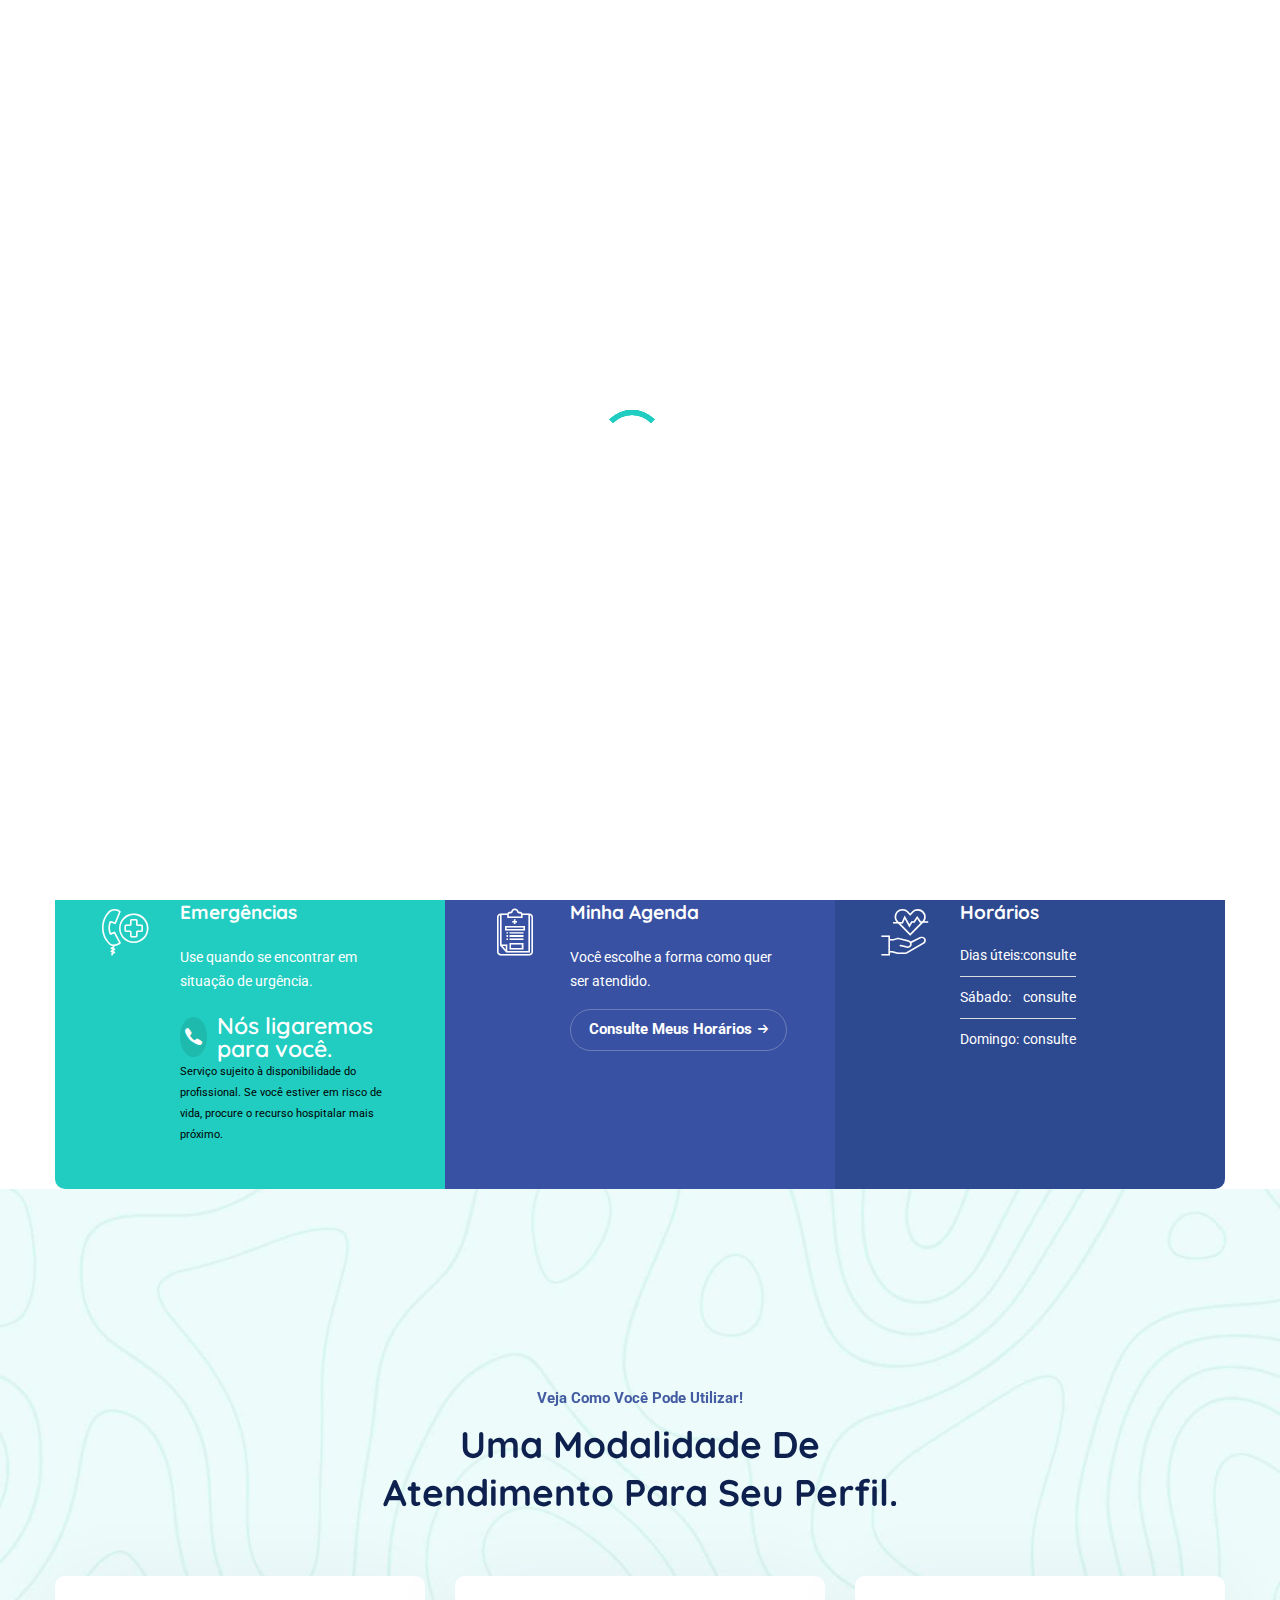
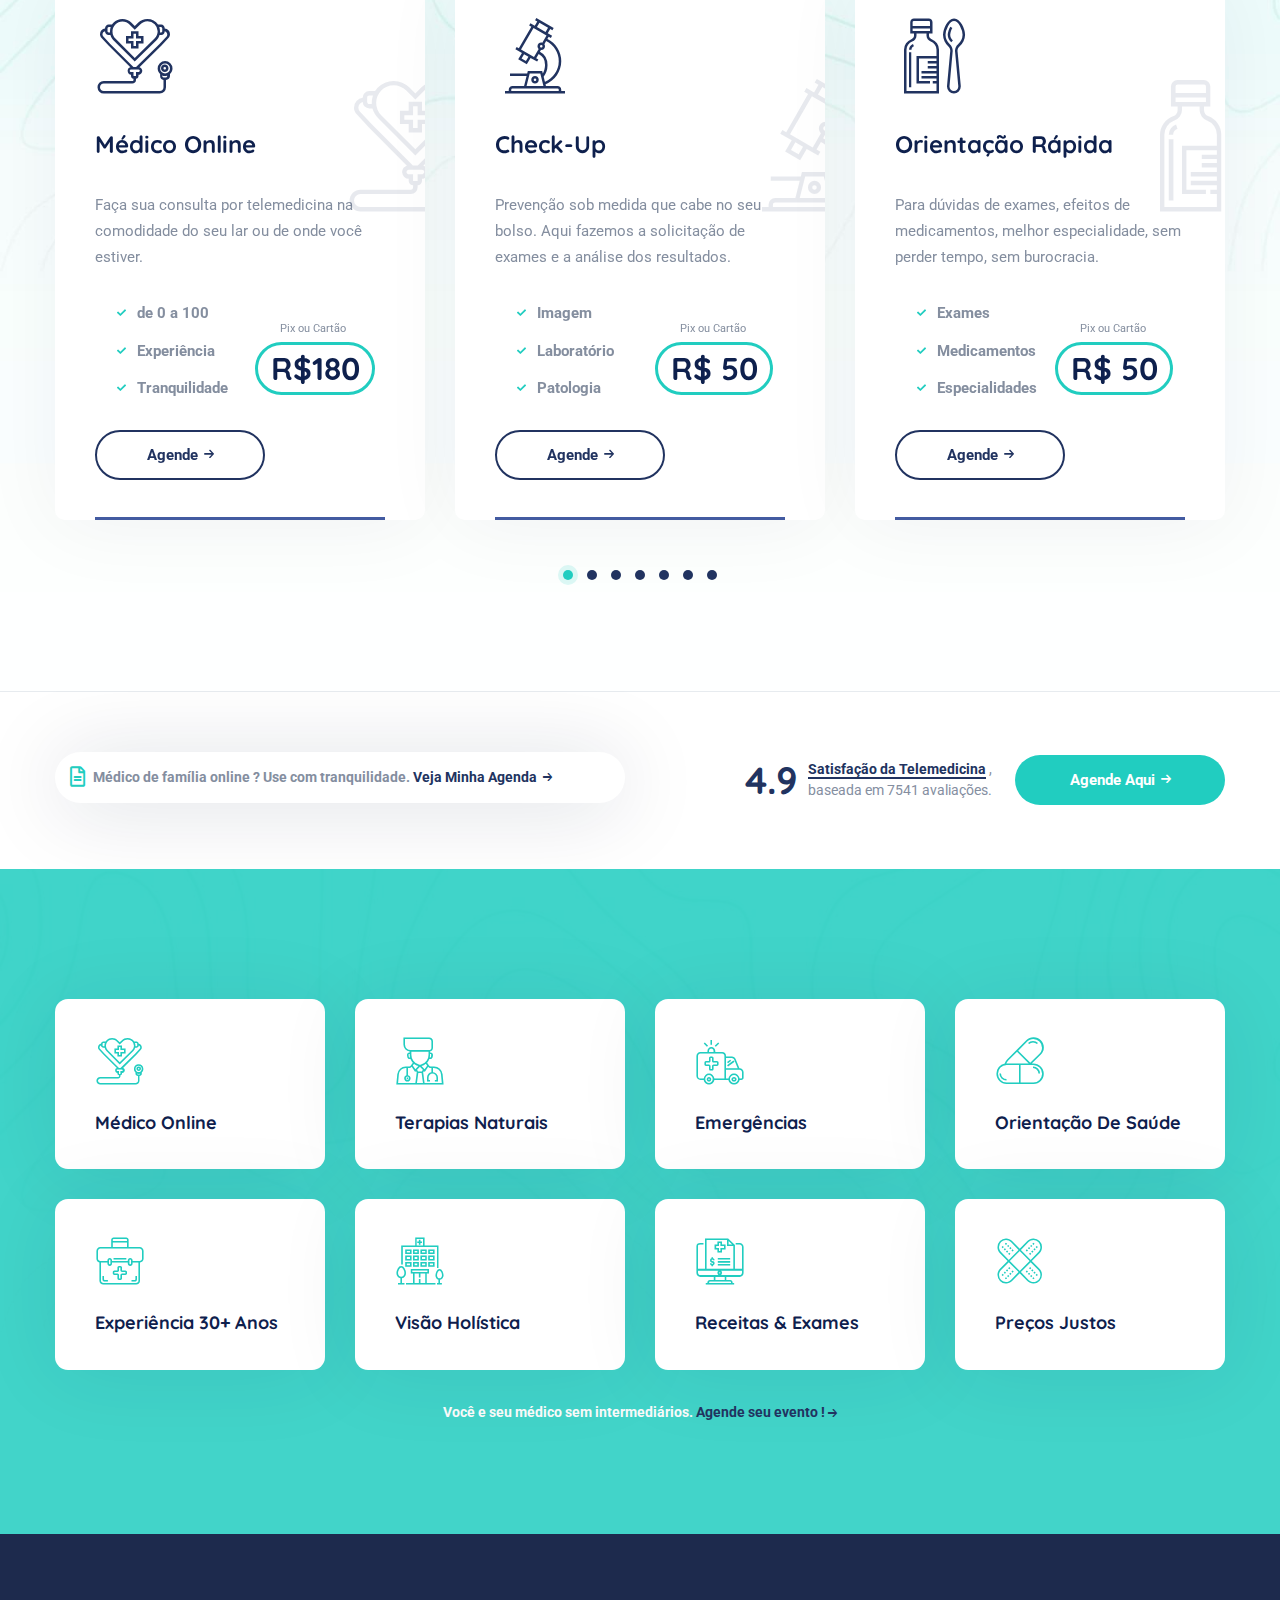
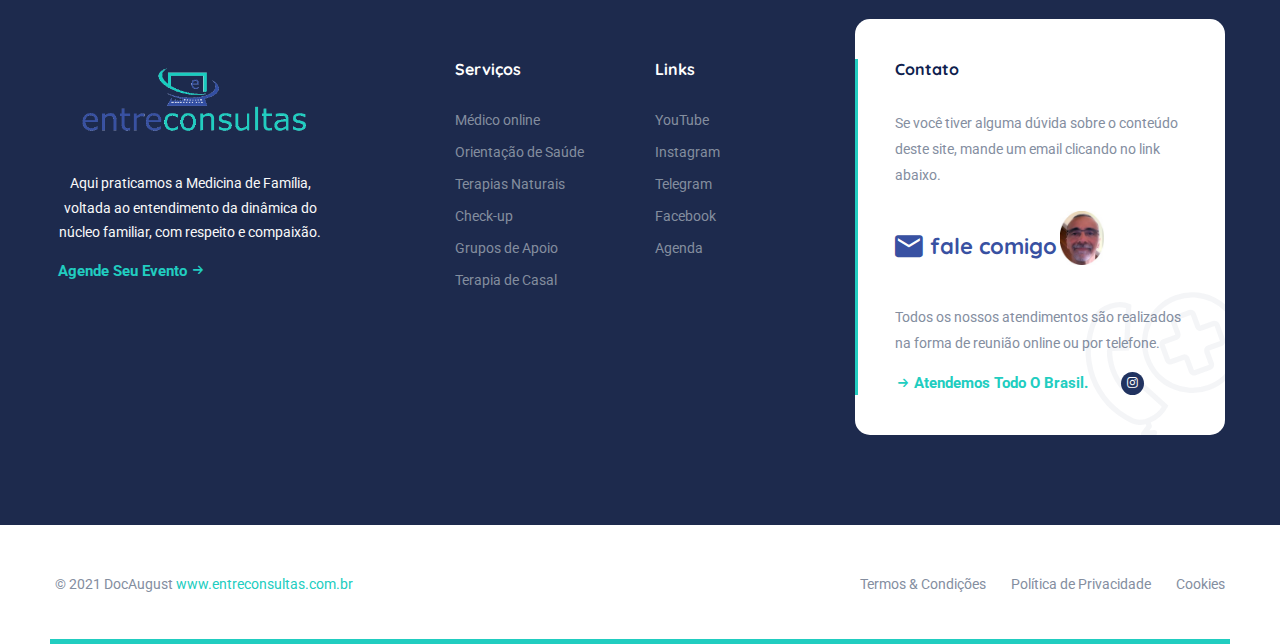
==== src/index.html @ 7e135b15 "alterar video attr" ====
<!DOCTYPE html>
<html lang="en">

<head>
  <!-- Global site tag (gtag.js) - Google Analytics -->
  <script async src="https://www.googletagmanager.com/gtag/js?id=UA-213722652-1">
  </script>
  <script>
    window.dataLayer = window.dataLayer || [];
    function gtag() { dataLayer.push(arguments); }
    gtag('js', new Date());
    gtag('config', 'UA-213722652-1');
  </script>
  <meta charset="UTF-8" />
  <meta name="viewport" content="width=device-width, initial-scale=1.0" />
  <meta http-equiv="X-UA-Compatible" content="ie=edge" />
  <meta name="description" content="Médico Online - Ansiedade - Depressão - Ginecologia">
  <link href="assets/images/favicon/favicon.ico" rel="icon">
  <title>Entreconsultas - Médico de Família Online</title>

  <link rel="stylesheet" type="text/css" href="assets/css/addtohomescreen.css">
  <script src="assets/js/addtohomescreen.js"></script>

  <link rel="apple-touch-icon" sizes="57x57" href="assets/images/favicon/apple-icon-57x57.png">
  <link rel="apple-touch-icon" sizes="60x60" href="assets/images/favicon/apple-icon-60x60.png">
  <link rel="apple-touch-icon" sizes="72x72" href="assets/images/favicon/apple-icon-72x72.png">
  <link rel="apple-touch-icon" sizes="76x76" href="assets/images/favicon/apple-icon-76x76.png">
  <link rel="apple-touch-icon" sizes="114x114" href="assets/images/favicon/apple-icon-114x114.png">
  <link rel="apple-touch-icon" sizes="120x120" href="assets/images/favicon/apple-icon-120x120.png">
  <link rel="apple-touch-icon" sizes="144x144" href="assets/images/favicon/apple-icon-144x144.png">
  <link rel="apple-touch-icon" sizes="152x152" href="assets/images/favicon/apple-icon-152x152.png">
  <link rel="apple-touch-icon" sizes="180x180" href="assets/images/favicon//apple-icon-180x180.png">
  <link rel="icon" type="image/png" sizes="192x192" href="assets/images/favicon/android-icon-192x192.png">
  <link rel="icon" type="image/png" sizes="32x32" href="assets/images/favicon/favicon-32x32.png">
  <link rel="icon" type="image/png" sizes="96x96" href="assets/images/favicon/favicon-96x96.png">
  <link rel="icon" type="image/png" sizes="16x16" href="assets/images/favicon/favicon-16x16.png">
  <link rel="manifest" href="assets/images/favicon/manifest.json" crossorigin="use-credentials">
  <meta name="msapplication-TileColor" content="#ffffff">
  <meta name="msapplication-TileImage" content="/ms-icon-144x144.png">
  <meta name="theme-color" content="#ffffff">

  <link rel="stylesheet"
    href="https://fonts.googleapis.com/css2?family=Quicksand:wght@400;500;600;700&family=Roboto:wght@400;700&display=swap">
  <link rel="stylesheet" href="https://use.fontawesome.com/releases/v5.15.3/css/all.css">
  <link rel="stylesheet" href="assets/css/libraries.css">
  <link rel="stylesheet" href="assets/css/style.css">
  <!-- Widget de link do Calendly - início -->
  <link href="https://assets.calendly.com/assets/external/widget.css" rel="stylesheet">
  <!-- Widget de link do Calendly - fim -->
  <style>
    /* The Modal (background) */
    .modal {
      display: none;
      /* Hidden by default */
      position: fixed;
      /* Stay in place */
      z-index: 9999;
      /* Sit on top */
      left: 0;
      top: 0;
      width: 100%;
      /* Full width */
      height: 100%;
      /* Full height */
      overflow: hidden;
      /* Enable scroll if needed */
      background-color: rgb(0, 0, 0);
      /* Fallback color */
      background-color: rgba(0, 0, 0, 0.7);
      /* Black w/ opacity */
    }

    /* Modal Content/Box */
    .modal-content {
      background-color: #0707073d;
      margin: 10% auto;
      /* 15% from the top and centered */
      padding: 2px;
      border: 1px solid #888;
      width: 100%;
      /* Could be more or less, depending on screen size */
      height: 80%;
      top: 0px;
    }

    /* The Close Button */
    .close {
      color: #aaa;
      float: right;
      font-size: 20px;
      font-weight: bold;
    }

    .close:hover,
    .close:focus {
      color: black;
      text-decoration: none;
      cursor: pointer;
    }

    #myVideo {
      position: fixed;
      right: 0;
      bottom: 0;
      min-width: 100%;
      min-height: 100%;
    }

    @media screen and (max-width: 400px) {
      #myVideo {
        right: -380px;
      }
    }

    @media screen and (max-width: 550px) and (min-width: 400px) {
      #myVideo {
        right: -340px;
      }
    }

    @media screen and (max-width: 800px) and (min-width: 550px) {
      .modal-content {
        width: 100%;
        height: 70%;
      }

      #myVideo {
        right: -240px;
      }
    }

    @media screen and (max-width: 970px) and (min-width: 800px) {
      .modal-content {
        width: 80%;
        height: 60%;
      }

      #myVideo {
        right: -191px;
      }
    }

    /* Add some content at the bottom of the video/page */
    .content {
      position: relative;
      bottom: 0;
      background: rgba(0, 0, 0, 0.5);
      color: #f1f1f1;
      width: 100%;
      padding: 20px;
    }

    /* Style the button used to pause/play the video */
    .myBtn {
      font-size: 18px;
      padding: 10px;
      border: none;
      background: #000;
      color: #fff;
      cursor: pointer;
    }

    .myBtn:hover {
      background: #ddd;
      color: black;
    }
  </style>
</head>

<body>
  <div class="wrapper">
    <div class="preloader">
      <div class="loading"><span></span><span></span><span></span><span></span></div>
    </div><!-- /.preloader -->

    <!-- =========================
        Header teste commit
    =========================== -->
    <header class="header header-layout1">
      <div class="header-topbar">
        <div class="container-fluid">
          <div class="row align-items-center">
            <div class="col-12">
              <div class="d-flex align-items-center justify-content-between">
                <ul class="contact__list d-flex flex-wrap align-items-center list-unstyled mb-0">
                  <li>
                    <button class="miniPopup-emergency-trigger" type="button">Emergências</button>
                    <div id="miniPopup-emergency" class="miniPopup miniPopup-emergency text-center">
                      <div class="emergency__icon">
                        <i class="icon-call3"></i>
                      </div>
                      <a href="#boxes_emerg" class="phone__number">
                        <i class="icon-phone"></i> <span>Nós ligaremos para você!</span>
                      </a>
                      <p>Use esta seção se você estiver em situação de emergência.
                      </p>
                      <a href="#" onclick="handleClicks(Event,'consulta-de-emergencia');"
                        class="btn btn__secondary btn__link btn__block">
                        <span>Agende agora</span> <i class="icon-arrow-right"></i>
                      </a>
                    </div><!-- /.miniPopup-emergency -->
                  </li>
                  <li>
                    <i class="icon-phone"></i><a href="#boxes_emerg">Emergência: Nós ligaremos para você</a>
                  </li>
                  <li>
                    <i class="icon-location"></i><a href="#">Em qualquer lugar do Brasil</a>
                  </li>
                  <li>
                    <i class="icon-clock"></i><a href="#" onclick="handleClicks(Event,'consulta-de-emergencia');">Veja
                      horários na agenda</a>
                  </li>
                </ul><!-- /.contact__list -->
                <div class="d-flex">
                  <ul class="social-icons list-unstyled mb-0 mr-30">
                    <li><a href="https://www.facebook.com/appsaudecolorida/"><i class="fab fa-facebook-f"></i></a></li>
                    <li><a href="https://www.instagram.com/saudecolorida_app/"><i class="fab fa-instagram"></i></a></li>
                    <li><a href="https://t.me/saudecolorida"><i class="fab fa-telegram"></i></a></li>
                  </ul><!-- /.social-icons -->
                  <!-- <form class="header-topbar__search">
                    <input type="text" class="form-control" placeholder="Search...">
                    <button class="header-topbar__search-btn"><i class="fa fa-search"></i></button>
                  </form> -->
                </div>
              </div>
            </div><!-- /.col-12 -->
          </div><!-- /.row -->
        </div><!-- /.container -->
      </div><!-- /.header-top -->
      <nav class="navbar navbar-expand-lg sticky-navbar">
        <div class="container-fluid">
          <a class="navbar-brand" href="index.html">
            <img src="assets/images/logo/entreconsultas3.png" class="logo-light" alt="logo" style="max-width:280px;
            max-height:145px;
            width: auto;
            height: auto;">
            <img src="assets/images/logo/entreconsultas3.png" class="logo-dark" alt="logo" style="display: block;
            max-width:230px;
            max-height:95px;
            width: auto;
            height: auto;">
          </a>
          <button class="navbar-toggler hvr-bounce-to-bottom collapsed" type="button" data-toggle="collapse"
            data-target="#mainNavigation" aria-controls="mainNavigation" aria-expanded="false"
            aria-label="Toggle navigation">
            <span class="menu-lines"><span></span></span>
          </button>
          <div class="collapse navbar-collapse" id="mainNavigation">
            <ul class="navbar-nav ml-auto">
              <li class="nav__item">
                <a onclick="modalNav.style.display='block';" class="nav__item-link cl-click"
                  style="cursor:pointer;">Sobre mim</a>
              </li><!-- /.nav-item -->
              <li class="nav__item has-dropdown" style="display:block">
                <a href="#" data-toggle="dropdown" data-target=".navbar-collapse"
                  class="dropdown-toggle nav__item-link">Meus Canais</a>
                <ul class="dropdown-menu">
                  <li class="nav__item">
                    <a onclick="modal.style.display='block';" class="nav__item-link cl-click" style="cursor:pointer;"><i
                        class="fab fa-youtube"></i> YouTube </a>
                  </li><!-- /.nav-item -->
                  <li class="nav__item">
                    <a href="https://t.me/saudecolorida" class="nav__item-link  cl-click"><i
                        class="fab fa-telegram"></i> Telegram </a>
                  </li>
                  <li class="nav__item">
                    <a href="https://www.instagram.com/saudecolorida_app/" class="nav__item-link  cl-click"><i
                        class="fab fa-instagram-square"></i> Instagram </a>
                  </li>
                </ul><!-- /.dropdown-menu -->
              </li><!-- /.nav-item -->
              <li class="nav__item">
                <a href="#contato" class="nav__item-link  cl-click">Contato</a>
              </li><!-- /.nav-item -->
              <li class="nav__item">
                <a href="#services" class="nav__item-link  cl-click">Serviços</a>
              </li><!-- /.nav-item -->
            </ul><!-- /.navbar-nav -->
            <button class="close-mobile-menu d-block d-lg-none"><i class="fas fa-times"></i></button>
          </div><!-- /.navbar-collapse -->
          <div class="d-none d-xl-flex align-items-center position-relative ml-30">
            <a href="#" onclick="handleClicks(Event,'agenda');" class="btn btn__primary btn__rounded ml-30">
              <i class="icon-calendar"></i>
              <span>Agende aqui</span>
            </a>
          </div>
        </div><!-- /.container -->
      </nav><!-- /.navabr -->
    </header><!-- /.Header -->

    <!-- The ModalNav -->
    <div id="myModalNav" class="modal">
      <div class="modal-dialog  modal-lg modal-dialog-centered">
        <div class="modal-content" style="color: white;text-align:center;padding:8px;background-color:#0707073d">
          <video autoplay muted loop id="myVideo">
            <source src="assets/videos/Sobre_mim_Entreconsultas.mp4" type="video/mp4">
            Atualize seu navegador para assistir a este video.
          </video>
          <div class="content">
            <figure>
              <img src="assets/images/team/rpFoto3-1.jpg" style="padding:3px;border-radius:50%;" width="90" height="108"
                alt="Dr Augusto">
            </figure>
            <p>Sou médico de família e utilizo telemedicina há mais de 30 anos.</p>
            <p>Não há melhor trabalho que atender os avós, pais e netos de uma família, acompanhar seu crescimento e
              maturidade, levar saúde e tranquilidade para as pessoas nos quatro cantos do Brasil.</p>
            <p>Sou feliz e realizado porque sei que isso é um privilégio que poucos podem alcançar.</p>

            <button id="btnFechar" class="myBtn">Fechar</button>
          </div>
        </div>
      </div>
    </div>
    <!-- Trigger/Open The Modal -->
    <!-- The Modal -->
    <div id="myModal" class="modal">
      <!-- Modal content -->
      <div class="modal-content">
        <!-- <span class="close" id="closeVideo">&times;</span> -->
        <iframe width=100% height=100% src="https://www.youtube.com/embed/MdIj5aNDSck?autoplay=0&rel=0&loop=1"
          title="YouTube video player" frameborder="0"
          allow="accelerometer; autoplay; clipboard-write; encrypted-media; gyroscope; picture-in-picture"
          allowfullscreen></iframe>
        <button id="btnFecharIframe" class="myBtn btn-block">Fechar</button>
      </div>
    </div>

    <!-- ============================
        Slider
    ============================== -->
    <section class="slider" id="slider">
      <div class="slick-carousel m-slides-0"
        data-slick='{"slidesToShow": 1, "autoplay":true, "autoplaySpeed":3500, "arrows": false, "dots": false, "speed": 900,"fade": true,"cssEase": "linear"}'>
        <div class="slide-item align-v-h">
          <div class="bg-img"><img src="assets/images/sliders/slider-telemed1.jpg" alt="slide img"></div>
          <div class="container" style="background-color: rgba(233,242,202,0.5);">
            <div class="row align-items-center">
              <div class="col-sm-12 col-md-12 col-lg-12 col-xl-7">
                <div class="slide__content">
                  <h2 class="slide__title">Para quem está começando</h2>
                  <p class="slide__desc">Todos os cuidados de um profissional experiente e dedicado.
                  </p>
                  <ul class="features-list list-unstyled mb-0 d-flex flex-wrap">
                    <!-- feature item #1 -->
                    <li onclick="handleClicks(Event,'consulta');" style="cursor:pointer" class="feature-item">
                      <div class="feature__icon">
                        <i class="icon-heart"></i>
                      </div>
                      <h2 class="feature__title">Consulta</h2>
                    </li><!-- /.feature-item-->
                    <!-- feature item #2 -->
                    <li onclick="handleClicks(Event,'express');" style="cursor:pointer" class="feature-item">
                      <div class="feature__icon">
                        <i class="icon-medicine"></i>
                      </div>
                      <h2 class="feature__title">Orientação</h2>
                    </li><!-- /.feature-item-->
                    <!-- feature item #3 -->
                    <li onclick="handleClicks(Event,'grupo-de-apoio-perdas-frustracoes');" style="cursor:pointer"
                      class="feature-item">
                      <div class="feature__icon">
                        <i class="icon-heart2"></i>
                      </div>
                      <h2 class="feature__title">Grupo de apoio</h2>
                    </li><!-- /.feature-item-->
                    <!-- feature item #4 -->
                    <li onclick="handleClicks(Event,'check-up-de-saude');" style="cursor:pointer" class="feature-item">
                      <div class="feature__icon">
                        <i class="icon-microscope"></i>
                      </div>
                      <h2 class="feature__title">Check-up</h2>
                    </li><!-- /.feature-item-->
                  </ul><!-- /.features-list -->
                </div><!-- /.slide-content -->
              </div><!-- /.col-xl-7 -->
            </div><!-- /.row -->
          </div><!-- /.container -->
        </div><!-- /.slide-item -->
        <div class="slide-item align-v-h">
          <div class="bg-img"><img src="assets/images/sliders/slider-telemed2.jpg" alt="slide img"></div>
          <div class="container" style="background-color: rgba(233,242,202,0.5);">
            <div class="row align-items-center">
              <div class="col-sm-12 col-md-12 col-lg-12 col-xl-7">
                <div class="slide__content">
                  <h2 class="slide__title">Para quem quer escolher</h2>
                  <p class="slide__desc">Todos os cuidados de um profissional experiente e dedicado.
                  </p>
                  <ul class="features-list list-unstyled mb-0 d-flex flex-wrap">
                    <!-- feature item #1 -->
                    <li onclick="handleClicks(Event,'consulta');" style="cursor:pointer" class="feature-item">
                      <div class="feature__icon">
                        <i class="icon-heart"></i>
                      </div>
                      <h2 class="feature__title">Consulta</h2>
                    </li><!-- /.feature-item-->
                    <!-- feature item #2 -->
                    <li onclick="handleClicks(Event,'express');" style="cursor:pointer" class="feature-item">
                      <div class="feature__icon">
                        <i class="icon-medicine"></i>
                      </div>
                      <h2 class="feature__title">Orientação</h2>
                    </li><!-- /.feature-item-->
                    <!-- feature item #3 -->
                    <li onclick="handleClicks(Event,'grupo-de-apoio-perdas-frustracoes');" style="cursor:pointer"
                      class="feature-item">
                      <div class="feature__icon">
                        <i class="icon-heart2"></i>
                      </div>
                      <h2 class="feature__title">Grupo de apoio</h2>
                    </li><!-- /.feature-item-->
                    <!-- feature item #4 -->
                    <li onclick="handleClicks(Event,'check-up-de-saude');" style="cursor:pointer" class="feature-item">
                      <div class="feature__icon">
                        <i class="icon-microscope"></i>
                      </div>
                      <h2 class="feature__title">Check-up</h2>
                    </li><!-- /.feature-item-->
                  </ul><!-- /.features-list -->
                </div><!-- /.slide-content -->
              </div><!-- /.col-xl-7 -->
            </div><!-- /.row -->
          </div><!-- /.container -->
        </div><!-- /.slide-item -->
        <div class="slide-item align-v-h">
          <div class="bg-img"><img src="assets/images/sliders/slider-telemed3.jpg" alt="slide img"></div>
          <div class="container" style="background-color: rgba(233,242,202,0.5);">
            <div class="row align-items-center">
              <div class="col-sm-12 col-md-12 col-lg-12 col-xl-7">
                <div class="slide__content">
                  <h2 class="slide__title">Para quem já sabe o que quer</h2>
                  <p class="slide__desc">Todos os cuidados de um profissional experiente e dedicado.
                  </p>
                  <ul class="features-list list-unstyled mb-0 d-flex flex-wrap">
                    <!-- feature item #1 -->
                    <li onclick="handleClicks(Event,'consulta');" style="cursor:pointer" class="feature-item">
                      <div class="feature__icon">
                        <i class="icon-heart"></i>
                      </div>
                      <h2 class="feature__title">Consulta</h2>
                    </li><!-- /.feature-item-->
                    <!-- feature item #2 -->
                    <li onclick="handleClicks(Event,'express');" style="cursor:pointer" class="feature-item">
                      <div class="feature__icon">
                        <i class="icon-medicine"></i>
                      </div>
                      <h2 class="feature__title">Orientação</h2>
                    </li><!-- /.feature-item-->
                    <!-- feature item #3 -->
                    <li onclick="handleClicks(Event,'grupo-de-apoio-perdas-frustracoes');" style="cursor:pointer"
                      class="feature-item">
                      <div class="feature__icon">
                        <i class="icon-heart2"></i>
                      </div>
                      <h2 class="feature__title">Grupo de apoio</h2>
                    </li><!-- /.feature-item-->
                    <!-- feature item #4 -->
                    <li onclick="handleClicks(Event,'check-up-de-saude');" style="cursor:pointer" class="feature-item">
                      <div class="feature__icon">
                        <i class="icon-microscope"></i>
                      </div>
                      <h2 class="feature__title">Check-up</h2>
                    </li><!-- /.feature-item-->
                  </ul><!-- /.features-list -->
                </div><!-- /.slide-content -->
              </div><!-- /.col-xl-7 -->
            </div><!-- /.row -->
          </div><!-- /.container -->
        </div><!-- /.slide-item -->
      </div><!-- /.carousel -->
    </section>
    <!-- /.slider -->

    <!-- ============================
        contact info
    ============================== -->
    <section class="contact-info py-0" id="boxes_emerg">
      <div class="container">
        <div class="row row-no-gutter boxes-wrapper">
          <div class="col-sm-12 col-md-4">
            <div class="contact-box d-flex">
              <div class="contact__icon">
                <i class="icon-call3"></i>
              </div><!-- /.contact__icon -->
              <div class="contact__content">
                <h2 class="contact__title">Emergências</h2>
                <p class="contact__desc">Use quando se encontrar em situação de urgência.</p>
                <a href="#" onclick="handleClicks(Event,'consulta-de-emergencia');" class="phone__number">
                  <i class="icon-phone"></i> <span>Nós ligaremos para você.</span>
                </a>
                <small style="color:black;">Serviço sujeito à disponibilidade do profissional. Se você estiver em risco
                  de vida, procure o recurso hospitalar mais próximo.</small>
              </div><!-- /.contact__content -->
            </div><!-- /.contact-box -->
          </div><!-- /.col-md-4 -->
          <div class="col-sm-12 col-md-4">
            <div class="contact-box d-flex">
              <div class="contact__icon">
                <i class="icon-health-report"></i>
              </div><!-- /.contact__icon -->
              <div class="contact__content">
                <h2 class="contact__title">Minha Agenda</h2>
                <p class="contact__desc">Você escolhe a forma como quer ser atendido.</p>
                <a href="#" onclick="handleClicks(Event,'agenda');" style="cursor:pointer"
                  class="btn btn__white btn__outlined btn__rounded">
                  <span>Consulte Meus horários</span><i class="icon-arrow-right"></i>
                </a>
              </div><!-- /.contact__content -->
            </div><!-- /.contact-box -->
          </div><!-- /.col-md-4 -->
          <div onclick="location.href='#services';" style="cursor:pointer" class="col-sm-12 col-md-4">
            <div class="contact-box d-flex">
              <div class="contact__icon">
                <i class="icon-heart2"></i>
              </div><!-- /.contact__icon -->
              <div class="contact__content">
                <h2 class="contact__title">Horários</h2>
                <ul class="time__list list-unstyled mb-0">
                  <li><span>Dias úteis: </span><span> consulte</span></li>
                  <li><span>Sábado: </span><span> consulte</span></li>
                  <li><span>Domingo: </span><span> consulte</span></li>
                </ul>
              </div><!-- /.contact__content -->
            </div><!-- /.contact-box -->
          </div><!-- /.col-md-4 -->
        </div><!-- /.row -->
      </div><!-- /.container -->
    </section><!-- /.contact-info -->

    <!-- ========================
      Não usado About Layout 2
    =========================== -->
    <section class="about-layout2 pb-0" style="display:none">
      <div class="container">
        <div class="row">
          <div class="col-sm-12 col-md-12 col-lg-7 offset-lg-1">
            <div class="heading-layout2">
              <h3 class="heading__title mb-60">Improving The Quality Of Your <br> Life Through Better Health.</h3>
            </div><!-- /heading -->
          </div><!-- /.col-12 -->
        </div><!-- /.row -->
        <div class="row">
          <div class="col-sm-12 col-md-12 col-lg-5">
            <div class="text-with-icon">
              <div class="text__icon">
                <i class="icon-doctor"></i>
              </div>
              <div class="text__content">
                <p class="heading__desc font-weight-bold color-secondary mb-30">Our goal is to deliver quality of care
                  in a courteous, respectful, and
                  compassionate manner. We hope you will allow us to care for you and strive to be the first and best
                  choice for healthcare.
                </p>
                <a href="doctors-timetable.html" class="btn btn__secondary btn__rounded mb-70">
                  <span>Find A Doctor</span> <i class="icon-arrow-right"></i>
                </a>
              </div>
            </div>
            <div class="video-banner-layout2 bg-overlay">
              <img src="assets/images/about/2.jpg" alt="about" class="w-100">
              <a class="video__btn video__btn-white popup-video" href="https://www.youtube.com/watch?v=nrJtHemSPW4">
                <div class="video__player">
                  <i class="fa fa-play"></i>
                </div>
                <span class="video__btn-title color-white">Watch Our Video!</span>
              </a>
            </div><!-- /.video-banner -->
          </div><!-- /.col-lg-6 -->
          <div class="col-sm-12 col-md-12 col-lg-7">
            <div class="about__text bg-white">
              <p class="heading__desc mb-30">Our goal is to deliver quality of care in a courteous, respectful, and
                compassionate
                manner. We hope you will allow us to care for you and to be the first and best choice for healthcare.
              </p>
              <p class="heading__desc mb-30">We will work with you to develop individualised care plans, including
                management of
                chronic diseases. We are committed to being the region’s premier healthcare network providing patient
                centered care that inspires clinical and service excellence.</p>
              <ul class="list-items list-unstyled">
                <li>We conduct a range of tests to help us work out why you're not feeling well and determine the
                  right
                  treatment for you.</li>
                <li>Our expert doctors, nurses and allied health professionals manage patients with a broad range of
                  medical issues.
                </li>
                <li>We offer a wide range of care and support to our patients, from diagnosis to treatment and
                  rehabilitation.
                </li>
              </ul>
            </div>
          </div><!-- /.col-lg-6 -->
        </div><!-- /.row -->
      </div><!-- /.container -->
    </section><!-- /.About Layout 2 -->

    <!-- ========================
        Services Layout 1
    =========================== -->
    <section class="services-layout1 services-carousel" id="services">
      <div class="bg-img"><img src="assets/images/backgrounds/2.jpg" alt="background"></div>
      <div class="container">
        <div class="row">
          <div class="col-sm-12 col-md-12 col-lg-6 offset-lg-3">
            <div class="heading text-center mb-60">
              <h2 class="heading__subtitle">Veja como você pode utilizar!</h2>
              <h3 class="heading__title">Uma modalidade de atendimento para seu perfil.</h3>
            </div><!-- /.heading -->
          </div><!-- /.col-lg-6 -->
        </div><!-- /.row -->
        <div class="row">
          <div class="col-12">
            <div class="slick-carousel"
              data-slick='{"slidesToShow": 3, "slidesToScroll": 1, "autoplay": true, "arrows": false, "dots": true, "responsive": [ {"breakpoint": 992, "settings": {"slidesToShow": 2}}, {"breakpoint": 767, "settings": {"slidesToShow": 1}}, {"breakpoint": 480, "settings": {"slidesToShow": 1}}]}'>
              <!-- service item #1 -->
              <div class="service-item">
                <div class="service__icon">
                  <i class="icon-heart"></i>
                  <i class="icon-heart"></i>
                </div><!-- /.service__icon -->
                <div class="service__content">
                  <h4 class="service__title">Médico online</h4>
                  <p class="service__desc">Faça sua consulta por telemedicina na comodidade do seu
                    lar ou de onde você estiver.
                  </p>
                  <div class="container">
                    <div class="row">
                      <div class="col" style="margin: 0px;text-align: left;">
                        <ul class="list-items list-items-layout1 list-unstyled">
                          <li>de 0 a 100</li>
                          <li>Experiência</li>
                          <li>Tranquilidade</li>
                        </ul>
                      </div>
                      <div class="col" style="margin: auto;width: 50%;text-align: center;">
                        <small>Pix ou Cartão</small>
                        <h2><span class="badge rounded-pill" style="background-color: transparent;
                      border: 3px solid #21cdc0;">R$180</span></h2>
                      </div>
                    </div>
                  </div>
                  <a href="#" onclick="handleClicks(Event,'consulta');"
                    class="btn btn__secondary btn__outlined btn__rounded">
                    <span>Agende</span>
                    <i class="icon-arrow-right"></i>
                  </a>
                </div><!-- /.service__content -->
              </div>
              <!-- /.service-item -->
              <!-- service item #2 -->
              <div class="service-item">
                <div class="service__icon">
                  <i class="icon-microscope"></i>
                  <i class="icon-microscope"></i>
                </div><!-- /.service__icon -->
                <div class="service__content">
                  <h4 class="service__title">Check-up</h4>
                  <p class="service__desc">Prevenção sob medida que
                    cabe no seu bolso. Aqui fazemos a solicitação de exames e a análise dos resultados.
                  </p>
                  <div class="container">
                    <div class="row">
                      <div class="col" style="margin: 0px;text-align: left;">
                        <ul class="list-items list-items-layout1 list-unstyled">
                          <li>Imagem</li>
                          <li>Laboratório</li>
                          <li>Patologia</li>
                        </ul>
                      </div>
                      <div class="col" style="margin: auto;width: 50%;text-align: center;">
                        <small>Pix ou Cartão</small>
                        <h2><span class="badge rounded-pill" style="background-color: transparent;
                          border: 3px solid #21cdc0;">R$ 50</span></h2>
                      </div>
                    </div>
                  </div>
                  <a href="#" onclick="handleClicks(Event,'check-up-de-saude');"
                    class="btn btn__secondary btn__outlined btn__rounded">
                    <span>Agende</span>
                    <i class="icon-arrow-right"></i>
                  </a>
                </div><!-- /.service__content -->
              </div><!-- /.service-item -->
              <!-- service item #3 -->
              <div class="service-item">
                <div class="service__icon">
                  <i class="icon-medicine"></i>
                  <i class="icon-medicine"></i>
                </div><!-- /.service__icon -->
                <div class="service__content">
                  <h4 class="service__title">Orientação Rápida</h4>
                  <p class="service__desc">Para dúvidas de exames, efeitos de medicamentos, melhor especialidade, sem
                    perder tempo, sem burocracia.
                  </p>
                  <div class="container">
                    <div class="row">
                      <div class="col" style="margin: 0px;text-align: left;">
                        <ul class="list-items list-items-layout1 list-unstyled">
                          <li>Exames</li>
                          <li>Medicamentos</li>
                          <li>Especialidades</li>
                        </ul>
                      </div>
                      <div class="col" style="margin: auto;width: 50%;text-align: center;">
                        <small>Pix ou Cartão</small>
                        <h2><span class="badge rounded-pill" style="background-color: transparent;
                    border: 3px solid #21cdc0;">R$ 50</span></h2>
                      </div>
                    </div>
                  </div>
                  <a href="#" onclick="handleClicks(Event,'express');"
                    class="btn btn__secondary btn__outlined btn__rounded">
                    <span>Agende</span>
                    <i class="icon-arrow-right"></i>
                  </a>
                </div><!-- /.service__content -->
              </div>
              <!-- /.service-item -->
              <!-- service item #4 -->
              <div class="service-item">
                <div class="service__icon">
                  <i class="icon-dropper"></i>
                  <i class="icon-dropper"></i>
                </div><!-- /.service__icon -->
                <div class="service__content">
                  <h4 class="service__title">Terapias Naturais</h4>
                  <p class="service__desc">Para quem prefere tratamentos naturais e abordagens mais sutis, sem
                    medicamentos alopáticos.
                  </p>
                  <div class="container">
                    <div class="row">
                      <div class="col" style="margin: 0px;text-align: left;">
                        <ul class="list-items list-items-layout1 list-unstyled">
                          <li>Florais</li>
                          <li>Fitoterápicos </li>
                          <li>Meditação</li>
                        </ul>
                      </div>
                      <div class="col" style="margin: auto;width: 50%;text-align: center;">
                        <small>Pix ou Cartão</small>
                        <h2><span class="badge rounded-pill" style="background-color: transparent;
                    border: 3px solid #21cdc0;">R$ 60</span></h2>
                      </div>
                    </div>
                  </div>
                  <a href="#" onclick="handleClicks(Event,'terapias-naturais-consulta-inicial');"
                    class="btn btn__secondary btn__outlined btn__rounded">
                    <span>Agende</span>
                    <i class="icon-arrow-right"></i>
                  </a>
                </div><!-- /.service__content -->
              </div><!-- /.service-item -->
              <!-- service item #5 -->
              <div class="service-item">
                <div class="service__icon">
                  <i class="icon-heart3"></i>
                  <i class="icon-heart3"></i>
                </div><!-- /.service__icon -->
                <div class="service__content">
                  <h4 class="service__title">Terapia de Casal</h4>
                  <p class="service__desc">Encontre uma nova forma de encarar as desilusões e aprenda a lidar
                    com todos os contra-tempos.
                  </p>
                  <div class="container">
                    <div class="row">
                      <div class="col" style="margin: 0px;text-align: left;">
                        <ul class="list-items list-items-layout1 list-unstyled">
                          <li>Dinâmicas</li>
                          <li>Jogos</li>
                          <li>Encenação </li>
                        </ul>
                      </div>
                      <div class="col" style="margin: auto;width: 50%;text-align: center;">
                        <small>Pix ou Cartão</small>
                        <h2><span class="badge rounded-pill" style="background-color: transparent;
                    border: 3px solid #21cdc0;">R$200</span></h2>
                      </div>
                    </div>
                  </div>
                  <a href="#" onclick="handleClicks(Event,'terapia_casal');"
                    class="btn btn__secondary btn__outlined btn__rounded">
                    <span>Agende</span>
                    <i class="icon-arrow-right"></i>
                  </a>
                </div><!-- /.service__content -->
              </div><!-- /.service-item -->
              <!-- service item #6 -->
              <div class="service-item">
                <div class="service__icon">
                  <i class="icon-heart2"></i>
                  <i class="icon-heart2"></i>
                </div><!-- /.service__icon -->
                <div class="service__content">
                  <h4 class="service__title">Grupos de Apoio</h4>
                  <p class="service__desc">Para todos aqueles que se sentem sem forças ou sem fé, uma abordagem de
                    renovação e reposicionamento.
                  </p>
                  <div class="container">
                    <div class="row">
                      <div class="col" style="margin: 0px;text-align: left;">
                        <ul class="list-items list-items-layout1 list-unstyled">
                          <li>Ansiedade</li>
                          <li>Depressão</li>
                          <li>Pânico</li>
                        </ul>
                      </div>
                      <div class="col" style="margin: auto;width: 50%;text-align: center;">
                        <small>Pix ou Cartão</small>
                        <h2><span class="badge rounded-pill" style="background-color: transparent;
                    border: 3px solid #21cdc0;">R$ 50</span></h2>
                      </div>
                    </div>
                  </div>
                  <a href="#" onclick="handleClicks(Event,'grupo-de-apoio-perdas-frustracoes');"
                    class="btn btn__secondary btn__outlined btn__rounded">
                    <span>Agende</span>
                    <i class="icon-arrow-right"></i>
                  </a>
                </div><!-- /.service__content -->
              </div><!-- /.service-item -->
              <!-- service item #7 -->
              <div class="service-item">
                <div class="service__icon">
                  <i class="icon-head"></i>
                  <i class="icon-head"></i>
                </div><!-- /.service__icon -->
                <div class="service__content">
                  <h4 class="service__title">Ansiedade / Depressão</h4>
                  <p class="service__desc">Faça parte dos nossos Grupos de Apoio e comprove como
                    a força do grupo pode alavancar as mudanças.
                  </p>
                  <div class="container">
                    <div class="row">
                      <div class="col" style="margin: 0px;text-align: left;">
                        <ul class="list-items list-items-layout1 list-unstyled">
                          <li>Dinâmicas</li>
                          <li>Jogos</li>
                          <li>Depoimentos</li>
                        </ul>
                      </div>
                      <div class="col" style="margin: auto;width: 50%;text-align: center;">
                        <small>Pix ou Cartão</small>
                        <h2><span class="badge rounded-pill" style="background-color: transparent;
                          border: 3px solid #21cdc0;">R$ 50</span></h2>
                      </div>
                    </div>
                  </div>

                  <a href="#" onclick="handleClicks(Event,'grupo-de-apoio-ansiedade-depressao1');"
                    class="btn btn__secondary btn__outlined btn__rounded">
                    <span>Agende</span>
                    <i class="icon-arrow-right"></i>
                  </a>
                </div><!-- /.service__content -->
              </div>
              <!-- /.service-item -->
            </div>
          </div><!-- /.col-12 -->
        </div><!-- /.row -->
      </div><!-- /.container -->
    </section><!-- /.Services Layout 1 -->

    <!-- ========================
        Notses
    =========================== -->
    <section class="notes border-top pt-60 pb-60">
      <div class="container">
        <div class="row">
          <div class="col-sm-12 col-md-12 col-lg-6">
            <div class="note font-weight-bold">
              <i class="far fa-file-alt color-primary"></i>
              <span>Médico de família online ? Use com tranquilidade.</span>
              <a href="#" onclick="handleClicks(Event,'agenda');" class="btn btn__link btn__secondary">
                <span>Veja minha agenda</span><i class="icon-arrow-right"></i>
              </a>
            </div>
          </div><!-- /.col-sm-6 -->
          <div class="col-sm-12 col-md-12 col-lg-6">
            <div class="info__meta d-flex flex-wrap justify-content-between align-items-center">
              <div class="testimonials__rating">
                <div class="testimonials__rating-inner d-flex align-items-center">
                  <span class="total__rate">4.9</span>
                  <div>
                    <span class="overall__rate">Satisfação da Telemedicina</span>
                    <span>, baseada em 7541 avaliações.</span>
                  </div>
                </div><!-- /.testimonials__rating-inner -->
              </div><!-- /.testimonials__rating -->
              <a href="#" onclick="handleClicks(Event,'agenda');" class="btn btn__primary btn__rounded">
                <span>Agende aqui</span> <i class="icon-arrow-right"></i>
              </a>
            </div><!-- /.info__meta -->
          </div><!-- /.col-sm-6 -->
        </div><!-- /.row -->
      </div><!-- /.container -->
    </section><!-- /.notes -->

    <!-- ======================
    Usando...
    ========================= -->
    <section class="features-layout2 pt-130 bg-overlay bg-overlay-primary">
      <div class="bg-img"><img src="assets/images/backgrounds/2.jpg" alt="background"></div>
      <div class="container">
        <div class="row" style="display:none">
          <div class="col-sm-12 col-md-12 col-lg-8 offset-lg-1">
            <div class="heading__layout2 mb-50">
              <h3 class="heading__title color-white">Medcity Has Touched The Lives Of Patients & Providing Care for The
                Sickest In Our Community.</h3>
            </div>
          </div><!-- /col-lg-5 -->
        </div><!-- /.row -->
        <div class="row mb-100" style="display:none">
          <div class="col-sm-3 col-md-3 col-lg-1 offset-lg-5">
            <div class="heading__icon">
              <i class="icon-insurance"></i>
            </div>
          </div><!-- /.col-lg-5 -->
          <div class="col-sm-9 col-md-9 col-lg-6">
            <p class="heading__desc font-weight-bold color-white mb-30">Medcity has been present in Europe since 1990,
              offering innovative
              solutions, specializing in medical services for treatment of medical infrastructure. With over 100
              professionals actively participates in numerous initiatives aimed at creating sustainable change for
              patients!
            </p>
            <a href="#" class="btn btn__white btn__link">
              <i class="icon-arrow-right icon-filled"></i>
              <span>Our Core Values</span>
            </a>
          </div><!-- /.col-lg-6 -->
        </div><!-- /.row -->
        <div class="row">
          <!-- Feature item #1 -->
          <div onclick="location.href='#services';" style="cursor: pointer;" class="col-sm-6 col-md-6 col-lg-3">
            <div class="feature-item">
              <div class="feature__img" style="display:none">
                <img src="assets/images/services/1.jpg" alt="service" loading="lazy">
              </div><!-- /.feature__img -->
              <div class="feature__content">
                <div class="feature__icon">
                  <i class="icon-heart"></i>
                </div>
                <h4 class="feature__title">Médico online</h4>
              </div><!-- /.feature__content -->
              <a href="#consulta" class="btn__link">
                <i class="icon-arrow-right icon-outlined"></i>
              </a>
            </div><!-- /.feature-item -->
          </div><!-- /.col-lg-3 -->
          <!-- Feature item #2 -->
          <div onclick="location.href='#services';" style="cursor: pointer;" class="col-sm-6 col-md-6 col-lg-3">
            <div class="feature-item">
              <div class="feature__img" style="display:none">
                <img src="assets/images/services/2.jpg" alt="service" loading="lazy">
              </div><!-- /.feature__img -->
              <div class="feature__content">
                <div class="feature__icon">
                  <i class="icon-doctor"></i>
                </div>
                <h4 class="feature__title">Terapias Naturais </h4>
              </div><!-- /.feature__content -->
              <a href="#" class="btn__link">
                <i class="icon-arrow-right icon-outlined"></i>
              </a>
            </div><!-- /.feature-item -->
          </div><!-- /.col-lg-3 -->
          <!-- Feature item #3 -->
          <div onclick="location.href='#boxes_emerg';" style="cursor: pointer;" class="col-sm-6 col-md-6 col-lg-3">
            <div class="feature-item">
              <div class="feature__img" style="display:none">
                <img src="assets/images/services/3.jpg" alt="service" loading="lazy">
              </div><!-- /.feature__img -->
              <div class="feature__content">
                <div class="feature__icon">
                  <i class="icon-ambulance"></i>
                </div>
                <h4 class="feature__title">Emergências</h4>
              </div><!-- /.feature__content -->
              <a href="#" class="btn__link">
                <i class="icon-arrow-right icon-outlined"></i>
              </a>
            </div><!-- /.feature-item -->
          </div><!-- /.col-lg-3 -->
          <!-- Feature item #4 -->
          <div onclick="location.href='#services';" style="cursor: pointer;" class="col-sm-6 col-md-6 col-lg-3">
            <div class="feature-item">
              <div class="feature__img" style="display:none">
                <img src="assets/images/services/4.jpg" alt="service" loading="lazy">
              </div><!-- /.feature__img -->
              <div class="feature__content">
                <div class="feature__icon">
                  <i class="icon-drugs"></i>
                </div>
                <h4 class="feature__title">Orientação de Saúde </h4>
              </div><!-- /.feature__content -->
              <a href="#" class="btn__link">
                <i class="icon-arrow-right icon-outlined"></i>
              </a>
            </div><!-- /.feature-item -->
          </div><!-- /.col-lg-3 -->
          <!-- Feature item #5 -->
          <div onclick="location.href='#services';" style="cursor: pointer;" class="col-sm-6 col-md-6 col-lg-3">
            <div class="feature-item">
              <div class="feature__img" style="display:none">
                <img src="assets/images/services/5.jpg" alt="service" loading="lazy">
              </div><!-- /.feature__img -->
              <div class="feature__content">
                <div class="feature__icon">
                  <i class="icon-first-aid-kit"></i>
                </div>
                <h4 class="feature__title">Experiência 30+ anos</h4>
              </div><!-- /.feature__content -->
              <a href="#" class="btn__link">
                <i class="icon-arrow-right icon-outlined"></i>
              </a>
            </div><!-- /.feature-item -->
          </div><!-- /.col-lg-3 -->
          <!-- Feature item #6 -->
          <div onclick="location.href='#services';" style="cursor: pointer;" class="col-sm-6 col-md-6 col-lg-3">
            <div class="feature-item">
              <div class="feature__img" style="display:none">
                <img src="assets/images/services/6.jpg" alt="service" loading="lazy">
              </div><!-- /.feature__img -->
              <div class="feature__content">
                <div class="feature__icon">
                  <i class="icon-hospital"></i>
                </div>
                <h4 class="feature__title">Visão Holística</h4>
              </div><!-- /.feature__content -->
              <a href="#" class="btn__link">
                <i class="icon-arrow-right icon-outlined"></i>
              </a>
            </div><!-- /.feature-item -->
          </div><!-- /.col-lg-3 -->
          <!-- Feature item #7 -->
          <div onclick="location.href='#services';" style="cursor: pointer;" class="col-sm-6 col-md-6 col-lg-3">
            <div class="feature-item">
              <div class="feature__img" style="display:none">
                <img src="assets/images/services/7.jpg" alt="service" loading="lazy">
              </div><!-- /.feature__img -->
              <div class="feature__content">
                <div class="feature__icon">
                  <i class="icon-expenses"></i>
                </div>
                <h4 class="feature__title">Receitas & Exames</h4>
              </div><!-- /.feature__content -->
              <a href="#" class="btn__link">
                <i class="icon-arrow-right icon-outlined"></i>
              </a>
            </div><!-- /.feature-item -->
          </div><!-- /.col-lg-3 -->
          <!-- Feature item #8 -->
          <div onclick="location.href='#services';" style="cursor: pointer;" class="col-sm-6 col-md-6 col-lg-3">
            <div class="feature-item">
              <div class="feature__img" style="display:none">
                <img src="assets/images/services/8.jpg" alt="service" loading="lazy">
              </div><!-- /.feature__img -->
              <div class="feature__content">
                <div class="feature__icon">
                  <i class="icon-bandage"></i>
                </div>
                <h4 class="feature__title">Preços Justos</h4>
              </div><!-- /.feature__content -->
              <a href="#" class="btn__link">
                <i class="icon-arrow-right icon-outlined"></i>
              </a>
            </div><!-- /.feature-item -->
          </div><!-- /.col-lg-3 -->
        </div><!-- /.row -->
        <div class="row">
          <div class="col-md-12 col-lg-6 offset-lg-3 text-center">
            <p class="font-weight-bold color-gray mb-0">Você e seu médico sem intermediários.
              <a href="#" onclick="handleClicks(Event,'agenda');" class="color-secondary">
                <span>Agende seu evento !</span> <i class="icon-arrow-right"></i>
              </a>
            </p>
          </div><!-- /.col-lg-6 -->
        </div><!-- /.row -->
      </div><!-- /.container -->
    </section><!-- /.Features Layout 2 -->

    <!-- ======================
      não usado layout team
    ========================= -->
    <section class="team-layout2 pb-80" style="display:none">
      <div class="container">
        <div class="row">
          <div class="col-sm-12 col-md-12 col-lg-6 offset-lg-3">
            <div class="heading text-center mb-40">
              <h3 class="heading__title">Meet Our Doctors</h3>
              <p class="heading__desc">Our administration and support staff all have exceptional people skills and
                trained to assist you with all medical enquiries.
              </p>
            </div><!-- /.heading -->
          </div><!-- /.col-lg-6 -->
        </div><!-- /.row -->
        <div class="row">
          <div class="col-12">
            <div class="slick-carousel"
              data-slick='{"slidesToShow": 3, "slidesToScroll": 1, "autoplay": true, "arrows": false, "dots": false, "responsive": [ {"breakpoint": 992, "settings": {"slidesToShow": 2}}, {"breakpoint": 767, "settings": {"slidesToShow": 1}}, {"breakpoint": 480, "settings": {"slidesToShow": 1}}]}'>
              <!-- Member #1 -->
              <div class="member">
                <div class="member__img">
                  <img src="assets/images/team/1.jpg" alt="member img">
                </div><!-- /.member-img -->
                <div class="member__info">
                  <h5 class="member__name"><a href="doctors-single-doctor1.html">Mike Dooley</a></h5>
                  <p class="member__job">Cardiology Specialist</p>
                  <p class="member__desc">Muldoone obtained his undergraduate degree in Biomedical Engineering at Tulane
                    University prior to attending St George's University School of Medicine</p>
                  <div class="mt-20 d-flex flex-wrap justify-content-between align-items-center">
                    <a href="doctors-single-doctor1.html" class="btn btn__secondary btn__link btn__rounded">
                      <span>Agende</span>
                      <i class="icon-arrow-right"></i>
                    </a>
                    <ul class="social-icons list-unstyled mb-0">
                      <li><a href="#" class="facebook"><i class="fab fa-facebook-f"></i></a></li>
                      <li><a href="#" class="twitter"><i class="fab fa-twitter"></i></a></li>
                      <li><a href="#" class="phone"><i class="fas fa-phone-alt"></i></a></li>
                    </ul><!-- /.social-icons -->
                  </div>
                </div><!-- /.member-info -->
              </div><!-- /.member -->
              <!-- Member #2 -->
              <div class="member">
                <div class="member__img">
                  <img src="assets/images/team/2.jpg" alt="member img">
                </div><!-- /.member-img -->
                <div class="member__info">
                  <h5 class="member__name"><a href="doctors-single-doctor1.html">Dermatologists</a></h5>
                  <p class="member__job">Cardiology Specialist</p>
                  <p class="member__desc">Brian specializes in treating skin, hair, nail, and mucous membrane. He also
                    address cosmetic issues, helping to revitalize the appearance of the skin</p>
                  <div class="mt-20 d-flex flex-wrap justify-content-between align-items-center">
                    <a href="doctors-single-doctor1.html" class="btn btn__secondary btn__link btn__rounded">
                      <span>Read More</span>
                      <i class="icon-arrow-right"></i>
                    </a>
                    <ul class="social-icons list-unstyled mb-0">
                      <li><a href="#" class="facebook"><i class="fab fa-facebook-f"></i></a></li>
                      <li><a href="#" class="twitter"><i class="fab fa-twitter"></i></a></li>
                      <li><a href="#" class="phone"><i class="fas fa-phone-alt"></i></a></li>
                    </ul><!-- /.social-icons -->
                  </div>
                </div><!-- /.member-info -->
              </div><!-- /.member -->
              <!-- Member #3 -->
              <div class="member">
                <div class="member__img">
                  <img src="assets/images/team/3.jpg" alt="member img">
                </div><!-- /.member-img -->
                <div class="member__info">
                  <h5 class="member__name"><a href="doctors-single-doctor1.html">Maria Andaloro</a></h5>
                  <p class="member__job">Pediatrician</p>
                  <p class="member__desc">Andaloro graduated from medical school and completed 3 years residency program
                    in pediatrics. She passed rigorous exams by the American Board of Pediatrics.</p>
                  <div class="mt-20 d-flex flex-wrap justify-content-between align-items-center">
                    <a href="doctors-single-doctor1.html" class="btn btn__secondary btn__link btn__rounded">
                      <span>Read More</span>
                      <i class="icon-arrow-right"></i>
                    </a>
                    <ul class="social-icons list-unstyled mb-0">
                      <li><a href="#" class="facebook"><i class="fab fa-facebook-f"></i></a></li>
                      <li><a href="#" class="twitter"><i class="fab fa-twitter"></i></a></li>
                      <li><a href="#" class="phone"><i class="fas fa-phone-alt"></i></a></li>
                    </ul><!-- /.social-icons -->
                  </div>
                </div><!-- /.member-info -->
              </div><!-- /.member -->
              <!-- Member #4 -->
              <div class="member">
                <div class="member__img">
                  <img src="assets/images/team/4.jpg" alt="member img">
                </div><!-- /.member-img -->
                <div class="member__info">
                  <h5 class="member__name"><a href="doctors-single-doctor1.html">Dupree Black</a></h5>
                  <p class="member__job">Urologist</p>
                  <p class="member__desc">Black diagnose and treat diseases of the urinary tract in both men and women.
                    He
                    also diagnose and treat anything involving the reproductive tract in men.</p>
                  <div class="mt-20 d-flex flex-wrap justify-content-between align-items-center">
                    <a href="doctors-single-doctor1.html" class="btn btn__secondary btn__link btn__rounded">
                      <span>Read More</span>
                      <i class="icon-arrow-right"></i>
                    </a>
                    <ul class="social-icons list-unstyled mb-0">
                      <li><a href="#" class="facebook"><i class="fab fa-facebook-f"></i></a></li>
                      <li><a href="#" class="twitter"><i class="fab fa-twitter"></i></a></li>
                      <li><a href="#" class="phone"><i class="fas fa-phone-alt"></i></a></li>
                    </ul><!-- /.social-icons -->
                  </div>
                </div><!-- /.member-info -->
              </div><!-- /.member -->
              <!-- Member #5 -->
              <div class="member">
                <div class="member__img">
                  <img src="assets/images/team/5.jpg" alt="member img">
                </div><!-- /.member-img -->
                <div class="member__info">
                  <h5 class="member__name"><a href="doctors-single-doctor1.html">Markus skar</a></h5>
                  <p class="member__job">Laboratory</p>
                  <p class="member__desc">Skar play a very important role in your health care. People working in the
                    clinical laboratory are responsible for conducting tests that provide crucial information.</p>
                  <div class="mt-20 d-flex flex-wrap justify-content-between align-items-center">
                    <a href="doctors-single-doctor1.html" class="btn btn__secondary btn__link btn__rounded">
                      <span>Read More</span>
                      <i class="icon-arrow-right"></i>
                    </a>
                    <ul class="social-icons list-unstyled mb-0">
                      <li><a href="#" class="facebook"><i class="fab fa-facebook-f"></i></a></li>
                      <li><a href="#" class="twitter"><i class="fab fa-twitter"></i></a></li>
                      <li><a href="#" class="phone"><i class="fas fa-phone-alt"></i></a></li>
                    </ul><!-- /.social-icons -->
                  </div>
                </div><!-- /.member-info -->
              </div><!-- /.member -->
              <!-- Member #6 -->
              <div class="member">
                <div class="member__img">
                  <img src="assets/images/team/6.jpg" alt="member img">
                </div><!-- /.member-img -->
                <div class="member__info">
                  <h5 class="member__name"><a href="doctors-single-doctor1.html">Kiano Barker</a></h5>
                  <p class="member__job">Pathologist </p>
                  <p class="member__desc">Barker help care for patients every day by providing their doctors with the
                    information needed to ensure appropriate care. He also valuable resources for other physicians.</p>
                  <div class="mt-20 d-flex flex-wrap justify-content-between align-items-center">
                    <a href="doctors-single-doctor1.html" class="btn btn__secondary btn__link btn__rounded">
                      <span>Read More</span>
                      <i class="icon-arrow-right"></i>
                    </a>
                    <ul class="social-icons list-unstyled mb-0">
                      <li><a href="#" class="facebook"><i class="fab fa-facebook-f"></i></a></li>
                      <li><a href="#" class="twitter"><i class="fab fa-twitter"></i></a></li>
                      <li><a href="#" class="phone"><i class="fas fa-phone-alt"></i></a></li>
                    </ul><!-- /.social-icons -->
                  </div>
                </div><!-- /.member-info -->
              </div><!-- /.member -->
            </div><!-- /.carousel -->
          </div><!-- /.col-12 -->
        </div><!-- /.row -->
      </div><!-- /.container -->
    </section><!-- /.Team -->

    <!-- ======================
    Não usado testimonial
    ========================= -->
    <section class="work-process work-process-carousel pt-130 pb-0 bg-overlay bg-overlay-secondary"
      style="display:none">
      <div class="bg-img" style="display:none"><img src="assets/images/banners/1.jpg" alt="background"></div>
      <div class="container" style="display:none">
        <div class="row heading-layout2">
          <div class="col-12">
            <h2 class="heading__subtitle color-primary">Caring For The Health Of You And Your Family.</h2>
          </div><!-- /.col-12 -->
          <div class="col-sm-12 col-md-12 col-lg-6 col-xl-5">
            <h3 class="heading__title color-white">We Provide All Aspects Of Medical Practice For Your Whole Family!
            </h3>
          </div><!-- /.col-xl-5 -->
          <div class="col-sm-12 col-md-12 col-lg-6 col-xl-6 offset-xl-1">
            <p class="heading__desc font-weight-bold color-gray mb-40">We will work with you to develop individualised
              care
              plans, including
              management of chronic diseases. If we cannot assist, we can provide referrals or advice about the type of
              practitioner you require. We treat all enquiries sensitively and in the strictest confidence.
            </p>
            <ul class="list-items list-items-layout2 list-items-light list-horizontal list-unstyled">
              <li>Fractures and dislocations</li>
              <li>Health Assessments</li>
              <li>Desensitisation injections</li>
              <li>High Quality Care</li>
              <li>Desensitisation injections</li>
            </ul>
          </div><!-- /.col-xl-6 -->
        </div><!-- /.row -->
        <div class="row">
          <div class="col-12">
            <div class="carousel-container mt-90">
              <div class="slick-carousel"
                data-slick='{"slidesToShow": 4, "slidesToScroll": 1, "infinite":false, "arrows": false, "dots": false, "responsive": [{"breakpoint": 1200, "settings": {"slidesToShow": 3}}, {"breakpoint": 992, "settings": {"slidesToShow": 2}}, {"breakpoint": 767, "settings": {"slidesToShow": 2}}, {"breakpoint": 480, "settings": {"slidesToShow": 1}}]}'>
                <!-- process item #1 -->
                <div class="process-item">
                  <span class="process__number">01</span>
                  <div class="process__icon">
                    <i class="icon-health-report"></i>
                  </div><!-- /.process__icon -->
                  <h4 class="process__title">Fill In Our Medical Application</h4>
                  <p class="process__desc">Medcity offers low-cost health coverage for adults with limited income, you
                    can
                    enroll.</p>
                  <a href="#" class="btn btn__secondary btn__link">
                    <span>Doctors’ Timetable</span>
                    <i class="icon-arrow-right"></i>
                  </a>
                </div><!-- /.process-item -->
                <!-- process-item #2 -->
                <div class="process-item">
                  <span class="process__number">02</span>
                  <div class="process__icon">
                    <i class="icon-dna"></i>
                  </div><!-- /.process__icon -->
                  <h4 class="process__title">Review Your Family Medical History</h4>
                  <p class="process__desc">Regular health exams can help find all the problems, also can find it early
                    chances.</p>
                  <a href="#" class="btn btn__secondary btn__link">
                    <span>Start A Check Up</span>
                    <i class="icon-arrow-right"></i>
                  </a>
                </div><!-- /.process-item -->
                <!-- process-item #3 -->
                <div class="process-item">
                  <span class="process__number">03</span>
                  <div class="process__icon">
                    <i class="icon-medicine"></i>
                  </div><!-- /.process__icon -->
                  <h4 class="process__title">Choose Between Our Care Programs</h4>
                  <p class="process__desc">We have protocols to protect our patients while continuing to provide
                    necessary
                    care.</p>
                  <a href="#" class="btn btn__secondary btn__link">
                    <span>Explore Programs</span>
                    <i class="icon-arrow-right"></i>
                  </a>
                </div><!-- /.process-item -->
                <!-- process-item #4 -->
                <div class="process-item">
                  <span class="process__number">04</span>
                  <div class="process__icon">
                    <i class="icon-stethoscope"></i>
                  </div><!-- /.process__icon -->
                  <h4 class="process__title">Introduce You To Highly Qualified Doctors</h4>
                  <p class="process__desc">Our administration and support staff have exceptional skills and trained to
                    assist you. </p>
                  <a href="#" class="btn btn__secondary btn__link">
                    <span>Meet Our Doctors</span>
                    <i class="icon-arrow-right"></i>
                  </a>
                </div><!-- /.process-item -->
                <!-- process-item #5 -->
                <div class="process-item">
                  <span class="process__number">05</span>
                  <div class="process__icon">
                    <i class="icon-head"></i>
                  </div><!-- /.process__icon -->
                  <h4 class="process__title">Your custom Next process</h4>
                  <p class="process__desc">Our administration and support staff have exceptional skills to assist you.
                  </p>
                  <a href="#" class="btn btn__secondary btn__link">
                    <span>Meet Our Doctors</span>
                    <i class="icon-arrow-right"></i>
                  </a>
                </div><!-- /.process-item -->
              </div><!-- /.carousel -->
            </div>
          </div><!-- /.col-12 -->
        </div><!-- /.row -->
      </div><!-- /.container -->
      <div class="cta bg-light-blue">
        <div class="container">
          <div class="row align-items-center">
            <div class="col-sm-12 col-md-2 col-lg-2">
              <img src="assets/images/icons/alert2.png" alt="alert">
            </div><!-- /.col-lg-2 -->
            <div class="col-sm-12 col-md-7 col-lg-7">
              <h4 class="cta__title">True Healthcare For Your Family!</h4>
              <p class="cta__desc">Serve the community by improving the quality of life through better health. We have
                put protocols to protect our patients and staff while continuing to provide medically necessary care.
              </p>
            </div><!-- /.col-lg-7 -->
            <div class="col-sm-12 col-md-3 col-lg-3">
              <a href="appointment.html" class="btn btn__primary btn__secondary-style2 btn__rounded">
                <span>Healthcare Programs</span>
                <i class="icon-arrow-right"></i>
              </a>
            </div><!-- /.col-lg-3 -->
          </div><!-- /.row -->
        </div><!-- /.container -->
      </div><!-- /.cta -->
    </section><!-- /.Work Process -->

    <!-- ========================= 
      Não usado
      =========================  -->
    <section class="testimonials-layout2 pt-130 pb-40" style="display:none">
      <div class="container">
        <div class="testimonials-wrapper">
          <div class="row">
            <div class="col-sm-12 col-md-12 col-lg-5">
              <div class="heading-layout2">
                <h3 class="heading__title">Inspiring Stories!</h3>
              </div><!-- /.heading -->
            </div><!-- /.col-lg-5 -->
            <div class="col-sm-12 col-md-12 col-lg-7">
              <div class="slider-with-navs">
                <!-- Testimonial #1 -->
                <div class="testimonial-item">
                  <h3 class="testimonial__title">“Their doctors include highly qualified practitioners who come from a
                    range of backgrounds and bring with them a diversity of skills and special interests. They also have
                    registered nurses on staff who are available to triage any urgent matters, and the administration
                    and support staff all have exceptional people skills”
                  </h3>
                </div><!-- /. testimonial-item -->
                <!-- Testimonial #2 -->
                <div class="testimonial-item">
                  <h3 class="testimonial__title">“Their doctors include highly qualified practitioners who come from a
                    range of backgrounds and bring with them a diversity of skills and special interests. They also have
                    registered nurses on staff who are available to triage any urgent matters, and the administration
                    and support staff all have exceptional people skills”
                  </h3>
                </div><!-- /. testimonial-item -->
                <!-- Testimonial #3 -->
                <div class="testimonial-item">
                  <h3 class="testimonial__title">“Their doctors include highly qualified practitioners who come from a
                    range of backgrounds and bring with them a diversity of skills and special interests. They also have
                    registered nurses on staff who are available to triage any urgent matters, and the administration
                    and support staff all have exceptional people skills”
                  </h3>
                </div><!-- /. testimonial-item -->
              </div><!-- /.slick-carousel -->
              <div class="slider-nav mb-60">
                <div class="testimonial__meta">
                  <div class="testimonial__thmb">
                    <img src="assets/images/testimonials/thumbs/1.png" alt="author thumb">
                  </div><!-- /.testimonial-thumb -->
                  <div>
                    <h4 class="testimonial__meta-title">Sami Wade</h4>
                    <p class="testimonial__meta-desc">7oroof Inc</p>
                  </div>
                </div><!-- /.testimonial-meta -->
                <div class="testimonial__meta">
                  <div class="testimonial__thmb">
                    <img src="assets/images/testimonials/thumbs/2.png" alt="author thumb">
                  </div><!-- /.testimonial-thumb -->
                  <div>
                    <h4 class="testimonial__meta-title">Ahmed</h4>
                    <p class="testimonial__meta-desc">Web Inc</p>
                  </div>
                </div><!-- /.testimonial-meta -->
                <div class="testimonial__meta">
                  <div class="testimonial__thmb">
                    <img src="assets/images/testimonials/thumbs/3.png" alt="author thumb">
                  </div><!-- /.testimonial-thumb -->
                  <div>
                    <h4 class="testimonial__meta-title">Sonia Blake</h4>
                    <p class="testimonial__meta-desc">Web Inc</p>
                  </div>
                </div><!-- /.testimonial-meta -->
              </div><!-- /.slider-nav -->
            </div><!-- /.col-lg-7 -->
          </div><!-- /.row -->
        </div><!-- /.testimonials-wrapper -->
      </div><!-- /.container -->
    </section><!-- /.testimonials layout 2 -->

    <!-- ========================
       não usado gallery
      =========================== -->
    <section class="gallery pt-0 pb-90" style="display:none">
      <div class="container">
        <div class="row">
          <div class="col-12">
            <div class="slick-carousel"
              data-slick='{"slidesToShow": 4, "slidesToScroll": 1, "autoplay": true, "arrows": true, "dots": false, "responsive": [ {"breakpoint": 992, "settings": {"slidesToShow": 2}}, {"breakpoint": 767, "settings": {"slidesToShow": 2}}, {"breakpoint": 480, "settings": {"slidesToShow": 1}}]}'>
              <a class="popup-gallery-item" href="assets/images/gallery/1.jpg">
                <img src="assets/images/gallery/1.jpg" alt="gallery img">
              </a>
              <a class="popup-gallery-item" href="assets/images/gallery/2.jpg">
                <img src="assets/images/gallery/2.jpg" alt="gallery img">
              </a>
              <a class="popup-gallery-item" href="assets/images/gallery/3.jpg">
                <img src="assets/images/gallery/3.jpg" alt="gallery img">
              </a>
              <a class="popup-gallery-item" href="assets/images/gallery/4.jpg">
                <img src="assets/images/gallery/4.jpg" alt="gallery img">
              </a>
              <a class="popup-gallery-item" href="assets/images/gallery/5.jpg">
                <img src="assets/images/gallery/5.jpg" alt="gallery img">
              </a>
              <a class="popup-gallery-item" href="assets/images/gallery/6.jpg">
                <img src="assets/images/gallery/6.jpg" alt="gallery img">
              </a>
            </div><!-- /.gallery-images-wrapper -->
          </div><!-- /.col-xl-5 -->
        </div><!-- /.row -->
      </div><!-- /.container -->
    </section><!-- /.gallery 2 -->

    <!-- ==========================
        não usado contact layout 3
    =========================== -->
    <section class="contact-layout3 bg-overlay bg-overlay-primary-gradient pb-60" style="display:none">
      <div class="bg-img"><img src="assets/images/banners/3.jpg" alt="banner"></div>
      <div class="container">
        <div class="row">
          <div class="col-sm-12 col-md-12 col-lg-7">
            <div class="contact-panel mb-50">
              <form class="contact-panel__form" method="post" action="assets/php/contact.php" id="contactForm">
                <div class="row">
                  <div class="col-sm-12">
                    <h4 class="contact-panel__title">Book An Appointment</h4>
                    <p class="contact-panel__desc mb-30">Please feel welcome to contact our friendly reception staff
                      with any general or medical enquiry. Our doctors will receive or return any urgent calls.
                    </p>
                  </div>
                  <div class="col-sm-6 col-md-6 col-lg-6">
                    <div class="form-group">
                      <i class="icon-widget form-group-icon"></i>
                      <select class="form-control">
                        <option value="0">Choose Clinic</option>
                        <option value="1">Pathology Clinic</option>
                        <option value="2">Pathology Clinic</option>
                      </select>
                    </div>
                  </div><!-- /.col-lg-6 -->
                  <div class="col-sm-6 col-md-6 col-lg-6">
                    <div class="form-group">
                      <i class="icon-user form-group-icon"></i>
                      <select class="form-control">
                        <option value="0">Choose Doctor</option>
                        <option value="1">Ahmed Abdallah</option>
                        <option value="2">Mahmoud Begha</option>
                      </select>
                    </div>
                  </div><!-- /.col-lg-6 -->
                  <div class="col-sm-6 col-md-6 col-lg-6">
                    <div class="form-group">
                      <i class="icon-news form-group-icon"></i>
                      <input type="text" class="form-control" placeholder="Name" id="contact-name" name="contact-name"
                        required>
                    </div>
                  </div><!-- /.col-lg-6 -->
                  <div class="col-sm-6 col-md-6 col-lg-6">
                    <div class="form-group">
                      <i class="icon-email form-group-icon"></i>
                      <input type="email" class="form-control" placeholder="Email" id="contact-email"
                        name="contact-email" required>
                    </div>
                  </div><!-- /.col-lg-6 -->
                  <div class="col-sm-4 col-md-4 col-lg-4">
                    <div class="form-group">
                      <i class="icon-phone form-group-icon"></i>
                      <input type="text" class="form-control" placeholder="Phone" id="contact-Phone"
                        name="contact-phone" required>
                    </div>
                  </div><!-- /.col-lg-4 -->
                  <div class="col-sm-4 col-md-4 col-lg-4">
                    <div class="form-group form-group-date">
                      <i class="icon-calendar form-group-icon"></i>
                      <input type="date" class="form-control" id="contact-date" name="contact-date" required>
                    </div>
                  </div><!-- /.col-lg-4 -->
                  <div class="col-sm-4 col-md-4 col-lg-4">
                    <div class="form-group form-group-date">
                      <i class="icon-clock form-group-icon"></i>
                      <input type="time" class="form-control" id="contact-time" name="contact-time" required>
                    </div>
                  </div><!-- /.col-lg-4 -->
                  <div class="col-12">
                    <button type="submit" class="btn btn__secondary btn__rounded btn__block btn__xhight mt-10">
                      <span>Book Appointment</span> <i class="icon-arrow-right"></i>
                    </button>
                    <div class="contact-result"></div>
                  </div><!-- /.col-lg-12 -->
                </div><!-- /.row -->
              </form>
            </div>
          </div><!-- /.col-lg-7 -->
          <div class="col-sm-12 col-md-12 col-lg-5">
            <div class="heading heading-light mb-30">
              <h3 class="heading__title mb-30">Helping Patients From Around the Globe!!</h3>
              <p class="heading__desc">Our staff strives to make each interaction with patients clear, concise, and
                inviting. Support the important work of Medicsh Hospital by making a much-needed donation today.
              </p>
            </div>
            <div class="d-flex align-items-center">
              <a href="contact-us.html" class="btn btn__white btn__rounded mr-30">
                <i class="fas fa-heart"></i> <span>Make A Gift</span>
              </a>
              <a class="video__btn video__btn-white popup-video" href="https://www.youtube.com/watch?v=nrJtHemSPW4">
                <div class="video__player">
                  <i class="fa fa-play"></i>
                </div>
                <span class="video__btn-title color-white">Play Video</span>
              </a>
            </div>
            <div class="text__block">
              <p class="text__block-desc color-white font-weight-bold">We provide a comprehensive range of plans for
                families and individuals at every stage of life, with annual limits ranging from £1.5m to unlimited.</p>
              <div class="sinature color-white">
                <span class="font-weight-bold">Martin Qube</span><span>, Medcity Manager</span>
              </div>
            </div><!-- /.text__block -->
            <div class="slick-carousel clients-light mt-20"
              data-slick='{"slidesToShow": 3, "arrows": false, "dots": false, "autoplay": true,"autoplaySpeed": 2000, "infinite": true, "responsive": [ {"breakpoint": 992, "settings": {"slidesToShow": 3}}, {"breakpoint": 767, "settings": {"slidesToShow": 2}}, {"breakpoint": 480, "settings": {"slidesToShow": 2}}]}'>
              <div class="client">
                <img src="assets/images/clients/1.png" alt="client">
                <img src="assets/images/clients/1.png" alt="client">
              </div><!-- /.client -->
              <div class="client">
                <img src="assets/images/clients/2.png" alt="client">
                <img src="assets/images/clients/2.png" alt="client">
              </div><!-- /.client -->
              <div class="client">
                <img src="assets/images/clients/3.png" alt="client">
                <img src="assets/images/clients/3.png" alt="client">
              </div><!-- /.client -->
              <div class="client">
                <img src="assets/images/clients/4.png" alt="client">
                <img src="assets/images/clients/4.png" alt="client">
              </div><!-- /.client -->
              <div class="client">
                <img src="assets/images/clients/5.png" alt="client">
                <img src="assets/images/clients/5.png" alt="client">
              </div><!-- /.client -->
              <div class="client">
                <img src="assets/images/clients/6.png" alt="client">
                <img src="assets/images/clients/6.png" alt="client">
              </div><!-- /.client -->
              <div class="client">
                <img src="assets/images/clients/7.png" alt="client">
                <img src="assets/images/clients/7.png" alt="client">
              </div><!-- /.client -->
            </div><!-- /.carousel -->
          </div><!-- /.col-lg-5 -->
        </div><!-- /.row -->
      </div><!-- /.container -->
    </section><!-- /.contact layout 3 -->

    <!-- ======================
      não usado Blog Grid
    ========================= -->
    <section class="blog-grid pb-50" style="display:none">
      <div class="container">
        <div class="row">
          <div class="col-sm-12 col-md-12 col-lg-6 offset-lg-3">
            <div class="heading text-center mb-40">
              <h2 class="heading__subtitle">Resource Library</h2>
              <h3 class="heading__title">Recent Articles</h3>
            </div><!-- /.heading -->
          </div><!-- /.col-lg-6 -->
        </div><!-- /.row -->
        <div class="row">
          <!-- Post Item #1 -->
          <div class="col-sm-12 col-md-6 col-lg-4">
            <div class="post-item">
              <div class="post__img">
                <a href="blog-single-post.html">
                  <img src="assets/images/blog/grid/1.jpg" alt="post image" loading="lazy">
                </a>
              </div><!-- /.post__img -->
              <div class="post__body">
                <div class="post__meta-cat">
                  <a href="#">Mental Health</a>
                </div><!-- /.blog-meta-cat -->
                <div class="post__meta d-flex">
                  <span class="post__meta-date">Jan 30, 2022</span>
                  <a class="post__meta-author" href="#">Martin King</a>
                </div>
                <h4 class="post__title"><a href="#">6 Tips to Protect Your Mental Health When You’re Sick</a></h4>

                <p class="post__desc">It’s normal to feel anxiety, worry and grief any time you’re diagnosed with a
                  condition that’s certainly true if you test positive for COVID-19, or are presumed to be positive...
                </p>
                <a href="blog-single-post.html" class="btn btn__secondary btn__link btn__rounded">
                  <span>Read More</span>
                  <i class="icon-arrow-right"></i>
                </a>
              </div><!-- /.post__body -->
            </div><!-- /.post-item -->
          </div><!-- /.col-lg-4 -->
          <!-- Post Item #2 -->
          <div class="col-sm-12 col-md-6 col-lg-4">
            <div class="post-item">
              <div class="post__img">
                <a href="blog-single-post.html">
                  <img src="assets/images/blog/grid/2.jpg" alt="post image" loading="lazy">
                </a>
              </div><!-- /.post__img -->
              <div class="post__body">
                <div class="post__meta-cat">
                  <a href="#">Infectious</a><a href="#">Tips</a>
                </div><!-- /.blog-meta-cat -->
                <div class="post__meta d-flex">
                  <span class="post__meta-date">Jan 30, 2022</span>
                  <a class="post__meta-author" href="#">John Ezak</a>
                </div>
                <h4 class="post__title"><a href="#">Unsure About Wearing a Face Mask? Here’s How and Why</a></h4>
                <p class="post__desc">That means that you should still be following any shelter-in-place orders in your
                  community. But when you’re venturing out to the grocery store, pharmacy or hospital..
                </p>
                <a href="blog-single-post.html" class="btn btn__secondary btn__link btn__rounded">
                  <span>Read More</span>
                  <i class="icon-arrow-right"></i>
                </a>
              </div><!-- /.post__body -->
            </div><!-- /.post-item -->
          </div><!-- /.col-lg-4 -->
          <!-- Post Item #3 -->
          <div class="col-sm-12 col-md-6 col-lg-4">
            <div class="post-item">
              <div class="post__img">
                <a href="blog-single-post.html">
                  <img src="assets/images/blog/grid/3.jpg" alt="post image" loading="lazy">
                </a>
              </div><!-- /.post__img -->
              <div class="post__body">
                <div class="post__meta-cat">
                  <a href="#">Life Style</a><a href="#">Nutrition</a>
                </div><!-- /.blog-meta-cat -->
                <div class="post__meta d-flex">
                  <span class="post__meta-date">Jan 28, 2022</span>
                  <a class="post__meta-author" href="#">Saul Wade</a>
                </div>
                <h4 class="post__title"><a href="#">Tips for Eating Healthy When You’re Working From Home </a></h4>

                <p class="post__desc">It’s normal to feel anxiety, worry and grief any time you’re diagnosed with a
                  condition that’s certainly true if you test positive for COVID-19, or are presumed to be positive...
                </p>
                <a href="blog-single-post.html" class="btn btn__secondary btn__link btn__rounded">
                  <span>Read More</span>
                  <i class="icon-arrow-right"></i>
                </a>
              </div><!-- /.post__body -->
            </div><!-- /.post-item -->
          </div><!-- /.col-lg-4 -->
        </div><!-- /.row -->
      </div><!-- /.container -->
    </section><!-- /.blog Grid -->

    <!-- ========================
      em uso - Footer
    ========================== -->
    <footer class="footer" id="footer">
      <div class="footer-primary">
        <div class="container">
          <div class="row">
            <div class="col-sm-12 col-md-12 col-lg-3">
              <div class="footer-widget-about">
                <img src="assets/images/logo/entreconsultas3.png" alt="logo" class="mb-30">
                <p class="color-gray" style="text-align: center;"">Aqui praticamos a Medicina de Família, voltada ao entendimento
                  da dinâmica do núcleo familiar, com respeito e compaixão.
                </p>
                <a href=" #" onclick="handleClicks(Event,'agenda');"
                  class="btn btn__primary btn__primary-style2 btn__link">
                  <span>Agende seu evento</span> <i class="icon-arrow-right"></i>
                  </a>
              </div><!-- /.footer-widget__content -->
            </div><!-- /.col-xl-2 -->
            <div class="col-sm-6 col-md-6 col-lg-2 offset-lg-1">
              <div class="footer-widget-nav">
                <h6 class="footer-widget__title">Serviços</h6>
                <nav>
                  <ul class="list-unstyled">
                    <li><a href="#services">Médico online</a></li>
                    <li><a href="#services">Orientação de Saúde</a></li>
                    <li><a href="#services">Terapias Naturais</a></li>
                    <li><a href="#services">Check-up</a></li>
                    <li><a href="#services">Grupos de Apoio</a></li>
                    <li><a href="#services">Terapia de Casal</a></li>
                  </ul>
                </nav>
              </div><!-- /.footer-widget__content -->
            </div><!-- /.col-lg-2 -->
            <div class="col-sm-6 col-md-6 col-lg-2">
              <div class="footer-widget-nav">
                <h6 class="footer-widget__title">Links</h6>
                <nav>
                  <ul class="list-unstyled">
                    <li><a id="myBtnModal">YouTube</a></li>
                    <li><a href="https://www.instagram.com/saudecolorida_app/">Instagram</a></li>
                    <li><a href="https://t.me/saudecolorida">Telegram</a></li>
                    <li><a href="https://www.facebook.com/appsaudecolorida/">Facebook</a></li>
                    <li><a href="#" onclick="handleClicks(Event,'agenda');">Agenda</a></li>
                  </ul>
                </nav>
              </div><!-- /.footer-widget__content -->
            </div><!-- /.col-lg-2 -->
            <div id="contato" class="col-sm-12 col-md-6 col-lg-4">
              <div class="footer-widget-contact">
                <h6 class="footer-widget__title color-heading">Contato</h6>
                <ul class="contact-list list-unstyled">
                  <li>Se você tiver alguma dúvida sobre o conteúdo deste site, mande um email clicando no link abaixo.
                  </li>
                  <li>
                    <a href="mailto:dr.augusto.tec@gmail.com" class="phone__number">
                      <i class="icon-email"></i> <span>fale comigo</span>
                      <figure>
                        <img src="assets/images/team/rpFoto3-1.jpg" style="padding:3px" width="50" height="60"
                          alt="Dr Augusto">
                      </figure>
                    </a>
                  </li>
                  <li class="color-body">Todos os nossos atendimentos são realizados na forma de reunião online ou por
                    telefone.</li>
                </ul>
                <div class="d-flex align-items-center">
                  <a href="#" onclick="handleClicks(Event,'agenda');" class="btn btn__primary btn__link mr-30">
                    <i class="icon-arrow-right"></i> <span>Atendemos todo o Brasil.</span>
                  </a>
                  <ul class="social-icons list-unstyled mb-0">
                    <!-- <li><a href="#"><i class="fab fa-facebook-f"></i></a></li> -->
                    <li><a href="https://www.instagram.com/saudecolorida_app/"><i class="fab fa-instagram"></i></a></li>
                    <!-- <li><a href="#"><i class="fab fa-twitter"></i></a></li> -->
                  </ul><!-- /.social-icons -->
                </div>
              </div><!-- /.footer-widget__content -->
            </div><!-- /.col-lg-2 -->
          </div><!-- /.row -->
        </div><!-- /.container -->
      </div><!-- /.footer-primary -->
      <div class="footer-secondary">
        <div class="container">
          <div class="row align-items-center">
            <div class="col-sm-12 col-md-6 col-lg-6">
              <span class="fz-14">&copy; 2021 DocAugust</span>
              <a class="fz-14 color-primary" href="http://www.entreconsultas.com.br">www.entreconsultas.com.br</a>
            </div><!-- /.col-lg-6 -->
            <div class="col-sm-12 col-md-6 col-lg-6">
              <nav>
                <ul class="list-unstyled footer__copyright-links d-flex flex-wrap justify-content-end mb-0">
                  <li><a href="assets/images/POL_PRIVACIDADE.pdf">Termos & Condições</a></li>
                  <li><a href="assets/images/POL_PRIVACIDADE.pdf">Política de Privacidade</a></li>
                  <li><a href="assets/images/POL_PRIVACIDADE.pdf">Cookies</a></li>
                </ul>
              </nav>
            </div><!-- /.col-lg-6 -->
          </div><!-- /.row -->
        </div><!-- /.container -->
      </div><!-- /.footer-secondary -->
    </footer><!-- /.Footer -->
    <button id="scrollTopBtn"><i class="fas fa-long-arrow-alt-up"></i></button>
  </div><!-- /.wrapper -->
  <script src="assets/js/jquery-3.5.1.min.js"></script>
  <script src="assets/js/plugins.js"></script>
  <script src="assets/js/main.js"></script>
  <script src="https://assets.calendly.com/assets/external/widget.js" type="text/javascript" async></script>
  <script>
    function handleClicks(event, ctype) {
      //console.log("evento: ",ctype=='agenda',ctype)
      gtag('event', ctype, {
        'send_to': 'UA-213722652-1', 'event_callback': function () {
          console.log("evento enviado: " + ctype);
        }
      });
      //console.log('https://calendly.com/dr_augusto/'+ctype);
      if (ctype == 'agenda') {
        Calendly.initPopupWidget({ url: 'https://calendly.com/dr_augusto' }); return false;
      }
      else {
        Calendly.initPopupWidget({ url: 'https://calendly.com/dr_augusto/' + ctype }); return false;
      }
    }
  </script>
  <script>
    // Get the video
    var video = $("#myVideo");
    // Ensure that the browser supports the service worker API
    if (navigator.serviceWorker) {
      // Start registration process on every page load
      window.addEventListener('load', () => {
        addToHomescreen();
        navigator.serviceWorker
          // The register function takes as argument
          // the file path to the worker's file
          .register('/assets/js/serviceworker.js')
          // Gives us registration object
          .then(reg => console.log('Service Worker Registered'))
          .catch(swErr => console.log(`Service Worker Installation Error: ${swErr}}`));
      });
    }

    // Get the modal
    var modal = document.getElementById("myModal");
    var modalNav = document.getElementById("myModalNav");

    // Get the button that opens the modal
    var btn = document.getElementById("myBtnModal");
    var btnFechar = document.getElementById("btnFechar");
    var btnFecharIframe = document.getElementById("btnFecharIframe");

    // When the user clicks on the button, open the modal
    btn.onclick = function () {
      modal.style.display = "block";
    }

    btnFechar.onclick = function () {
      modalNav.style.display = "none";
    }
    btnFecharIframe.onclick = function () {
      modal.style.display = "none";
    }
    // When the user clicks anywhere outside of the modal, close it
    window.onclick = function (event) {
      if (event.target == modalNav) {
        modalNav.style.display = "none";
      }
    }

    // When the user clicks anywhere outside of the modal, close it
    window.onclick = function (event) {
      if (event.target == modal) {
        modal.style.display = "none";
      }
    }    
  </script>
  <script>
    $('#mainNavigation').on('shown.bs.collapse', function (e) {
      console.log("menu aberto!");
      $('a.nav__item-link.cl-click').on('click', function () {
        $('#mainNavigation.navbar-collapse').removeClass('menu-opened');
      });
    });

  </script>
</body>

</html>
---- src/assets/css/addtohomescreen.css ----
.ath-viewport * {
	-webkit-box-sizing: border-box;
	-moz-box-sizing: border-box;
	box-sizing: border-box;
}

.ath-viewport {
	position: relative;
	z-index: 2147483641;
	pointer-events: none;

	-webkit-tap-highlight-color: rgba(0,0,0,0);
	-webkit-touch-callout: none;
	-webkit-user-select: none;
	-moz-user-select: none;
	-ms-user-select: none;
	user-select: none;
	-webkit-text-size-adjust: none;
	-moz-text-size-adjust: none;
	-ms-text-size-adjust: none;
	-o-text-size-adjust: none;
	text-size-adjust: none;
}

.ath-modal {
	pointer-events: auto !important;
	background: rgba(0,0,0,0.6);
}

.ath-mandatory {
	background: #000;
}

.ath-container {
	pointer-events: auto !important;
	position: absolute;
	z-index: 2147483641;
	padding: 0.7em 0.6em;
	width: 18em;

	background: #eee;
	background-size: 100% auto;

	box-shadow: 0 0.2em 0 #d1d1d1;

	font-family: sans-serif;
	font-size: 15px;
	line-height: 1.5em;
	text-align: center;
}

.ath-container small {
	font-size: 0.8em;
	line-height: 1.3em;
	display: block;
	margin-top: 0.5em;
}

.ath-ios.ath-phone {
	bottom: 1.8em;
	left: 50%;
	margin-left: -9em;
}

.ath-ios6.ath-tablet {
	left: 5em;
	top: 1.8em;
}

.ath-ios7.ath-tablet {
	left: 0.7em;
	top: 1.8em;
}

.ath-ios8.ath-tablet,
.ath-ios9.ath-tablet,
.ath-ios10.ath-tablet{
	right: 0.4em;
	top: 1.8em;
}

.ath-android {
	bottom: 1.8em;
	left: 50%;
	margin-left: -9em;
}

/* close icon */
.ath-container:before {
	content: '';
	position: relative;
	display: block;
	float: right;
	margin: -0.7em -0.6em 0 0.5em;
	background-image: url([data-uri]);
	background-color: rgba(255,255,255,0.8);
	background-size: 50%;
	background-repeat: no-repeat;
	background-position: 50%;
	width: 2.7em;
	height: 2.7em;
	text-align: center;
	overflow: hidden;
	color: #a33;
	z-index: 2147483642;
}

.ath-container.ath-icon:before {
	position: absolute;
	top: 0;
	right: 0;
	margin: 0;
	float: none;
}

.ath-mandatory .ath-container:before {
	display: none;
}

.ath-container.ath-android:before {
	float: left;
	margin: -0.7em 0.5em 0 -0.6em;
}

.ath-container.ath-android.ath-icon:before {
	position: absolute;
	right: auto;
	left: 0;
	margin: 0;
	float: none;
}


/* applied only if the application icon is shown */
.ath-container.ath-icon {

}

.ath-action-icon {
	display: inline-block;
	vertical-align: middle;
	background-position: 50%;
	background-repeat: no-repeat;
	text-indent: -9999em;
	overflow: hidden;
}

.ath-ios7 .ath-action-icon,
.ath-ios8 .ath-action-icon,
.ath-ios9 .ath-action-icon,
.ath-ios10 .ath-action-icon{
	width: 1.6em;
	height: 1.6em;
	background-image:url([data-uri]);
	margin-top: -0.3em;
	background-size: auto 100%;
}

.ath-ios6 .ath-action-icon {
	width: 1.8em;
	height: 1.8em;
	background-image:url([data-uri]);
	margin-bottom: 0.4em;
	background-size: 100% auto;
}

.ath-android .ath-action-icon {
	width: 1.4em;
	height: 1.5em;
	background-image:url([data-uri]);
	background-size: 100% auto;
}

.ath-container p {
	margin: 0;
	padding: 0;
	position: relative;
	z-index: 2147483642;
	text-shadow: 0 0.1em 0 #fff;
	font-size: 1.1em;
}

.ath-ios.ath-phone:after {
	content: '';
	background: #eee;
	position: absolute;
	width: 2em;
	height: 2em;
	bottom: -0.9em;
	left: 50%;
	margin-left: -1em;
	-webkit-transform: scaleX(0.9) rotate(45deg);
	transform: scaleX(0.9) rotate(45deg);
	box-shadow: 0.2em 0.2em 0 #d1d1d1;
}

.ath-ios.ath-tablet:after {
	content: '';
	background: #eee;
	position: absolute;
	width: 2em;
	height: 2em;
	top: -0.9em;
	left: 50%;
	margin-left: -1em;
	-webkit-transform: scaleX(0.9) rotate(45deg);
	transform: scaleX(0.9) rotate(45deg);
	z-index: 2147483641;
}

.ath-application-icon {
	position: relative;
	padding: 0;
	border: 0;
	margin: 0 auto 0.2em auto;
	height: 6em;
	width: 6em;
	z-index: 2147483642;
}

.ath-container.ath-ios .ath-application-icon {
	border-radius: 1em;
	box-shadow: 0 0.2em 0.4em rgba(0,0,0,0.3),
		inset 0 0.07em 0 rgba(255,255,255,0.5);
	margin: 0 auto 0.4em auto;
}

@media only screen and (orientation: landscape) {
	.ath-container.ath-phone {
		width: 24em;
	}

	.ath-android.ath-phone {
		margin-left: -12em;
	}

	.ath-ios.ath-phone {
		margin-left: -12em;
	}

	.ath-ios6:after {
		left: 39%;
	}

	.ath-ios8.ath-phone {
		left: auto;
		bottom: auto;
		right: 0.4em;
		top: 1.8em;
	}

	.ath-ios8.ath-phone:after {
		bottom: auto;
		top: -0.9em;
		left: 68%;
		z-index: 2147483641;
		box-shadow: none;
	}
}
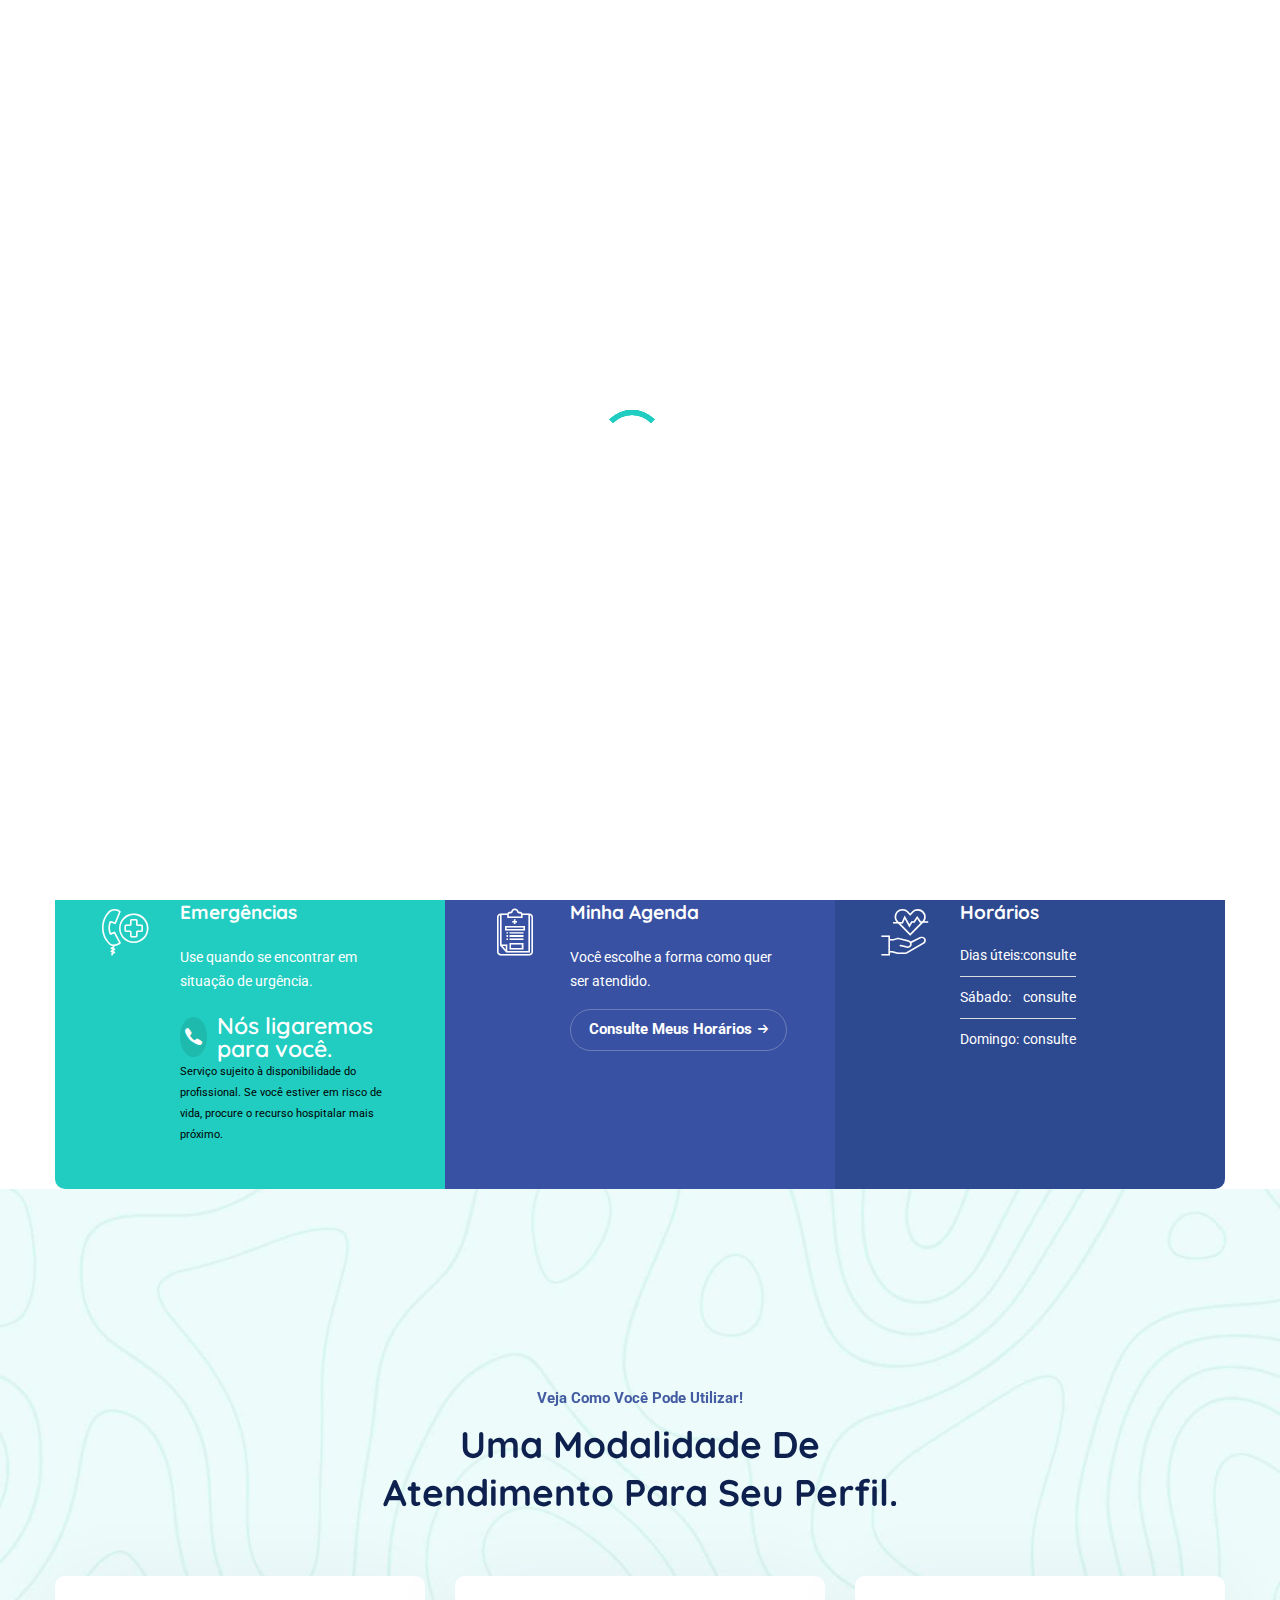
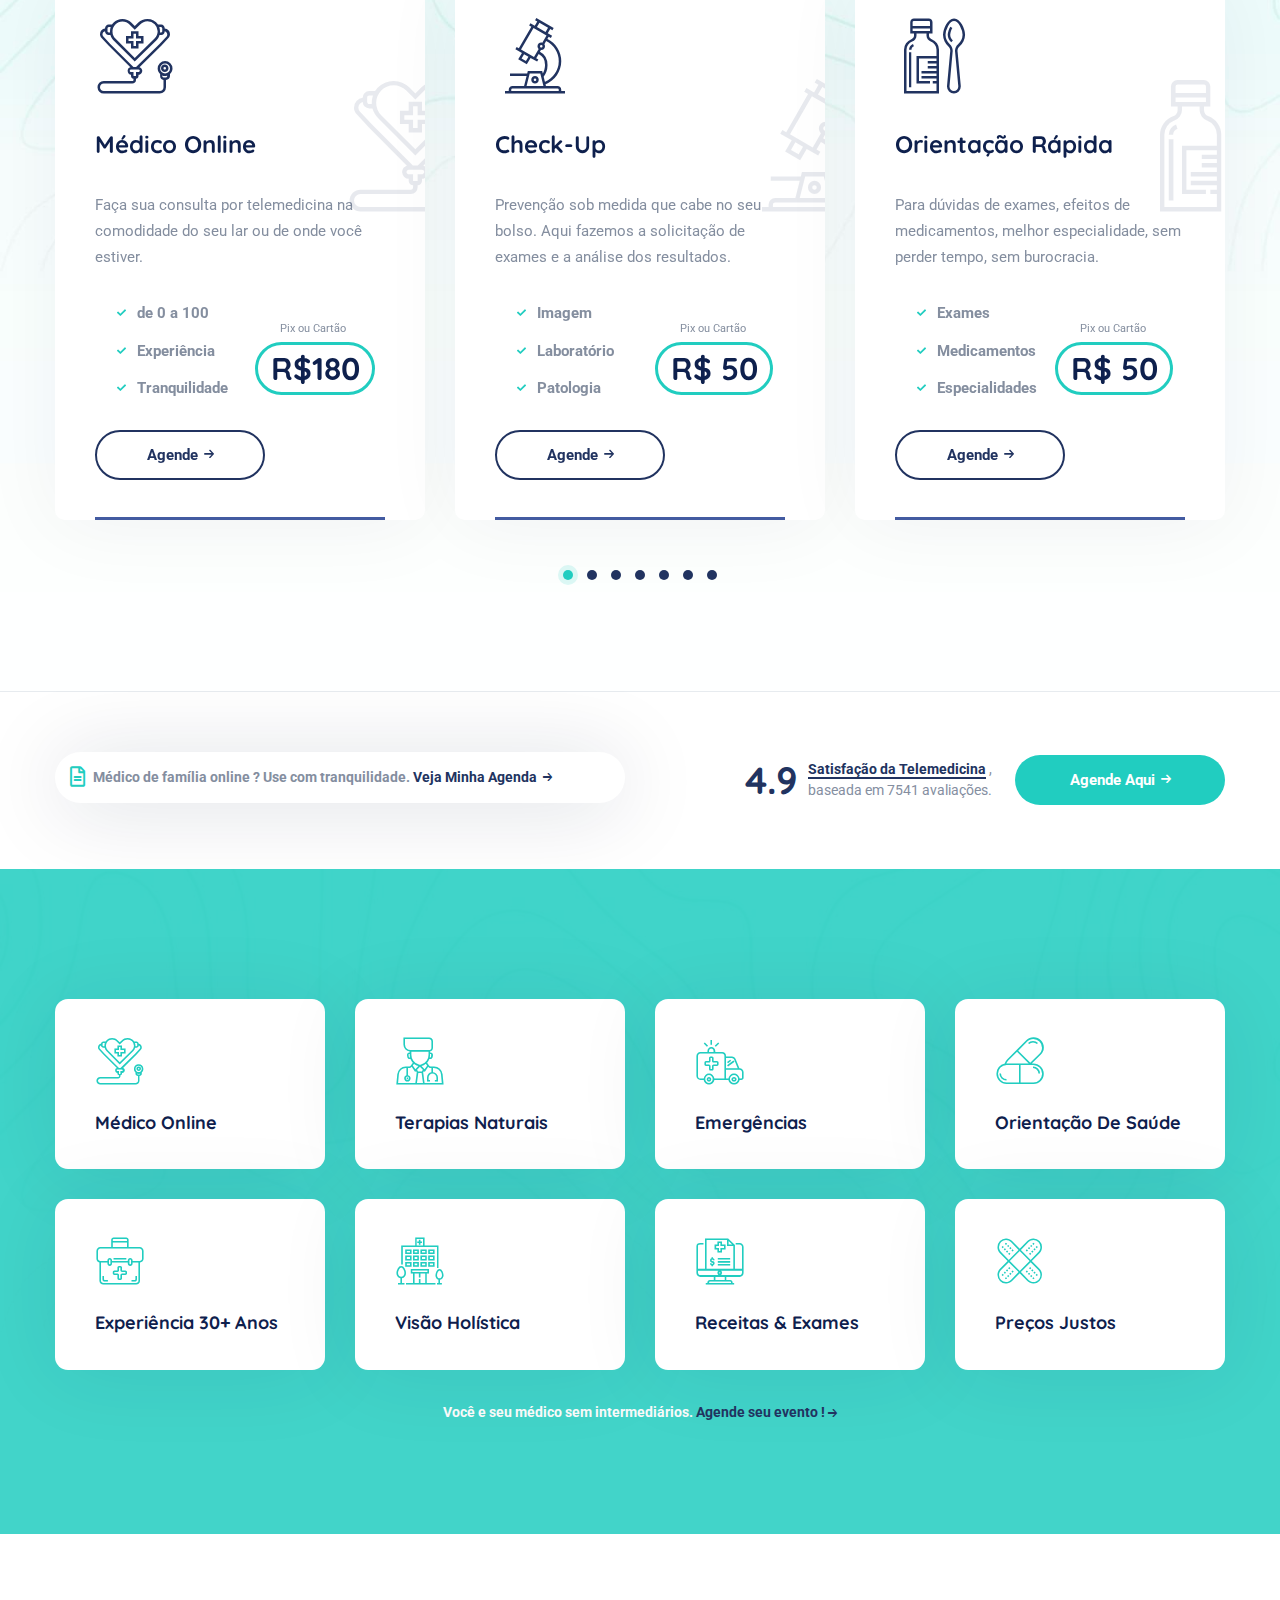
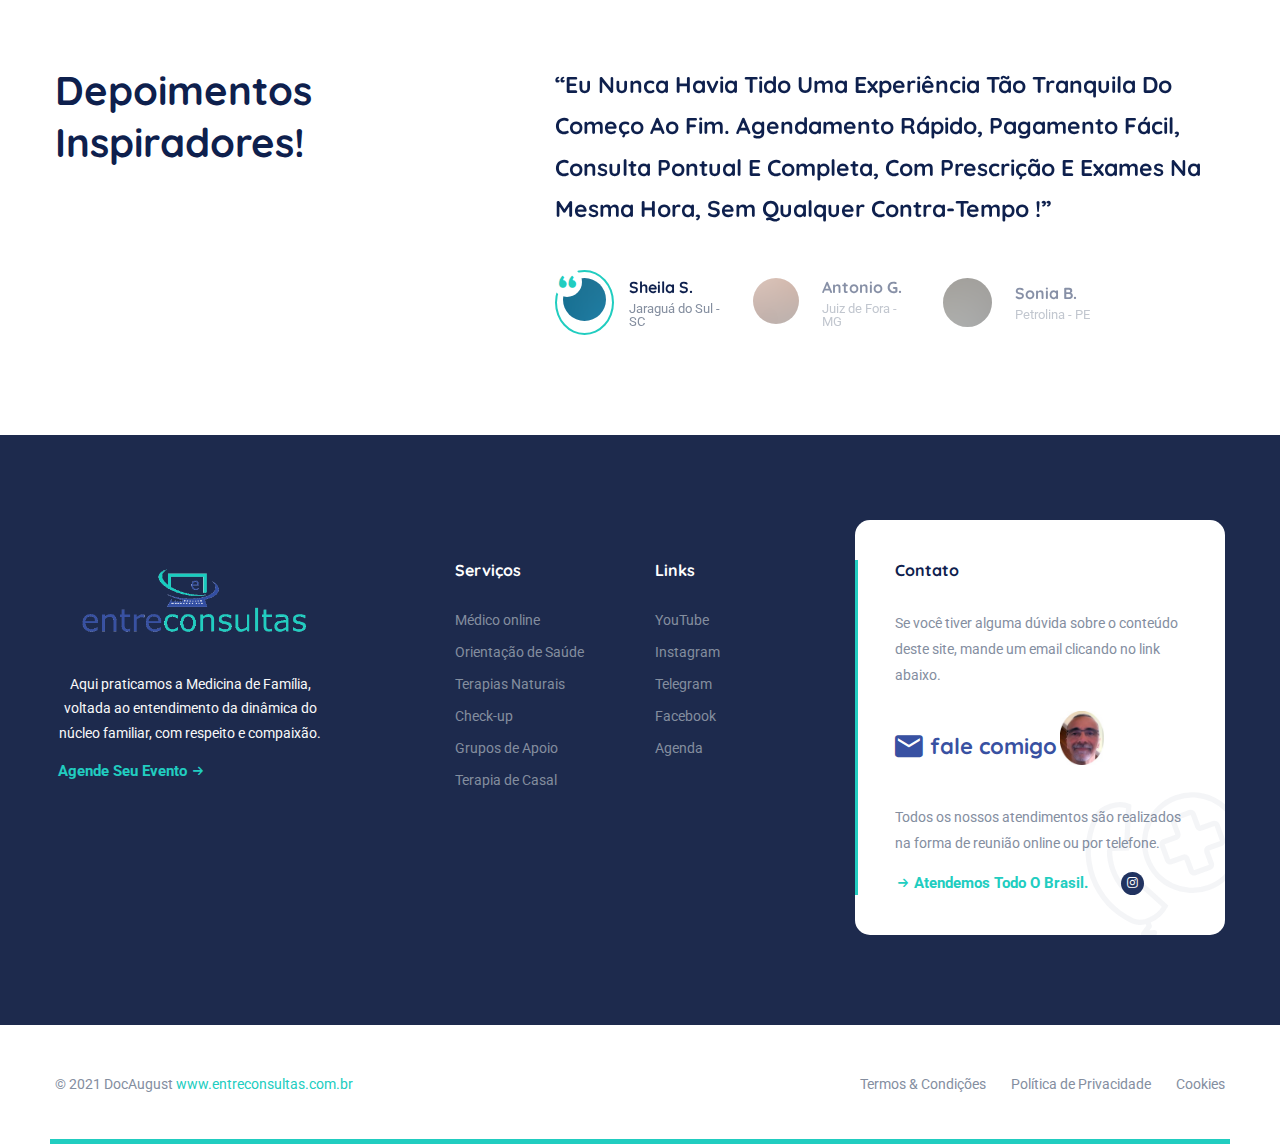
==== commit a26aebe3: "Testemunhal" ====
--- a/src/index.html
+++ b/src/index.html
@@ -15,26 +15,26 @@
   <meta name="viewport" content="width=device-width, initial-scale=1.0" />
   <meta http-equiv="X-UA-Compatible" content="ie=edge" />
   <meta name="description" content="Médico Online - Ansiedade - Depressão - Ginecologia">
-  <link href="assets/images/favicon/favicon.ico" rel="icon">
+  <link href="assets/imgVids/images/favicon/favicon.ico" rel="icon" type="image/ico">
   <title>Entreconsultas - Médico de Família Online</title>
 
   <link rel="stylesheet" type="text/css" href="assets/css/addtohomescreen.css">
   <script src="assets/js/addtohomescreen.js"></script>
 
-  <link rel="apple-touch-icon" sizes="57x57" href="assets/images/favicon/apple-icon-57x57.png">
-  <link rel="apple-touch-icon" sizes="60x60" href="assets/images/favicon/apple-icon-60x60.png">
-  <link rel="apple-touch-icon" sizes="72x72" href="assets/images/favicon/apple-icon-72x72.png">
-  <link rel="apple-touch-icon" sizes="76x76" href="assets/images/favicon/apple-icon-76x76.png">
-  <link rel="apple-touch-icon" sizes="114x114" href="assets/images/favicon/apple-icon-114x114.png">
-  <link rel="apple-touch-icon" sizes="120x120" href="assets/images/favicon/apple-icon-120x120.png">
-  <link rel="apple-touch-icon" sizes="144x144" href="assets/images/favicon/apple-icon-144x144.png">
-  <link rel="apple-touch-icon" sizes="152x152" href="assets/images/favicon/apple-icon-152x152.png">
-  <link rel="apple-touch-icon" sizes="180x180" href="assets/images/favicon//apple-icon-180x180.png">
-  <link rel="icon" type="image/png" sizes="192x192" href="assets/images/favicon/android-icon-192x192.png">
-  <link rel="icon" type="image/png" sizes="32x32" href="assets/images/favicon/favicon-32x32.png">
-  <link rel="icon" type="image/png" sizes="96x96" href="assets/images/favicon/favicon-96x96.png">
-  <link rel="icon" type="image/png" sizes="16x16" href="assets/images/favicon/favicon-16x16.png">
-  <link rel="manifest" href="assets/images/favicon/manifest.json" crossorigin="use-credentials">
+  <link rel="apple-touch-icon" sizes="57x57" href="assets/imgVids/images/favicon/apple-icon-57x57.png">
+  <link rel="apple-touch-icon" sizes="60x60" href="assets/imgVids/images/favicon/apple-icon-60x60.png">
+  <link rel="apple-touch-icon" sizes="72x72" href="assets/imgVids/images/favicon/apple-icon-72x72.png">
+  <link rel="apple-touch-icon" sizes="76x76" href="assets/imgVids/images/favicon/apple-icon-76x76.png">
+  <link rel="apple-touch-icon" sizes="114x114" href="assets/imgVids/images/favicon/apple-icon-114x114.png">
+  <link rel="apple-touch-icon" sizes="120x120" href="assets/imgVids/images/favicon/apple-icon-120x120.png">
+  <link rel="apple-touch-icon" sizes="144x144" href="assets/imgVids/images/favicon/apple-icon-144x144.png">
+  <link rel="apple-touch-icon" sizes="152x152" href="assets/imgVids/images/favicon/apple-icon-152x152.png">
+  <link rel="apple-touch-icon" sizes="180x180" href="assets/imgVids/images/favicon//apple-icon-180x180.png">
+  <link rel="icon" type="image/png" sizes="192x192" href="assets/imgVids/images/favicon/android-icon-192x192.png">
+  <link rel="icon" type="image/png" sizes="32x32" href="assets/imgVids/images/favicon/favicon-32x32.png">
+  <link rel="icon" type="image/png" sizes="96x96" href="assets/imgVids/images/favicon/favicon-96x96.png">
+  <link rel="icon" type="image/png" sizes="16x16" href="assets/imgVids/images/favicon/favicon-16x16.png">
+  <link rel="manifest" href="assets/imgVids/images/favicon/manifest.json" crossorigin="use-credentials">
   <meta name="msapplication-TileColor" content="#ffffff">
   <meta name="msapplication-TileImage" content="/ms-icon-144x144.png">
   <meta name="theme-color" content="#ffffff">
@@ -230,11 +230,11 @@
       <nav class="navbar navbar-expand-lg sticky-navbar">
         <div class="container-fluid">
           <a class="navbar-brand" href="index.html">
-            <img src="assets/images/logo/entreconsultas3.png" class="logo-light" alt="logo" style="max-width:280px;
+            <img src="assets/imgVids/images/logo/entreconsultas3.png" class="logo-light" alt="logo" style="max-width:280px;
             max-height:145px;
             width: auto;
             height: auto;">
-            <img src="assets/images/logo/entreconsultas3.png" class="logo-dark" alt="logo" style="display: block;
+            <img src="assets/imgVids/images/logo/entreconsultas3.png" class="logo-dark" alt="logo" style="display: block;
             max-width:230px;
             max-height:95px;
             width: auto;
@@ -293,16 +293,16 @@
       <div class="modal-dialog  modal-lg modal-dialog-centered">
         <div class="modal-content" style="color: white;text-align:center;padding:8px;background-color:#0707073d">
           <video autoplay muted loop id="myVideo">
-            <source src="assets/videos/Sobre_mim_Entreconsultas.mp4" type="video/mp4">
+            <source src="assets/imgVids/videos/Sobre_mim_Entreconsultas.mp4" type="video/mp4">
             Atualize seu navegador para assistir a este video.
           </video>
           <div class="content">
             <figure>
-              <img src="assets/images/team/rpFoto3-1.jpg" style="padding:3px;border-radius:50%;" width="90" height="108"
-                alt="Dr Augusto">
+              <img src="assets/imgVids/images/team/rpFoto3-1.jpg" style="padding:3px;border-radius:50%;" width="90"
+                height="108" alt="Dr Augusto">
             </figure>
             <p>Sou médico de família e utilizo telemedicina há mais de 30 anos.</p>
-            <p>Não há melhor trabalho que atender os avós, pais e netos de uma família, acompanhar seu crescimento e
+            <p>Não há melhor trabalho que atender avós, pais e netos de uma família, acompanhar seu crescimento e
               maturidade, levar saúde e tranquilidade para as pessoas nos quatro cantos do Brasil.</p>
             <p>Sou feliz e realizado porque sei que isso é um privilégio que poucos podem alcançar.</p>
 
@@ -332,7 +332,7 @@
       <div class="slick-carousel m-slides-0"
         data-slick='{"slidesToShow": 1, "autoplay":true, "autoplaySpeed":3500, "arrows": false, "dots": false, "speed": 900,"fade": true,"cssEase": "linear"}'>
         <div class="slide-item align-v-h">
-          <div class="bg-img"><img src="assets/images/sliders/slider-telemed1.jpg" alt="slide img"></div>
+          <div class="bg-img"><img src="assets/imgVids/images/sliders/slider-telemed1.jpg" alt="slide img"></div>
           <div class="container" style="background-color: rgba(233,242,202,0.5);">
             <div class="row align-items-center">
               <div class="col-sm-12 col-md-12 col-lg-12 col-xl-7">
@@ -377,7 +377,7 @@
           </div><!-- /.container -->
         </div><!-- /.slide-item -->
         <div class="slide-item align-v-h">
-          <div class="bg-img"><img src="assets/images/sliders/slider-telemed2.jpg" alt="slide img"></div>
+          <div class="bg-img"><img src="assets/imgVids/images/sliders/slider-telemed2.jpg" alt="slide img"></div>
           <div class="container" style="background-color: rgba(233,242,202,0.5);">
             <div class="row align-items-center">
               <div class="col-sm-12 col-md-12 col-lg-12 col-xl-7">
@@ -422,7 +422,7 @@
           </div><!-- /.container -->
         </div><!-- /.slide-item -->
         <div class="slide-item align-v-h">
-          <div class="bg-img"><img src="assets/images/sliders/slider-telemed3.jpg" alt="slide img"></div>
+          <div class="bg-img"><img src="assets/imgVids/images/sliders/slider-telemed3.jpg" alt="slide img"></div>
           <div class="container" style="background-color: rgba(233,242,202,0.5);">
             <div class="row align-items-center">
               <div class="col-sm-12 col-md-12 col-lg-12 col-xl-7">
@@ -556,7 +556,7 @@
               </div>
             </div>
             <div class="video-banner-layout2 bg-overlay">
-              <img src="assets/images/about/2.jpg" alt="about" class="w-100">
+              <img src="assets/imgVids/images/about/2.jpg" alt="about" class="w-100">
               <a class="video__btn video__btn-white popup-video" href="https://www.youtube.com/watch?v=nrJtHemSPW4">
                 <div class="video__player">
                   <i class="fa fa-play"></i>
@@ -596,7 +596,7 @@
         Services Layout 1
     =========================== -->
     <section class="services-layout1 services-carousel" id="services">
-      <div class="bg-img"><img src="assets/images/backgrounds/2.jpg" alt="background"></div>
+      <div class="bg-img"><img src="assets/imgVids/images/backgrounds/2.jpg" alt="background"></div>
       <div class="container">
         <div class="row">
           <div class="col-sm-12 col-md-12 col-lg-6 offset-lg-3">
@@ -897,7 +897,7 @@
     Usando...
     ========================= -->
     <section class="features-layout2 pt-130 bg-overlay bg-overlay-primary">
-      <div class="bg-img"><img src="assets/images/backgrounds/2.jpg" alt="background"></div>
+      <div class="bg-img"><img src="assets/imgVids/images/backgrounds/2.jpg" alt="background"></div>
       <div class="container">
         <div class="row" style="display:none">
           <div class="col-sm-12 col-md-12 col-lg-8 offset-lg-1">
@@ -931,7 +931,7 @@
           <div onclick="location.href='#services';" style="cursor: pointer;" class="col-sm-6 col-md-6 col-lg-3">
             <div class="feature-item">
               <div class="feature__img" style="display:none">
-                <img src="assets/images/services/1.jpg" alt="service" loading="lazy">
+                <img src="assets/imgVids/images/services/1.jpg" alt="service" loading="lazy">
               </div><!-- /.feature__img -->
               <div class="feature__content">
                 <div class="feature__icon">
@@ -948,7 +948,7 @@
           <div onclick="location.href='#services';" style="cursor: pointer;" class="col-sm-6 col-md-6 col-lg-3">
             <div class="feature-item">
               <div class="feature__img" style="display:none">
-                <img src="assets/images/services/2.jpg" alt="service" loading="lazy">
+                <img src="assets/imgVids/images/services/2.jpg" alt="service" loading="lazy">
               </div><!-- /.feature__img -->
               <div class="feature__content">
                 <div class="feature__icon">
@@ -965,7 +965,7 @@
           <div onclick="location.href='#boxes_emerg';" style="cursor: pointer;" class="col-sm-6 col-md-6 col-lg-3">
             <div class="feature-item">
               <div class="feature__img" style="display:none">
-                <img src="assets/images/services/3.jpg" alt="service" loading="lazy">
+                <img src="assets/imgVids/images/services/3.jpg" alt="service" loading="lazy">
               </div><!-- /.feature__img -->
               <div class="feature__content">
                 <div class="feature__icon">
@@ -982,7 +982,7 @@
           <div onclick="location.href='#services';" style="cursor: pointer;" class="col-sm-6 col-md-6 col-lg-3">
             <div class="feature-item">
               <div class="feature__img" style="display:none">
-                <img src="assets/images/services/4.jpg" alt="service" loading="lazy">
+                <img src="assets/imgVids/images/services/4.jpg" alt="service" loading="lazy">
               </div><!-- /.feature__img -->
               <div class="feature__content">
                 <div class="feature__icon">
@@ -999,7 +999,7 @@
           <div onclick="location.href='#services';" style="cursor: pointer;" class="col-sm-6 col-md-6 col-lg-3">
             <div class="feature-item">
               <div class="feature__img" style="display:none">
-                <img src="assets/images/services/5.jpg" alt="service" loading="lazy">
+                <img src="assets/imgVids/images/services/5.jpg" alt="service" loading="lazy">
               </div><!-- /.feature__img -->
               <div class="feature__content">
                 <div class="feature__icon">
@@ -1016,7 +1016,7 @@
           <div onclick="location.href='#services';" style="cursor: pointer;" class="col-sm-6 col-md-6 col-lg-3">
             <div class="feature-item">
               <div class="feature__img" style="display:none">
-                <img src="assets/images/services/6.jpg" alt="service" loading="lazy">
+                <img src="assets/imgVids/images/services/6.jpg" alt="service" loading="lazy">
               </div><!-- /.feature__img -->
               <div class="feature__content">
                 <div class="feature__icon">
@@ -1033,7 +1033,7 @@
           <div onclick="location.href='#services';" style="cursor: pointer;" class="col-sm-6 col-md-6 col-lg-3">
             <div class="feature-item">
               <div class="feature__img" style="display:none">
-                <img src="assets/images/services/7.jpg" alt="service" loading="lazy">
+                <img src="assets/imgVids/images/services/7.jpg" alt="service" loading="lazy">
               </div><!-- /.feature__img -->
               <div class="feature__content">
                 <div class="feature__icon">
@@ -1050,7 +1050,7 @@
           <div onclick="location.href='#services';" style="cursor: pointer;" class="col-sm-6 col-md-6 col-lg-3">
             <div class="feature-item">
               <div class="feature__img" style="display:none">
-                <img src="assets/images/services/8.jpg" alt="service" loading="lazy">
+                <img src="assets/imgVids/images/services/8.jpg" alt="service" loading="lazy">
               </div><!-- /.feature__img -->
               <div class="feature__content">
                 <div class="feature__icon">
@@ -1098,7 +1098,7 @@
               <!-- Member #1 -->
               <div class="member">
                 <div class="member__img">
-                  <img src="assets/images/team/1.jpg" alt="member img">
+                  <img src="assets/imgVids/images/team/1.jpg" alt="member img">
                 </div><!-- /.member-img -->
                 <div class="member__info">
                   <h5 class="member__name"><a href="doctors-single-doctor1.html">Mike Dooley</a></h5>
@@ -1121,7 +1121,7 @@
               <!-- Member #2 -->
               <div class="member">
                 <div class="member__img">
-                  <img src="assets/images/team/2.jpg" alt="member img">
+                  <img src="assets/imgVids/images/team/2.jpg" alt="member img">
                 </div><!-- /.member-img -->
                 <div class="member__info">
                   <h5 class="member__name"><a href="doctors-single-doctor1.html">Dermatologists</a></h5>
@@ -1144,7 +1144,7 @@
               <!-- Member #3 -->
               <div class="member">
                 <div class="member__img">
-                  <img src="assets/images/team/3.jpg" alt="member img">
+                  <img src="assets/imgVids/images/team/3.jpg" alt="member img">
                 </div><!-- /.member-img -->
                 <div class="member__info">
                   <h5 class="member__name"><a href="doctors-single-doctor1.html">Maria Andaloro</a></h5>
@@ -1167,7 +1167,7 @@
               <!-- Member #4 -->
               <div class="member">
                 <div class="member__img">
-                  <img src="assets/images/team/4.jpg" alt="member img">
+                  <img src="assets/imgVids/images/team/4.jpg" alt="member img">
                 </div><!-- /.member-img -->
                 <div class="member__info">
                   <h5 class="member__name"><a href="doctors-single-doctor1.html">Dupree Black</a></h5>
@@ -1191,7 +1191,7 @@
               <!-- Member #5 -->
               <div class="member">
                 <div class="member__img">
-                  <img src="assets/images/team/5.jpg" alt="member img">
+                  <img src="assets/imgVids/images/team/5.jpg" alt="member img">
                 </div><!-- /.member-img -->
                 <div class="member__info">
                   <h5 class="member__name"><a href="doctors-single-doctor1.html">Markus skar</a></h5>
@@ -1214,7 +1214,7 @@
               <!-- Member #6 -->
               <div class="member">
                 <div class="member__img">
-                  <img src="assets/images/team/6.jpg" alt="member img">
+                  <img src="assets/imgVids/images/team/6.jpg" alt="member img">
                 </div><!-- /.member-img -->
                 <div class="member__info">
                   <h5 class="member__name"><a href="doctors-single-doctor1.html">Kiano Barker</a></h5>
@@ -1245,7 +1245,7 @@
     ========================= -->
     <section class="work-process work-process-carousel pt-130 pb-0 bg-overlay bg-overlay-secondary"
       style="display:none">
-      <div class="bg-img" style="display:none"><img src="assets/images/banners/1.jpg" alt="background"></div>
+      <div class="bg-img" style="display:none"><img src="assets/imgVids/images/banners/1.jpg" alt="background"></div>
       <div class="container" style="display:none">
         <div class="row heading-layout2">
           <div class="col-12">
@@ -1357,7 +1357,7 @@
         <div class="container">
           <div class="row align-items-center">
             <div class="col-sm-12 col-md-2 col-lg-2">
-              <img src="assets/images/icons/alert2.png" alt="alert">
+              <img src="assets/imgVids/images/icons/alert2.png" alt="alert">
             </div><!-- /.col-lg-2 -->
             <div class="col-sm-12 col-md-7 col-lg-7">
               <h4 class="cta__title">True Healthcare For Your Family!</h4>
@@ -1377,70 +1377,61 @@
     </section><!-- /.Work Process -->
 
     <!-- ========================= 
-      Não usado
+      DEPOIMENTO - ATIVO
       =========================  -->
-    <section class="testimonials-layout2 pt-130 pb-40" style="display:none">
+    <section class="testimonials-layout2 pt-130 pb-40" style="display:block">
       <div class="container">
         <div class="testimonials-wrapper">
           <div class="row">
             <div class="col-sm-12 col-md-12 col-lg-5">
               <div class="heading-layout2">
-                <h3 class="heading__title">Inspiring Stories!</h3>
+                <h3 class="heading__title">Depoimentos Inspiradores!</h3>
               </div><!-- /.heading -->
             </div><!-- /.col-lg-5 -->
             <div class="col-sm-12 col-md-12 col-lg-7">
               <div class="slider-with-navs">
                 <!-- Testimonial #1 -->
                 <div class="testimonial-item">
-                  <h3 class="testimonial__title">“Their doctors include highly qualified practitioners who come from a
-                    range of backgrounds and bring with them a diversity of skills and special interests. They also have
-                    registered nurses on staff who are available to triage any urgent matters, and the administration
-                    and support staff all have exceptional people skills”
+                  <h3 class="testimonial__title">“Eu nunca havia tido uma experiência tão tranquila do começo ao fim. Agendamento rápido, pagamento fácil, consulta pontual e completa, com prescrição e exames na mesma hora, sem qualquer contra-tempo !”
                   </h3>
                 </div><!-- /. testimonial-item -->
                 <!-- Testimonial #2 -->
                 <div class="testimonial-item">
-                  <h3 class="testimonial__title">“Their doctors include highly qualified practitioners who come from a
-                    range of backgrounds and bring with them a diversity of skills and special interests. They also have
-                    registered nurses on staff who are available to triage any urgent matters, and the administration
-                    and support staff all have exceptional people skills”
+                  <h3 class="testimonial__title">“Dr Augusto é aquele médico que a gente gostaria de ter sempre por perto. A consulta é ao mesmo tempo profissional e uma conversa com um amigo. Alguém que sempre terá uma palavra ou sacada pra você evoluir.”
                   </h3>
                 </div><!-- /. testimonial-item -->
                 <!-- Testimonial #3 -->
                 <div class="testimonial-item">
-                  <h3 class="testimonial__title">“Their doctors include highly qualified practitioners who come from a
-                    range of backgrounds and bring with them a diversity of skills and special interests. They also have
-                    registered nurses on staff who are available to triage any urgent matters, and the administration
-                    and support staff all have exceptional people skills”
+                  <h3 class="testimonial__title">“Fiz uma consulta de emergência que mais pareceu uma conversa com um anjo. Em dois minutos já estava bem mais calma e sabendo como agir.”
                   </h3>
                 </div><!-- /. testimonial-item -->
               </div><!-- /.slick-carousel -->
               <div class="slider-nav mb-60">
                 <div class="testimonial__meta">
                   <div class="testimonial__thmb">
-                    <img src="assets/images/testimonials/thumbs/1.png" alt="author thumb">
+                    <img src="assets/imgVids/images/testimonials/thumbs/1.png" alt="author thumb">
                   </div><!-- /.testimonial-thumb -->
                   <div>
-                    <h4 class="testimonial__meta-title">Sami Wade</h4>
-                    <p class="testimonial__meta-desc">7oroof Inc</p>
+                    <h4 class="testimonial__meta-title">Sheila S.</h4>
+                    <p class="testimonial__meta-desc">Jaraguá do Sul - SC</p>
                   </div>
                 </div><!-- /.testimonial-meta -->
                 <div class="testimonial__meta">
                   <div class="testimonial__thmb">
-                    <img src="assets/images/testimonials/thumbs/2.png" alt="author thumb">
+                    <img src="assets/imgVids/images/testimonials/thumbs/2.png" alt="author thumb">
                   </div><!-- /.testimonial-thumb -->
                   <div>
-                    <h4 class="testimonial__meta-title">Ahmed</h4>
-                    <p class="testimonial__meta-desc">Web Inc</p>
+                    <h4 class="testimonial__meta-title">Antonio G.</h4>
+                    <p class="testimonial__meta-desc">Juiz de Fora - MG</p>
                   </div>
                 </div><!-- /.testimonial-meta -->
                 <div class="testimonial__meta">
                   <div class="testimonial__thmb">
-                    <img src="assets/images/testimonials/thumbs/3.png" alt="author thumb">
+                    <img src="assets/imgVids/images/testimonials/thumbs/3.png" alt="author thumb">
                   </div><!-- /.testimonial-thumb -->
                   <div>
-                    <h4 class="testimonial__meta-title">Sonia Blake</h4>
-                    <p class="testimonial__meta-desc">Web Inc</p>
+                    <h4 class="testimonial__meta-title">Sonia B.</h4>
+                    <p class="testimonial__meta-desc">Petrolina - PE</p>
                   </div>
                 </div><!-- /.testimonial-meta -->
               </div><!-- /.slider-nav -->
@@ -1459,23 +1450,23 @@
           <div class="col-12">
             <div class="slick-carousel"
               data-slick='{"slidesToShow": 4, "slidesToScroll": 1, "autoplay": true, "arrows": true, "dots": false, "responsive": [ {"breakpoint": 992, "settings": {"slidesToShow": 2}}, {"breakpoint": 767, "settings": {"slidesToShow": 2}}, {"breakpoint": 480, "settings": {"slidesToShow": 1}}]}'>
-              <a class="popup-gallery-item" href="assets/images/gallery/1.jpg">
-                <img src="assets/images/gallery/1.jpg" alt="gallery img">
-              </a>
-              <a class="popup-gallery-item" href="assets/images/gallery/2.jpg">
-                <img src="assets/images/gallery/2.jpg" alt="gallery img">
-              </a>
-              <a class="popup-gallery-item" href="assets/images/gallery/3.jpg">
-                <img src="assets/images/gallery/3.jpg" alt="gallery img">
-              </a>
-              <a class="popup-gallery-item" href="assets/images/gallery/4.jpg">
-                <img src="assets/images/gallery/4.jpg" alt="gallery img">
-              </a>
-              <a class="popup-gallery-item" href="assets/images/gallery/5.jpg">
-                <img src="assets/images/gallery/5.jpg" alt="gallery img">
-              </a>
-              <a class="popup-gallery-item" href="assets/images/gallery/6.jpg">
-                <img src="assets/images/gallery/6.jpg" alt="gallery img">
+              <a class="popup-gallery-item" href="assets/imgVids/images/gallery/1.jpg">
+                <img src="assets/imgVids/images/gallery/1.jpg" alt="gallery img">
+              </a>
+              <a class="popup-gallery-item" href="assets/imgVids/images/gallery/2.jpg">
+                <img src="assets/imgVids/images/gallery/2.jpg" alt="gallery img">
+              </a>
+              <a class="popup-gallery-item" href="assets/imgVids/images/gallery/3.jpg">
+                <img src="assets/imgVids/images/gallery/3.jpg" alt="gallery img">
+              </a>
+              <a class="popup-gallery-item" href="assets/imgVids/images/gallery/4.jpg">
+                <img src="assets/imgVids/images/gallery/4.jpg" alt="gallery img">
+              </a>
+              <a class="popup-gallery-item" href="assets/imgVids/images/gallery/5.jpg">
+                <img src="assets/imgVids/images/gallery/5.jpg" alt="gallery img">
+              </a>
+              <a class="popup-gallery-item" href="assets/imgVids/images/gallery/6.jpg">
+                <img src="assets/imgVids/images/gallery/6.jpg" alt="gallery img">
               </a>
             </div><!-- /.gallery-images-wrapper -->
           </div><!-- /.col-xl-5 -->
@@ -1487,7 +1478,7 @@
         não usado contact layout 3
     =========================== -->
     <section class="contact-layout3 bg-overlay bg-overlay-primary-gradient pb-60" style="display:none">
-      <div class="bg-img"><img src="assets/images/banners/3.jpg" alt="banner"></div>
+      <div class="bg-img"><img src="assets/imgVids/images/banners/3.jpg" alt="banner"></div>
       <div class="container">
         <div class="row">
           <div class="col-sm-12 col-md-12 col-lg-7">
@@ -1591,32 +1582,32 @@
             <div class="slick-carousel clients-light mt-20"
               data-slick='{"slidesToShow": 3, "arrows": false, "dots": false, "autoplay": true,"autoplaySpeed": 2000, "infinite": true, "responsive": [ {"breakpoint": 992, "settings": {"slidesToShow": 3}}, {"breakpoint": 767, "settings": {"slidesToShow": 2}}, {"breakpoint": 480, "settings": {"slidesToShow": 2}}]}'>
               <div class="client">
-                <img src="assets/images/clients/1.png" alt="client">
-                <img src="assets/images/clients/1.png" alt="client">
+                <img src="assets/imgVids/images/clients/1.png" alt="client">
+                <img src="assets/imgVids/images/clients/1.png" alt="client">
               </div><!-- /.client -->
               <div class="client">
-                <img src="assets/images/clients/2.png" alt="client">
-                <img src="assets/images/clients/2.png" alt="client">
+                <img src="assets/imgVids/images/clients/2.png" alt="client">
+                <img src="assets/imgVids/images/clients/2.png" alt="client">
               </div><!-- /.client -->
               <div class="client">
-                <img src="assets/images/clients/3.png" alt="client">
-                <img src="assets/images/clients/3.png" alt="client">
+                <img src="assets/imgVids/images/clients/3.png" alt="client">
+                <img src="assets/imgVids/images/clients/3.png" alt="client">
               </div><!-- /.client -->
               <div class="client">
-                <img src="assets/images/clients/4.png" alt="client">
-                <img src="assets/images/clients/4.png" alt="client">
+                <img src="assets/imgVids/images/clients/4.png" alt="client">
+                <img src="assets/imgVids/images/clients/4.png" alt="client">
               </div><!-- /.client -->
               <div class="client">
-                <img src="assets/images/clients/5.png" alt="client">
-                <img src="assets/images/clients/5.png" alt="client">
+                <img src="assets/imgVids/images/clients/5.png" alt="client">
+                <img src="assets/imgVids/images/clients/5.png" alt="client">
               </div><!-- /.client -->
               <div class="client">
-                <img src="assets/images/clients/6.png" alt="client">
-                <img src="assets/images/clients/6.png" alt="client">
+                <img src="assets/imgVids/images/clients/6.png" alt="client">
+                <img src="assets/imgVids/images/clients/6.png" alt="client">
               </div><!-- /.client -->
               <div class="client">
-                <img src="assets/images/clients/7.png" alt="client">
-                <img src="assets/images/clients/7.png" alt="client">
+                <img src="assets/imgVids/images/clients/7.png" alt="client">
+                <img src="assets/imgVids/images/clients/7.png" alt="client">
               </div><!-- /.client -->
             </div><!-- /.carousel -->
           </div><!-- /.col-lg-5 -->
@@ -1643,7 +1634,7 @@
             <div class="post-item">
               <div class="post__img">
                 <a href="blog-single-post.html">
-                  <img src="assets/images/blog/grid/1.jpg" alt="post image" loading="lazy">
+                  <img src="assets/imgVids/images/blog/grid/1.jpg" alt="post image" loading="lazy">
                 </a>
               </div><!-- /.post__img -->
               <div class="post__body">
@@ -1671,7 +1662,7 @@
             <div class="post-item">
               <div class="post__img">
                 <a href="blog-single-post.html">
-                  <img src="assets/images/blog/grid/2.jpg" alt="post image" loading="lazy">
+                  <img src="assets/imgVids/images/blog/grid/2.jpg" alt="post image" loading="lazy">
                 </a>
               </div><!-- /.post__img -->
               <div class="post__body">
@@ -1698,7 +1689,7 @@
             <div class="post-item">
               <div class="post__img">
                 <a href="blog-single-post.html">
-                  <img src="assets/images/blog/grid/3.jpg" alt="post image" loading="lazy">
+                  <img src="assets/imgVids/images/blog/grid/3.jpg" alt="post image" loading="lazy">
                 </a>
               </div><!-- /.post__img -->
               <div class="post__body">
@@ -1734,7 +1725,7 @@
           <div class="row">
             <div class="col-sm-12 col-md-12 col-lg-3">
               <div class="footer-widget-about">
-                <img src="assets/images/logo/entreconsultas3.png" alt="logo" class="mb-30">
+                <img src="assets/imgVids/images/logo/entreconsultas3.png" alt="logo" class="mb-30">
                 <p class="color-gray" style="text-align: center;"">Aqui praticamos a Medicina de Família, voltada ao entendimento
                   da dinâmica do núcleo familiar, com respeito e compaixão.
                 </p>
@@ -1783,7 +1774,7 @@
                     <a href="mailto:dr.augusto.tec@gmail.com" class="phone__number">
                       <i class="icon-email"></i> <span>fale comigo</span>
                       <figure>
-                        <img src="assets/images/team/rpFoto3-1.jpg" style="padding:3px" width="50" height="60"
+                        <img src="assets/imgVids/images/team/rpFoto3-1.jpg" style="padding:3px" width="50" height="60"
                           alt="Dr Augusto">
                       </figure>
                     </a>
@@ -1816,9 +1807,9 @@
             <div class="col-sm-12 col-md-6 col-lg-6">
               <nav>
                 <ul class="list-unstyled footer__copyright-links d-flex flex-wrap justify-content-end mb-0">
-                  <li><a href="assets/images/POL_PRIVACIDADE.pdf">Termos & Condições</a></li>
-                  <li><a href="assets/images/POL_PRIVACIDADE.pdf">Política de Privacidade</a></li>
-                  <li><a href="assets/images/POL_PRIVACIDADE.pdf">Cookies</a></li>
+                  <li><a href="assets/imgVids/images/POL_PRIVACIDADE.pdf">Termos & Condições</a></li>
+                  <li><a href="assets/imgVids/images/POL_PRIVACIDADE.pdf">Política de Privacidade</a></li>
+                  <li><a href="assets/imgVids/images/POL_PRIVACIDADE.pdf">Cookies</a></li>
                 </ul>
               </nav>
             </div><!-- /.col-lg-6 -->
@@ -1860,7 +1851,7 @@
         navigator.serviceWorker
           // The register function takes as argument
           // the file path to the worker's file
-          .register('/assets/js/serviceworker.js')
+          .register('/assets/imgVids/serviceworker.js')
           // Gives us registration object
           .then(reg => console.log('Service Worker Registered'))
           .catch(swErr => console.log(`Service Worker Installation Error: ${swErr}}`));
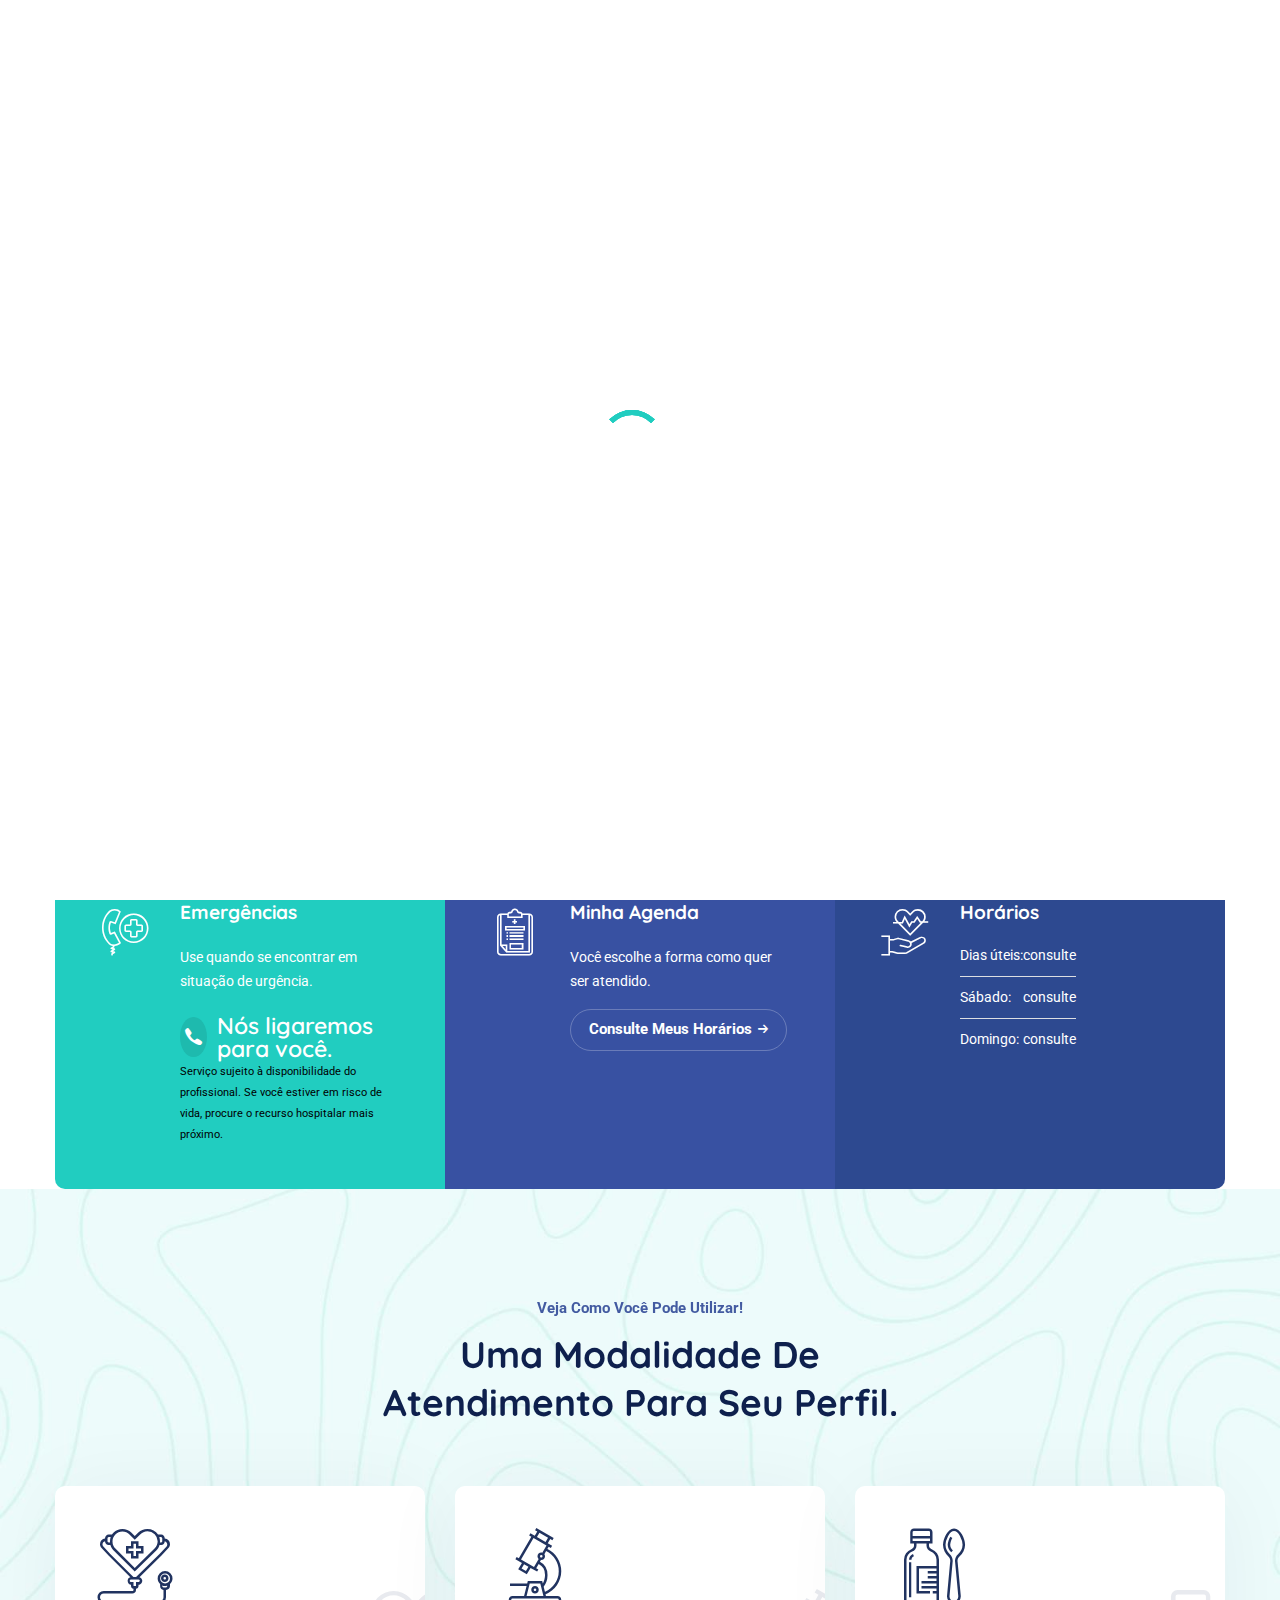
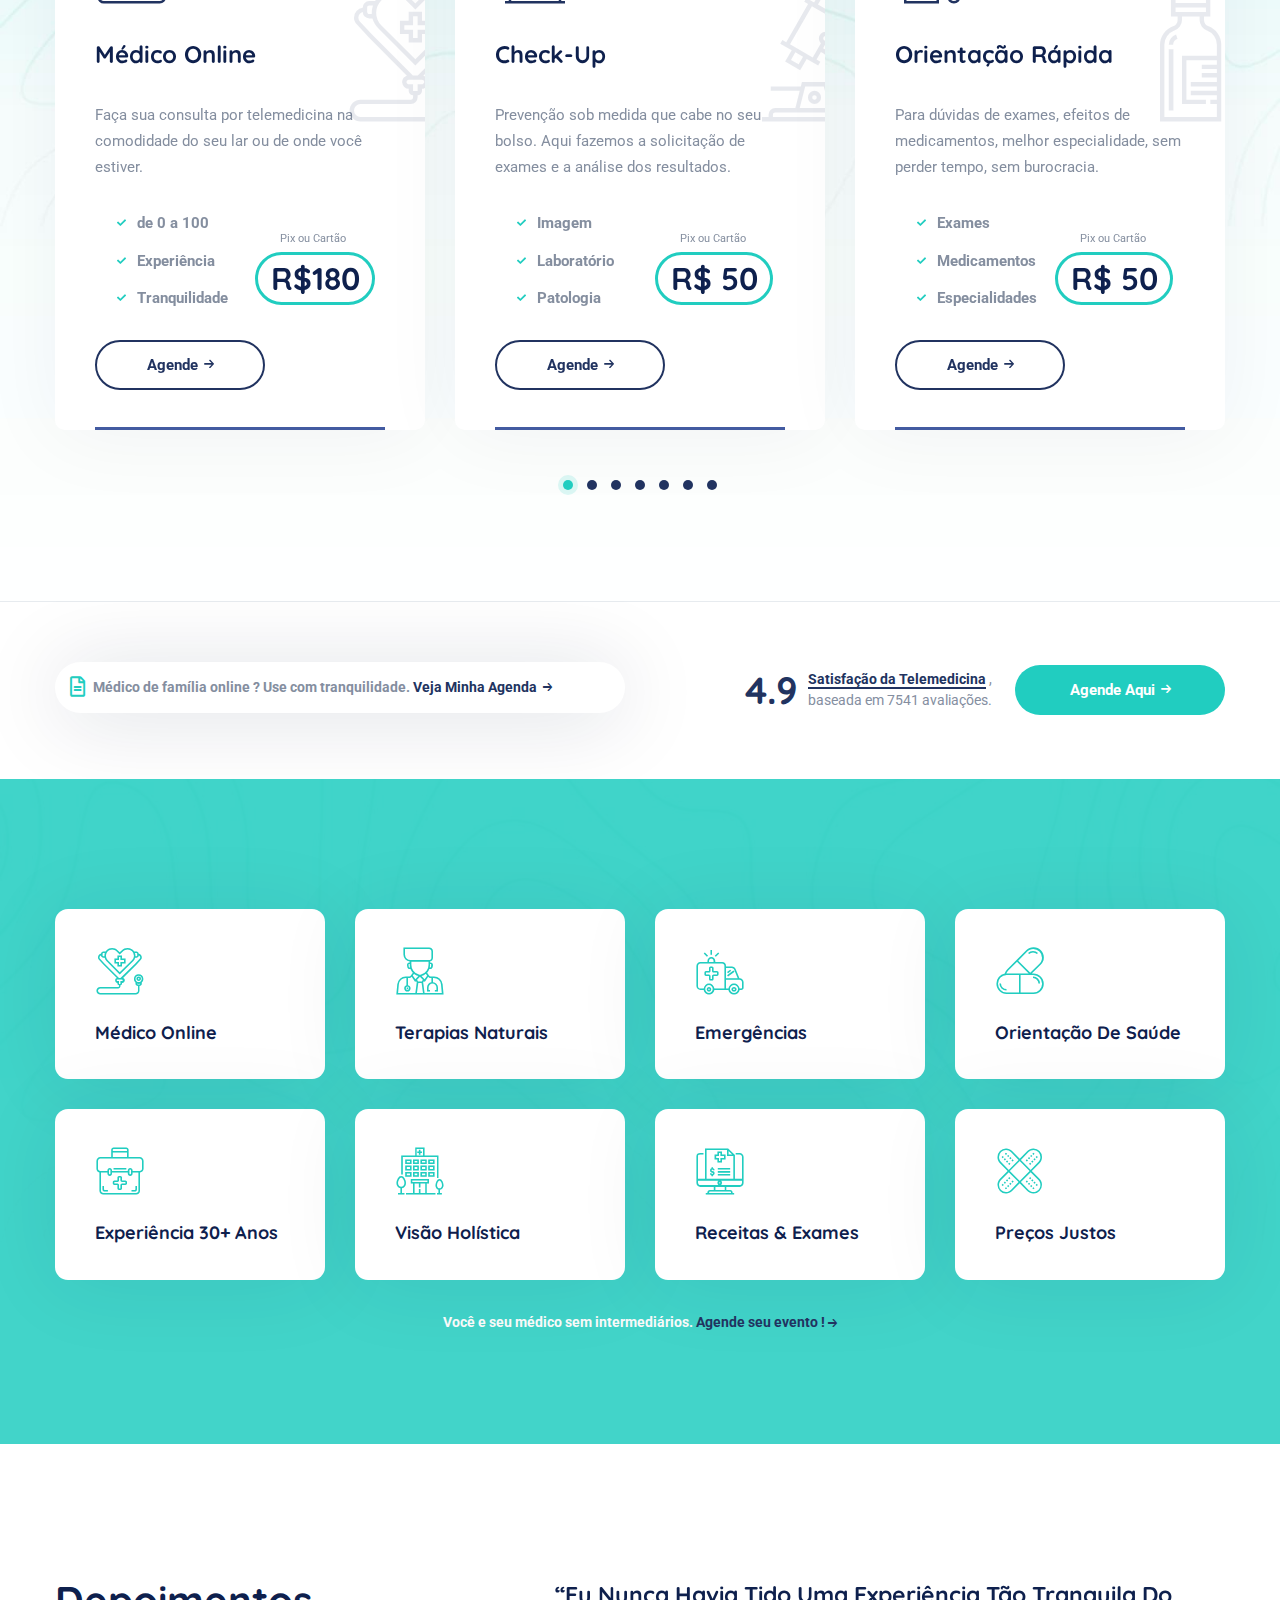
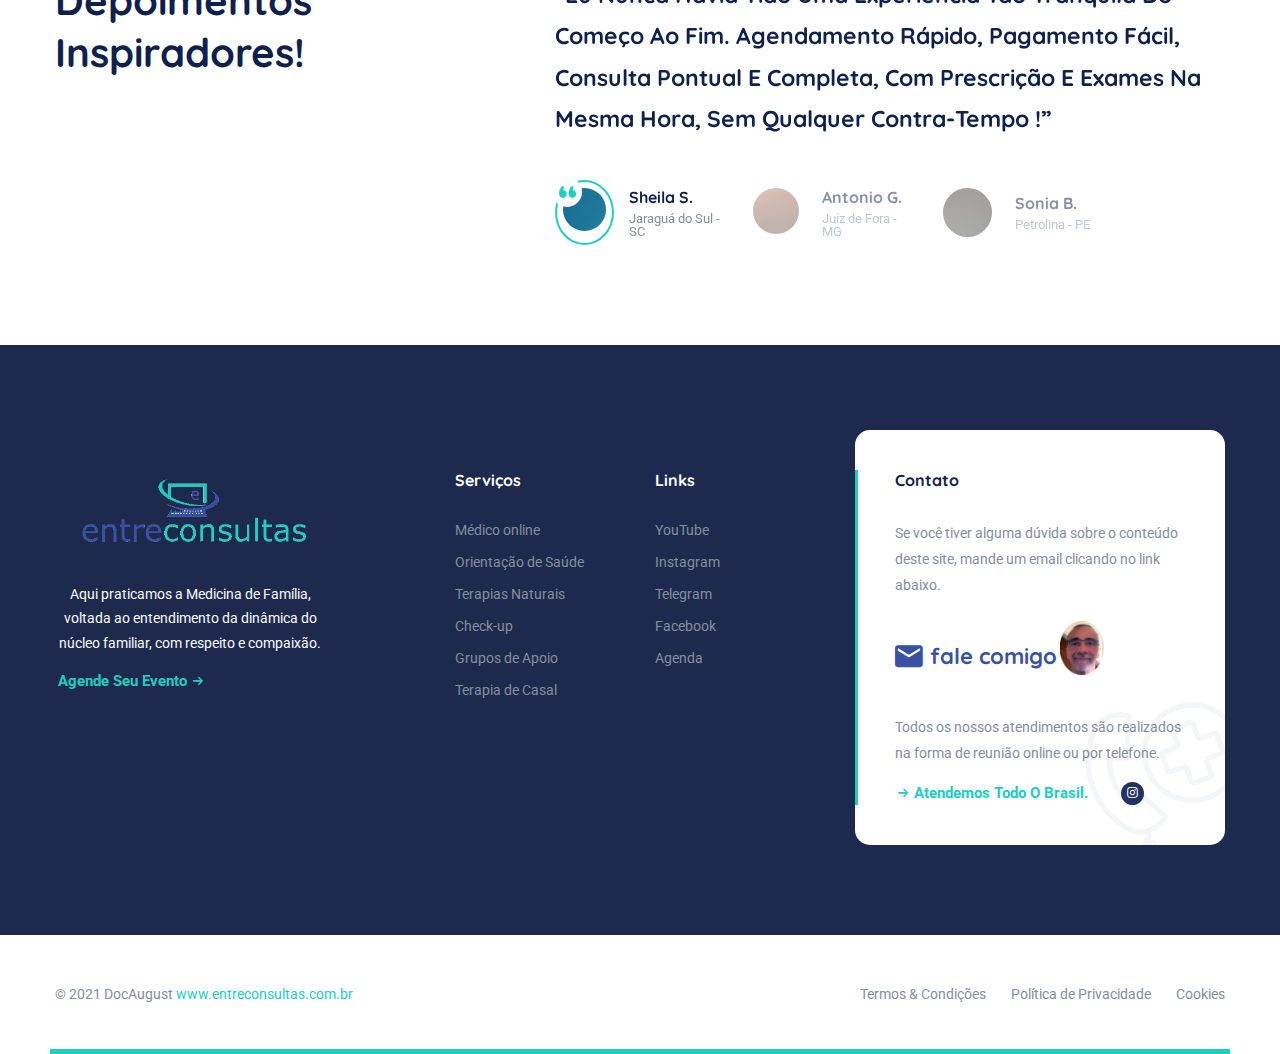
==== commit 99c6c6c3: "redução de tempo" ====
--- a/src/index.html
+++ b/src/index.html
@@ -525,72 +525,6 @@
         </div><!-- /.row -->
       </div><!-- /.container -->
     </section><!-- /.contact-info -->
-
-    <!-- ========================
-      Não usado About Layout 2
-    =========================== -->
-    <section class="about-layout2 pb-0" style="display:none">
-      <div class="container">
-        <div class="row">
-          <div class="col-sm-12 col-md-12 col-lg-7 offset-lg-1">
-            <div class="heading-layout2">
-              <h3 class="heading__title mb-60">Improving The Quality Of Your <br> Life Through Better Health.</h3>
-            </div><!-- /heading -->
-          </div><!-- /.col-12 -->
-        </div><!-- /.row -->
-        <div class="row">
-          <div class="col-sm-12 col-md-12 col-lg-5">
-            <div class="text-with-icon">
-              <div class="text__icon">
-                <i class="icon-doctor"></i>
-              </div>
-              <div class="text__content">
-                <p class="heading__desc font-weight-bold color-secondary mb-30">Our goal is to deliver quality of care
-                  in a courteous, respectful, and
-                  compassionate manner. We hope you will allow us to care for you and strive to be the first and best
-                  choice for healthcare.
-                </p>
-                <a href="doctors-timetable.html" class="btn btn__secondary btn__rounded mb-70">
-                  <span>Find A Doctor</span> <i class="icon-arrow-right"></i>
-                </a>
-              </div>
-            </div>
-            <div class="video-banner-layout2 bg-overlay">
-              <img src="assets/imgVids/images/about/2.jpg" alt="about" class="w-100">
-              <a class="video__btn video__btn-white popup-video" href="https://www.youtube.com/watch?v=nrJtHemSPW4">
-                <div class="video__player">
-                  <i class="fa fa-play"></i>
-                </div>
-                <span class="video__btn-title color-white">Watch Our Video!</span>
-              </a>
-            </div><!-- /.video-banner -->
-          </div><!-- /.col-lg-6 -->
-          <div class="col-sm-12 col-md-12 col-lg-7">
-            <div class="about__text bg-white">
-              <p class="heading__desc mb-30">Our goal is to deliver quality of care in a courteous, respectful, and
-                compassionate
-                manner. We hope you will allow us to care for you and to be the first and best choice for healthcare.
-              </p>
-              <p class="heading__desc mb-30">We will work with you to develop individualised care plans, including
-                management of
-                chronic diseases. We are committed to being the region’s premier healthcare network providing patient
-                centered care that inspires clinical and service excellence.</p>
-              <ul class="list-items list-unstyled">
-                <li>We conduct a range of tests to help us work out why you're not feeling well and determine the
-                  right
-                  treatment for you.</li>
-                <li>Our expert doctors, nurses and allied health professionals manage patients with a broad range of
-                  medical issues.
-                </li>
-                <li>We offer a wide range of care and support to our patients, from diagnosis to treatment and
-                  rehabilitation.
-                </li>
-              </ul>
-            </div>
-          </div><!-- /.col-lg-6 -->
-        </div><!-- /.row -->
-      </div><!-- /.container -->
-    </section><!-- /.About Layout 2 -->
 
     <!-- ========================
         Services Layout 1
@@ -1076,306 +1010,6 @@
       </div><!-- /.container -->
     </section><!-- /.Features Layout 2 -->
 
-    <!-- ======================
-      não usado layout team
-    ========================= -->
-    <section class="team-layout2 pb-80" style="display:none">
-      <div class="container">
-        <div class="row">
-          <div class="col-sm-12 col-md-12 col-lg-6 offset-lg-3">
-            <div class="heading text-center mb-40">
-              <h3 class="heading__title">Meet Our Doctors</h3>
-              <p class="heading__desc">Our administration and support staff all have exceptional people skills and
-                trained to assist you with all medical enquiries.
-              </p>
-            </div><!-- /.heading -->
-          </div><!-- /.col-lg-6 -->
-        </div><!-- /.row -->
-        <div class="row">
-          <div class="col-12">
-            <div class="slick-carousel"
-              data-slick='{"slidesToShow": 3, "slidesToScroll": 1, "autoplay": true, "arrows": false, "dots": false, "responsive": [ {"breakpoint": 992, "settings": {"slidesToShow": 2}}, {"breakpoint": 767, "settings": {"slidesToShow": 1}}, {"breakpoint": 480, "settings": {"slidesToShow": 1}}]}'>
-              <!-- Member #1 -->
-              <div class="member">
-                <div class="member__img">
-                  <img src="assets/imgVids/images/team/1.jpg" alt="member img">
-                </div><!-- /.member-img -->
-                <div class="member__info">
-                  <h5 class="member__name"><a href="doctors-single-doctor1.html">Mike Dooley</a></h5>
-                  <p class="member__job">Cardiology Specialist</p>
-                  <p class="member__desc">Muldoone obtained his undergraduate degree in Biomedical Engineering at Tulane
-                    University prior to attending St George's University School of Medicine</p>
-                  <div class="mt-20 d-flex flex-wrap justify-content-between align-items-center">
-                    <a href="doctors-single-doctor1.html" class="btn btn__secondary btn__link btn__rounded">
-                      <span>Agende</span>
-                      <i class="icon-arrow-right"></i>
-                    </a>
-                    <ul class="social-icons list-unstyled mb-0">
-                      <li><a href="#" class="facebook"><i class="fab fa-facebook-f"></i></a></li>
-                      <li><a href="#" class="twitter"><i class="fab fa-twitter"></i></a></li>
-                      <li><a href="#" class="phone"><i class="fas fa-phone-alt"></i></a></li>
-                    </ul><!-- /.social-icons -->
-                  </div>
-                </div><!-- /.member-info -->
-              </div><!-- /.member -->
-              <!-- Member #2 -->
-              <div class="member">
-                <div class="member__img">
-                  <img src="assets/imgVids/images/team/2.jpg" alt="member img">
-                </div><!-- /.member-img -->
-                <div class="member__info">
-                  <h5 class="member__name"><a href="doctors-single-doctor1.html">Dermatologists</a></h5>
-                  <p class="member__job">Cardiology Specialist</p>
-                  <p class="member__desc">Brian specializes in treating skin, hair, nail, and mucous membrane. He also
-                    address cosmetic issues, helping to revitalize the appearance of the skin</p>
-                  <div class="mt-20 d-flex flex-wrap justify-content-between align-items-center">
-                    <a href="doctors-single-doctor1.html" class="btn btn__secondary btn__link btn__rounded">
-                      <span>Read More</span>
-                      <i class="icon-arrow-right"></i>
-                    </a>
-                    <ul class="social-icons list-unstyled mb-0">
-                      <li><a href="#" class="facebook"><i class="fab fa-facebook-f"></i></a></li>
-                      <li><a href="#" class="twitter"><i class="fab fa-twitter"></i></a></li>
-                      <li><a href="#" class="phone"><i class="fas fa-phone-alt"></i></a></li>
-                    </ul><!-- /.social-icons -->
-                  </div>
-                </div><!-- /.member-info -->
-              </div><!-- /.member -->
-              <!-- Member #3 -->
-              <div class="member">
-                <div class="member__img">
-                  <img src="assets/imgVids/images/team/3.jpg" alt="member img">
-                </div><!-- /.member-img -->
-                <div class="member__info">
-                  <h5 class="member__name"><a href="doctors-single-doctor1.html">Maria Andaloro</a></h5>
-                  <p class="member__job">Pediatrician</p>
-                  <p class="member__desc">Andaloro graduated from medical school and completed 3 years residency program
-                    in pediatrics. She passed rigorous exams by the American Board of Pediatrics.</p>
-                  <div class="mt-20 d-flex flex-wrap justify-content-between align-items-center">
-                    <a href="doctors-single-doctor1.html" class="btn btn__secondary btn__link btn__rounded">
-                      <span>Read More</span>
-                      <i class="icon-arrow-right"></i>
-                    </a>
-                    <ul class="social-icons list-unstyled mb-0">
-                      <li><a href="#" class="facebook"><i class="fab fa-facebook-f"></i></a></li>
-                      <li><a href="#" class="twitter"><i class="fab fa-twitter"></i></a></li>
-                      <li><a href="#" class="phone"><i class="fas fa-phone-alt"></i></a></li>
-                    </ul><!-- /.social-icons -->
-                  </div>
-                </div><!-- /.member-info -->
-              </div><!-- /.member -->
-              <!-- Member #4 -->
-              <div class="member">
-                <div class="member__img">
-                  <img src="assets/imgVids/images/team/4.jpg" alt="member img">
-                </div><!-- /.member-img -->
-                <div class="member__info">
-                  <h5 class="member__name"><a href="doctors-single-doctor1.html">Dupree Black</a></h5>
-                  <p class="member__job">Urologist</p>
-                  <p class="member__desc">Black diagnose and treat diseases of the urinary tract in both men and women.
-                    He
-                    also diagnose and treat anything involving the reproductive tract in men.</p>
-                  <div class="mt-20 d-flex flex-wrap justify-content-between align-items-center">
-                    <a href="doctors-single-doctor1.html" class="btn btn__secondary btn__link btn__rounded">
-                      <span>Read More</span>
-                      <i class="icon-arrow-right"></i>
-                    </a>
-                    <ul class="social-icons list-unstyled mb-0">
-                      <li><a href="#" class="facebook"><i class="fab fa-facebook-f"></i></a></li>
-                      <li><a href="#" class="twitter"><i class="fab fa-twitter"></i></a></li>
-                      <li><a href="#" class="phone"><i class="fas fa-phone-alt"></i></a></li>
-                    </ul><!-- /.social-icons -->
-                  </div>
-                </div><!-- /.member-info -->
-              </div><!-- /.member -->
-              <!-- Member #5 -->
-              <div class="member">
-                <div class="member__img">
-                  <img src="assets/imgVids/images/team/5.jpg" alt="member img">
-                </div><!-- /.member-img -->
-                <div class="member__info">
-                  <h5 class="member__name"><a href="doctors-single-doctor1.html">Markus skar</a></h5>
-                  <p class="member__job">Laboratory</p>
-                  <p class="member__desc">Skar play a very important role in your health care. People working in the
-                    clinical laboratory are responsible for conducting tests that provide crucial information.</p>
-                  <div class="mt-20 d-flex flex-wrap justify-content-between align-items-center">
-                    <a href="doctors-single-doctor1.html" class="btn btn__secondary btn__link btn__rounded">
-                      <span>Read More</span>
-                      <i class="icon-arrow-right"></i>
-                    </a>
-                    <ul class="social-icons list-unstyled mb-0">
-                      <li><a href="#" class="facebook"><i class="fab fa-facebook-f"></i></a></li>
-                      <li><a href="#" class="twitter"><i class="fab fa-twitter"></i></a></li>
-                      <li><a href="#" class="phone"><i class="fas fa-phone-alt"></i></a></li>
-                    </ul><!-- /.social-icons -->
-                  </div>
-                </div><!-- /.member-info -->
-              </div><!-- /.member -->
-              <!-- Member #6 -->
-              <div class="member">
-                <div class="member__img">
-                  <img src="assets/imgVids/images/team/6.jpg" alt="member img">
-                </div><!-- /.member-img -->
-                <div class="member__info">
-                  <h5 class="member__name"><a href="doctors-single-doctor1.html">Kiano Barker</a></h5>
-                  <p class="member__job">Pathologist </p>
-                  <p class="member__desc">Barker help care for patients every day by providing their doctors with the
-                    information needed to ensure appropriate care. He also valuable resources for other physicians.</p>
-                  <div class="mt-20 d-flex flex-wrap justify-content-between align-items-center">
-                    <a href="doctors-single-doctor1.html" class="btn btn__secondary btn__link btn__rounded">
-                      <span>Read More</span>
-                      <i class="icon-arrow-right"></i>
-                    </a>
-                    <ul class="social-icons list-unstyled mb-0">
-                      <li><a href="#" class="facebook"><i class="fab fa-facebook-f"></i></a></li>
-                      <li><a href="#" class="twitter"><i class="fab fa-twitter"></i></a></li>
-                      <li><a href="#" class="phone"><i class="fas fa-phone-alt"></i></a></li>
-                    </ul><!-- /.social-icons -->
-                  </div>
-                </div><!-- /.member-info -->
-              </div><!-- /.member -->
-            </div><!-- /.carousel -->
-          </div><!-- /.col-12 -->
-        </div><!-- /.row -->
-      </div><!-- /.container -->
-    </section><!-- /.Team -->
-
-    <!-- ======================
-    Não usado testimonial
-    ========================= -->
-    <section class="work-process work-process-carousel pt-130 pb-0 bg-overlay bg-overlay-secondary"
-      style="display:none">
-      <div class="bg-img" style="display:none"><img src="assets/imgVids/images/banners/1.jpg" alt="background"></div>
-      <div class="container" style="display:none">
-        <div class="row heading-layout2">
-          <div class="col-12">
-            <h2 class="heading__subtitle color-primary">Caring For The Health Of You And Your Family.</h2>
-          </div><!-- /.col-12 -->
-          <div class="col-sm-12 col-md-12 col-lg-6 col-xl-5">
-            <h3 class="heading__title color-white">We Provide All Aspects Of Medical Practice For Your Whole Family!
-            </h3>
-          </div><!-- /.col-xl-5 -->
-          <div class="col-sm-12 col-md-12 col-lg-6 col-xl-6 offset-xl-1">
-            <p class="heading__desc font-weight-bold color-gray mb-40">We will work with you to develop individualised
-              care
-              plans, including
-              management of chronic diseases. If we cannot assist, we can provide referrals or advice about the type of
-              practitioner you require. We treat all enquiries sensitively and in the strictest confidence.
-            </p>
-            <ul class="list-items list-items-layout2 list-items-light list-horizontal list-unstyled">
-              <li>Fractures and dislocations</li>
-              <li>Health Assessments</li>
-              <li>Desensitisation injections</li>
-              <li>High Quality Care</li>
-              <li>Desensitisation injections</li>
-            </ul>
-          </div><!-- /.col-xl-6 -->
-        </div><!-- /.row -->
-        <div class="row">
-          <div class="col-12">
-            <div class="carousel-container mt-90">
-              <div class="slick-carousel"
-                data-slick='{"slidesToShow": 4, "slidesToScroll": 1, "infinite":false, "arrows": false, "dots": false, "responsive": [{"breakpoint": 1200, "settings": {"slidesToShow": 3}}, {"breakpoint": 992, "settings": {"slidesToShow": 2}}, {"breakpoint": 767, "settings": {"slidesToShow": 2}}, {"breakpoint": 480, "settings": {"slidesToShow": 1}}]}'>
-                <!-- process item #1 -->
-                <div class="process-item">
-                  <span class="process__number">01</span>
-                  <div class="process__icon">
-                    <i class="icon-health-report"></i>
-                  </div><!-- /.process__icon -->
-                  <h4 class="process__title">Fill In Our Medical Application</h4>
-                  <p class="process__desc">Medcity offers low-cost health coverage for adults with limited income, you
-                    can
-                    enroll.</p>
-                  <a href="#" class="btn btn__secondary btn__link">
-                    <span>Doctors’ Timetable</span>
-                    <i class="icon-arrow-right"></i>
-                  </a>
-                </div><!-- /.process-item -->
-                <!-- process-item #2 -->
-                <div class="process-item">
-                  <span class="process__number">02</span>
-                  <div class="process__icon">
-                    <i class="icon-dna"></i>
-                  </div><!-- /.process__icon -->
-                  <h4 class="process__title">Review Your Family Medical History</h4>
-                  <p class="process__desc">Regular health exams can help find all the problems, also can find it early
-                    chances.</p>
-                  <a href="#" class="btn btn__secondary btn__link">
-                    <span>Start A Check Up</span>
-                    <i class="icon-arrow-right"></i>
-                  </a>
-                </div><!-- /.process-item -->
-                <!-- process-item #3 -->
-                <div class="process-item">
-                  <span class="process__number">03</span>
-                  <div class="process__icon">
-                    <i class="icon-medicine"></i>
-                  </div><!-- /.process__icon -->
-                  <h4 class="process__title">Choose Between Our Care Programs</h4>
-                  <p class="process__desc">We have protocols to protect our patients while continuing to provide
-                    necessary
-                    care.</p>
-                  <a href="#" class="btn btn__secondary btn__link">
-                    <span>Explore Programs</span>
-                    <i class="icon-arrow-right"></i>
-                  </a>
-                </div><!-- /.process-item -->
-                <!-- process-item #4 -->
-                <div class="process-item">
-                  <span class="process__number">04</span>
-                  <div class="process__icon">
-                    <i class="icon-stethoscope"></i>
-                  </div><!-- /.process__icon -->
-                  <h4 class="process__title">Introduce You To Highly Qualified Doctors</h4>
-                  <p class="process__desc">Our administration and support staff have exceptional skills and trained to
-                    assist you. </p>
-                  <a href="#" class="btn btn__secondary btn__link">
-                    <span>Meet Our Doctors</span>
-                    <i class="icon-arrow-right"></i>
-                  </a>
-                </div><!-- /.process-item -->
-                <!-- process-item #5 -->
-                <div class="process-item">
-                  <span class="process__number">05</span>
-                  <div class="process__icon">
-                    <i class="icon-head"></i>
-                  </div><!-- /.process__icon -->
-                  <h4 class="process__title">Your custom Next process</h4>
-                  <p class="process__desc">Our administration and support staff have exceptional skills to assist you.
-                  </p>
-                  <a href="#" class="btn btn__secondary btn__link">
-                    <span>Meet Our Doctors</span>
-                    <i class="icon-arrow-right"></i>
-                  </a>
-                </div><!-- /.process-item -->
-              </div><!-- /.carousel -->
-            </div>
-          </div><!-- /.col-12 -->
-        </div><!-- /.row -->
-      </div><!-- /.container -->
-      <div class="cta bg-light-blue">
-        <div class="container">
-          <div class="row align-items-center">
-            <div class="col-sm-12 col-md-2 col-lg-2">
-              <img src="assets/imgVids/images/icons/alert2.png" alt="alert">
-            </div><!-- /.col-lg-2 -->
-            <div class="col-sm-12 col-md-7 col-lg-7">
-              <h4 class="cta__title">True Healthcare For Your Family!</h4>
-              <p class="cta__desc">Serve the community by improving the quality of life through better health. We have
-                put protocols to protect our patients and staff while continuing to provide medically necessary care.
-              </p>
-            </div><!-- /.col-lg-7 -->
-            <div class="col-sm-12 col-md-3 col-lg-3">
-              <a href="appointment.html" class="btn btn__primary btn__secondary-style2 btn__rounded">
-                <span>Healthcare Programs</span>
-                <i class="icon-arrow-right"></i>
-              </a>
-            </div><!-- /.col-lg-3 -->
-          </div><!-- /.row -->
-        </div><!-- /.container -->
-      </div><!-- /.cta -->
-    </section><!-- /.Work Process -->
-
     <!-- ========================= 
       DEPOIMENTO - ATIVO
       =========================  -->
@@ -1392,17 +1026,22 @@
               <div class="slider-with-navs">
                 <!-- Testimonial #1 -->
                 <div class="testimonial-item">
-                  <h3 class="testimonial__title">“Eu nunca havia tido uma experiência tão tranquila do começo ao fim. Agendamento rápido, pagamento fácil, consulta pontual e completa, com prescrição e exames na mesma hora, sem qualquer contra-tempo !”
+                  <h3 class="testimonial__title">“Eu nunca havia tido uma experiência tão tranquila do começo ao fim.
+                    Agendamento rápido, pagamento fácil, consulta pontual e completa, com prescrição e exames na mesma
+                    hora, sem qualquer contra-tempo !”
                   </h3>
                 </div><!-- /. testimonial-item -->
                 <!-- Testimonial #2 -->
                 <div class="testimonial-item">
-                  <h3 class="testimonial__title">“Dr Augusto é aquele médico que a gente gostaria de ter sempre por perto. A consulta é ao mesmo tempo profissional e uma conversa com um amigo. Alguém que sempre terá uma palavra ou sacada pra você evoluir.”
+                  <h3 class="testimonial__title">“Dr Augusto é aquele médico que a gente gostaria de ter sempre por
+                    perto. A consulta é ao mesmo tempo profissional e uma conversa com um amigo. Alguém que sempre terá
+                    uma palavra ou sacada pra você evoluir.”
                   </h3>
                 </div><!-- /. testimonial-item -->
                 <!-- Testimonial #3 -->
                 <div class="testimonial-item">
-                  <h3 class="testimonial__title">“Fiz uma consulta de emergência que mais pareceu uma conversa com um anjo. Em dois minutos já estava bem mais calma e sabendo como agir.”
+                  <h3 class="testimonial__title">“Fiz uma consulta de emergência que mais pareceu uma conversa com um
+                    anjo. Em dois minutos já estava bem mais calma e sabendo como agir.”
                   </h3>
                 </div><!-- /. testimonial-item -->
               </div><!-- /.slick-carousel -->
@@ -1440,281 +1079,6 @@
         </div><!-- /.testimonials-wrapper -->
       </div><!-- /.container -->
     </section><!-- /.testimonials layout 2 -->
-
-    <!-- ========================
-       não usado gallery
-      =========================== -->
-    <section class="gallery pt-0 pb-90" style="display:none">
-      <div class="container">
-        <div class="row">
-          <div class="col-12">
-            <div class="slick-carousel"
-              data-slick='{"slidesToShow": 4, "slidesToScroll": 1, "autoplay": true, "arrows": true, "dots": false, "responsive": [ {"breakpoint": 992, "settings": {"slidesToShow": 2}}, {"breakpoint": 767, "settings": {"slidesToShow": 2}}, {"breakpoint": 480, "settings": {"slidesToShow": 1}}]}'>
-              <a class="popup-gallery-item" href="assets/imgVids/images/gallery/1.jpg">
-                <img src="assets/imgVids/images/gallery/1.jpg" alt="gallery img">
-              </a>
-              <a class="popup-gallery-item" href="assets/imgVids/images/gallery/2.jpg">
-                <img src="assets/imgVids/images/gallery/2.jpg" alt="gallery img">
-              </a>
-              <a class="popup-gallery-item" href="assets/imgVids/images/gallery/3.jpg">
-                <img src="assets/imgVids/images/gallery/3.jpg" alt="gallery img">
-              </a>
-              <a class="popup-gallery-item" href="assets/imgVids/images/gallery/4.jpg">
-                <img src="assets/imgVids/images/gallery/4.jpg" alt="gallery img">
-              </a>
-              <a class="popup-gallery-item" href="assets/imgVids/images/gallery/5.jpg">
-                <img src="assets/imgVids/images/gallery/5.jpg" alt="gallery img">
-              </a>
-              <a class="popup-gallery-item" href="assets/imgVids/images/gallery/6.jpg">
-                <img src="assets/imgVids/images/gallery/6.jpg" alt="gallery img">
-              </a>
-            </div><!-- /.gallery-images-wrapper -->
-          </div><!-- /.col-xl-5 -->
-        </div><!-- /.row -->
-      </div><!-- /.container -->
-    </section><!-- /.gallery 2 -->
-
-    <!-- ==========================
-        não usado contact layout 3
-    =========================== -->
-    <section class="contact-layout3 bg-overlay bg-overlay-primary-gradient pb-60" style="display:none">
-      <div class="bg-img"><img src="assets/imgVids/images/banners/3.jpg" alt="banner"></div>
-      <div class="container">
-        <div class="row">
-          <div class="col-sm-12 col-md-12 col-lg-7">
-            <div class="contact-panel mb-50">
-              <form class="contact-panel__form" method="post" action="assets/php/contact.php" id="contactForm">
-                <div class="row">
-                  <div class="col-sm-12">
-                    <h4 class="contact-panel__title">Book An Appointment</h4>
-                    <p class="contact-panel__desc mb-30">Please feel welcome to contact our friendly reception staff
-                      with any general or medical enquiry. Our doctors will receive or return any urgent calls.
-                    </p>
-                  </div>
-                  <div class="col-sm-6 col-md-6 col-lg-6">
-                    <div class="form-group">
-                      <i class="icon-widget form-group-icon"></i>
-                      <select class="form-control">
-                        <option value="0">Choose Clinic</option>
-                        <option value="1">Pathology Clinic</option>
-                        <option value="2">Pathology Clinic</option>
-                      </select>
-                    </div>
-                  </div><!-- /.col-lg-6 -->
-                  <div class="col-sm-6 col-md-6 col-lg-6">
-                    <div class="form-group">
-                      <i class="icon-user form-group-icon"></i>
-                      <select class="form-control">
-                        <option value="0">Choose Doctor</option>
-                        <option value="1">Ahmed Abdallah</option>
-                        <option value="2">Mahmoud Begha</option>
-                      </select>
-                    </div>
-                  </div><!-- /.col-lg-6 -->
-                  <div class="col-sm-6 col-md-6 col-lg-6">
-                    <div class="form-group">
-                      <i class="icon-news form-group-icon"></i>
-                      <input type="text" class="form-control" placeholder="Name" id="contact-name" name="contact-name"
-                        required>
-                    </div>
-                  </div><!-- /.col-lg-6 -->
-                  <div class="col-sm-6 col-md-6 col-lg-6">
-                    <div class="form-group">
-                      <i class="icon-email form-group-icon"></i>
-                      <input type="email" class="form-control" placeholder="Email" id="contact-email"
-                        name="contact-email" required>
-                    </div>
-                  </div><!-- /.col-lg-6 -->
-                  <div class="col-sm-4 col-md-4 col-lg-4">
-                    <div class="form-group">
-                      <i class="icon-phone form-group-icon"></i>
-                      <input type="text" class="form-control" placeholder="Phone" id="contact-Phone"
-                        name="contact-phone" required>
-                    </div>
-                  </div><!-- /.col-lg-4 -->
-                  <div class="col-sm-4 col-md-4 col-lg-4">
-                    <div class="form-group form-group-date">
-                      <i class="icon-calendar form-group-icon"></i>
-                      <input type="date" class="form-control" id="contact-date" name="contact-date" required>
-                    </div>
-                  </div><!-- /.col-lg-4 -->
-                  <div class="col-sm-4 col-md-4 col-lg-4">
-                    <div class="form-group form-group-date">
-                      <i class="icon-clock form-group-icon"></i>
-                      <input type="time" class="form-control" id="contact-time" name="contact-time" required>
-                    </div>
-                  </div><!-- /.col-lg-4 -->
-                  <div class="col-12">
-                    <button type="submit" class="btn btn__secondary btn__rounded btn__block btn__xhight mt-10">
-                      <span>Book Appointment</span> <i class="icon-arrow-right"></i>
-                    </button>
-                    <div class="contact-result"></div>
-                  </div><!-- /.col-lg-12 -->
-                </div><!-- /.row -->
-              </form>
-            </div>
-          </div><!-- /.col-lg-7 -->
-          <div class="col-sm-12 col-md-12 col-lg-5">
-            <div class="heading heading-light mb-30">
-              <h3 class="heading__title mb-30">Helping Patients From Around the Globe!!</h3>
-              <p class="heading__desc">Our staff strives to make each interaction with patients clear, concise, and
-                inviting. Support the important work of Medicsh Hospital by making a much-needed donation today.
-              </p>
-            </div>
-            <div class="d-flex align-items-center">
-              <a href="contact-us.html" class="btn btn__white btn__rounded mr-30">
-                <i class="fas fa-heart"></i> <span>Make A Gift</span>
-              </a>
-              <a class="video__btn video__btn-white popup-video" href="https://www.youtube.com/watch?v=nrJtHemSPW4">
-                <div class="video__player">
-                  <i class="fa fa-play"></i>
-                </div>
-                <span class="video__btn-title color-white">Play Video</span>
-              </a>
-            </div>
-            <div class="text__block">
-              <p class="text__block-desc color-white font-weight-bold">We provide a comprehensive range of plans for
-                families and individuals at every stage of life, with annual limits ranging from £1.5m to unlimited.</p>
-              <div class="sinature color-white">
-                <span class="font-weight-bold">Martin Qube</span><span>, Medcity Manager</span>
-              </div>
-            </div><!-- /.text__block -->
-            <div class="slick-carousel clients-light mt-20"
-              data-slick='{"slidesToShow": 3, "arrows": false, "dots": false, "autoplay": true,"autoplaySpeed": 2000, "infinite": true, "responsive": [ {"breakpoint": 992, "settings": {"slidesToShow": 3}}, {"breakpoint": 767, "settings": {"slidesToShow": 2}}, {"breakpoint": 480, "settings": {"slidesToShow": 2}}]}'>
-              <div class="client">
-                <img src="assets/imgVids/images/clients/1.png" alt="client">
-                <img src="assets/imgVids/images/clients/1.png" alt="client">
-              </div><!-- /.client -->
-              <div class="client">
-                <img src="assets/imgVids/images/clients/2.png" alt="client">
-                <img src="assets/imgVids/images/clients/2.png" alt="client">
-              </div><!-- /.client -->
-              <div class="client">
-                <img src="assets/imgVids/images/clients/3.png" alt="client">
-                <img src="assets/imgVids/images/clients/3.png" alt="client">
-              </div><!-- /.client -->
-              <div class="client">
-                <img src="assets/imgVids/images/clients/4.png" alt="client">
-                <img src="assets/imgVids/images/clients/4.png" alt="client">
-              </div><!-- /.client -->
-              <div class="client">
-                <img src="assets/imgVids/images/clients/5.png" alt="client">
-                <img src="assets/imgVids/images/clients/5.png" alt="client">
-              </div><!-- /.client -->
-              <div class="client">
-                <img src="assets/imgVids/images/clients/6.png" alt="client">
-                <img src="assets/imgVids/images/clients/6.png" alt="client">
-              </div><!-- /.client -->
-              <div class="client">
-                <img src="assets/imgVids/images/clients/7.png" alt="client">
-                <img src="assets/imgVids/images/clients/7.png" alt="client">
-              </div><!-- /.client -->
-            </div><!-- /.carousel -->
-          </div><!-- /.col-lg-5 -->
-        </div><!-- /.row -->
-      </div><!-- /.container -->
-    </section><!-- /.contact layout 3 -->
-
-    <!-- ======================
-      não usado Blog Grid
-    ========================= -->
-    <section class="blog-grid pb-50" style="display:none">
-      <div class="container">
-        <div class="row">
-          <div class="col-sm-12 col-md-12 col-lg-6 offset-lg-3">
-            <div class="heading text-center mb-40">
-              <h2 class="heading__subtitle">Resource Library</h2>
-              <h3 class="heading__title">Recent Articles</h3>
-            </div><!-- /.heading -->
-          </div><!-- /.col-lg-6 -->
-        </div><!-- /.row -->
-        <div class="row">
-          <!-- Post Item #1 -->
-          <div class="col-sm-12 col-md-6 col-lg-4">
-            <div class="post-item">
-              <div class="post__img">
-                <a href="blog-single-post.html">
-                  <img src="assets/imgVids/images/blog/grid/1.jpg" alt="post image" loading="lazy">
-                </a>
-              </div><!-- /.post__img -->
-              <div class="post__body">
-                <div class="post__meta-cat">
-                  <a href="#">Mental Health</a>
-                </div><!-- /.blog-meta-cat -->
-                <div class="post__meta d-flex">
-                  <span class="post__meta-date">Jan 30, 2022</span>
-                  <a class="post__meta-author" href="#">Martin King</a>
-                </div>
-                <h4 class="post__title"><a href="#">6 Tips to Protect Your Mental Health When You’re Sick</a></h4>
-
-                <p class="post__desc">It’s normal to feel anxiety, worry and grief any time you’re diagnosed with a
-                  condition that’s certainly true if you test positive for COVID-19, or are presumed to be positive...
-                </p>
-                <a href="blog-single-post.html" class="btn btn__secondary btn__link btn__rounded">
-                  <span>Read More</span>
-                  <i class="icon-arrow-right"></i>
-                </a>
-              </div><!-- /.post__body -->
-            </div><!-- /.post-item -->
-          </div><!-- /.col-lg-4 -->
-          <!-- Post Item #2 -->
-          <div class="col-sm-12 col-md-6 col-lg-4">
-            <div class="post-item">
-              <div class="post__img">
-                <a href="blog-single-post.html">
-                  <img src="assets/imgVids/images/blog/grid/2.jpg" alt="post image" loading="lazy">
-                </a>
-              </div><!-- /.post__img -->
-              <div class="post__body">
-                <div class="post__meta-cat">
-                  <a href="#">Infectious</a><a href="#">Tips</a>
-                </div><!-- /.blog-meta-cat -->
-                <div class="post__meta d-flex">
-                  <span class="post__meta-date">Jan 30, 2022</span>
-                  <a class="post__meta-author" href="#">John Ezak</a>
-                </div>
-                <h4 class="post__title"><a href="#">Unsure About Wearing a Face Mask? Here’s How and Why</a></h4>
-                <p class="post__desc">That means that you should still be following any shelter-in-place orders in your
-                  community. But when you’re venturing out to the grocery store, pharmacy or hospital..
-                </p>
-                <a href="blog-single-post.html" class="btn btn__secondary btn__link btn__rounded">
-                  <span>Read More</span>
-                  <i class="icon-arrow-right"></i>
-                </a>
-              </div><!-- /.post__body -->
-            </div><!-- /.post-item -->
-          </div><!-- /.col-lg-4 -->
-          <!-- Post Item #3 -->
-          <div class="col-sm-12 col-md-6 col-lg-4">
-            <div class="post-item">
-              <div class="post__img">
-                <a href="blog-single-post.html">
-                  <img src="assets/imgVids/images/blog/grid/3.jpg" alt="post image" loading="lazy">
-                </a>
-              </div><!-- /.post__img -->
-              <div class="post__body">
-                <div class="post__meta-cat">
-                  <a href="#">Life Style</a><a href="#">Nutrition</a>
-                </div><!-- /.blog-meta-cat -->
-                <div class="post__meta d-flex">
-                  <span class="post__meta-date">Jan 28, 2022</span>
-                  <a class="post__meta-author" href="#">Saul Wade</a>
-                </div>
-                <h4 class="post__title"><a href="#">Tips for Eating Healthy When You’re Working From Home </a></h4>
-
-                <p class="post__desc">It’s normal to feel anxiety, worry and grief any time you’re diagnosed with a
-                  condition that’s certainly true if you test positive for COVID-19, or are presumed to be positive...
-                </p>
-                <a href="blog-single-post.html" class="btn btn__secondary btn__link btn__rounded">
-                  <span>Read More</span>
-                  <i class="icon-arrow-right"></i>
-                </a>
-              </div><!-- /.post__body -->
-            </div><!-- /.post-item -->
-          </div><!-- /.col-lg-4 -->
-        </div><!-- /.row -->
-      </div><!-- /.container -->
-    </section><!-- /.blog Grid -->
 
     <!-- ========================
       em uso - Footer
@@ -1823,23 +1187,7 @@
   <script src="assets/js/plugins.js"></script>
   <script src="assets/js/main.js"></script>
   <script src="https://assets.calendly.com/assets/external/widget.js" type="text/javascript" async></script>
-  <script>
-    function handleClicks(event, ctype) {
-      //console.log("evento: ",ctype=='agenda',ctype)
-      gtag('event', ctype, {
-        'send_to': 'UA-213722652-1', 'event_callback': function () {
-          console.log("evento enviado: " + ctype);
-        }
-      });
-      //console.log('https://calendly.com/dr_augusto/'+ctype);
-      if (ctype == 'agenda') {
-        Calendly.initPopupWidget({ url: 'https://calendly.com/dr_augusto' }); return false;
-      }
-      else {
-        Calendly.initPopupWidget({ url: 'https://calendly.com/dr_augusto/' + ctype }); return false;
-      }
-    }
-  </script>
+
   <script>
     // Get the video
     var video = $("#myVideo");
@@ -1901,6 +1249,26 @@
     });
 
   </script>
+  <script src="https://widget.flowai.app/w/YWJWRVp4UlhZfGMtUVVodERvcw==/flow-webclient-1.1.2.min.js"></script>
+  <script>
+    function handleClicks(event, ctype) {
+      //console.log("evento: ",ctype=='agenda',ctype)
+      gtag('event', ctype, {
+        'send_to': 'UA-213722652-1', 'event_callback': function () {
+          console.log("evento enviado: " + ctype);
+        }
+      });
+      //console.log('https://calendly.com/dr_augusto/'+ctype);
+      if (ctype == 'agenda') {
+        Calendly.initPopupWidget({ url: 'https://calendly.com/dr_augusto' }); return false;
+      }
+      else {
+        Calendly.initPopupWidget({ url: 'https://calendly.com/dr_augusto/' + ctype }); return false;
+      }
+    }
+
+    // $("iframe.__flowai_launcher_frame__").contents().find("button.__flowai_launcher__--closed").attr("onclick", "handleClicks(Event, 'clicouBot');")
+  </script>
 </body>
 
 </html>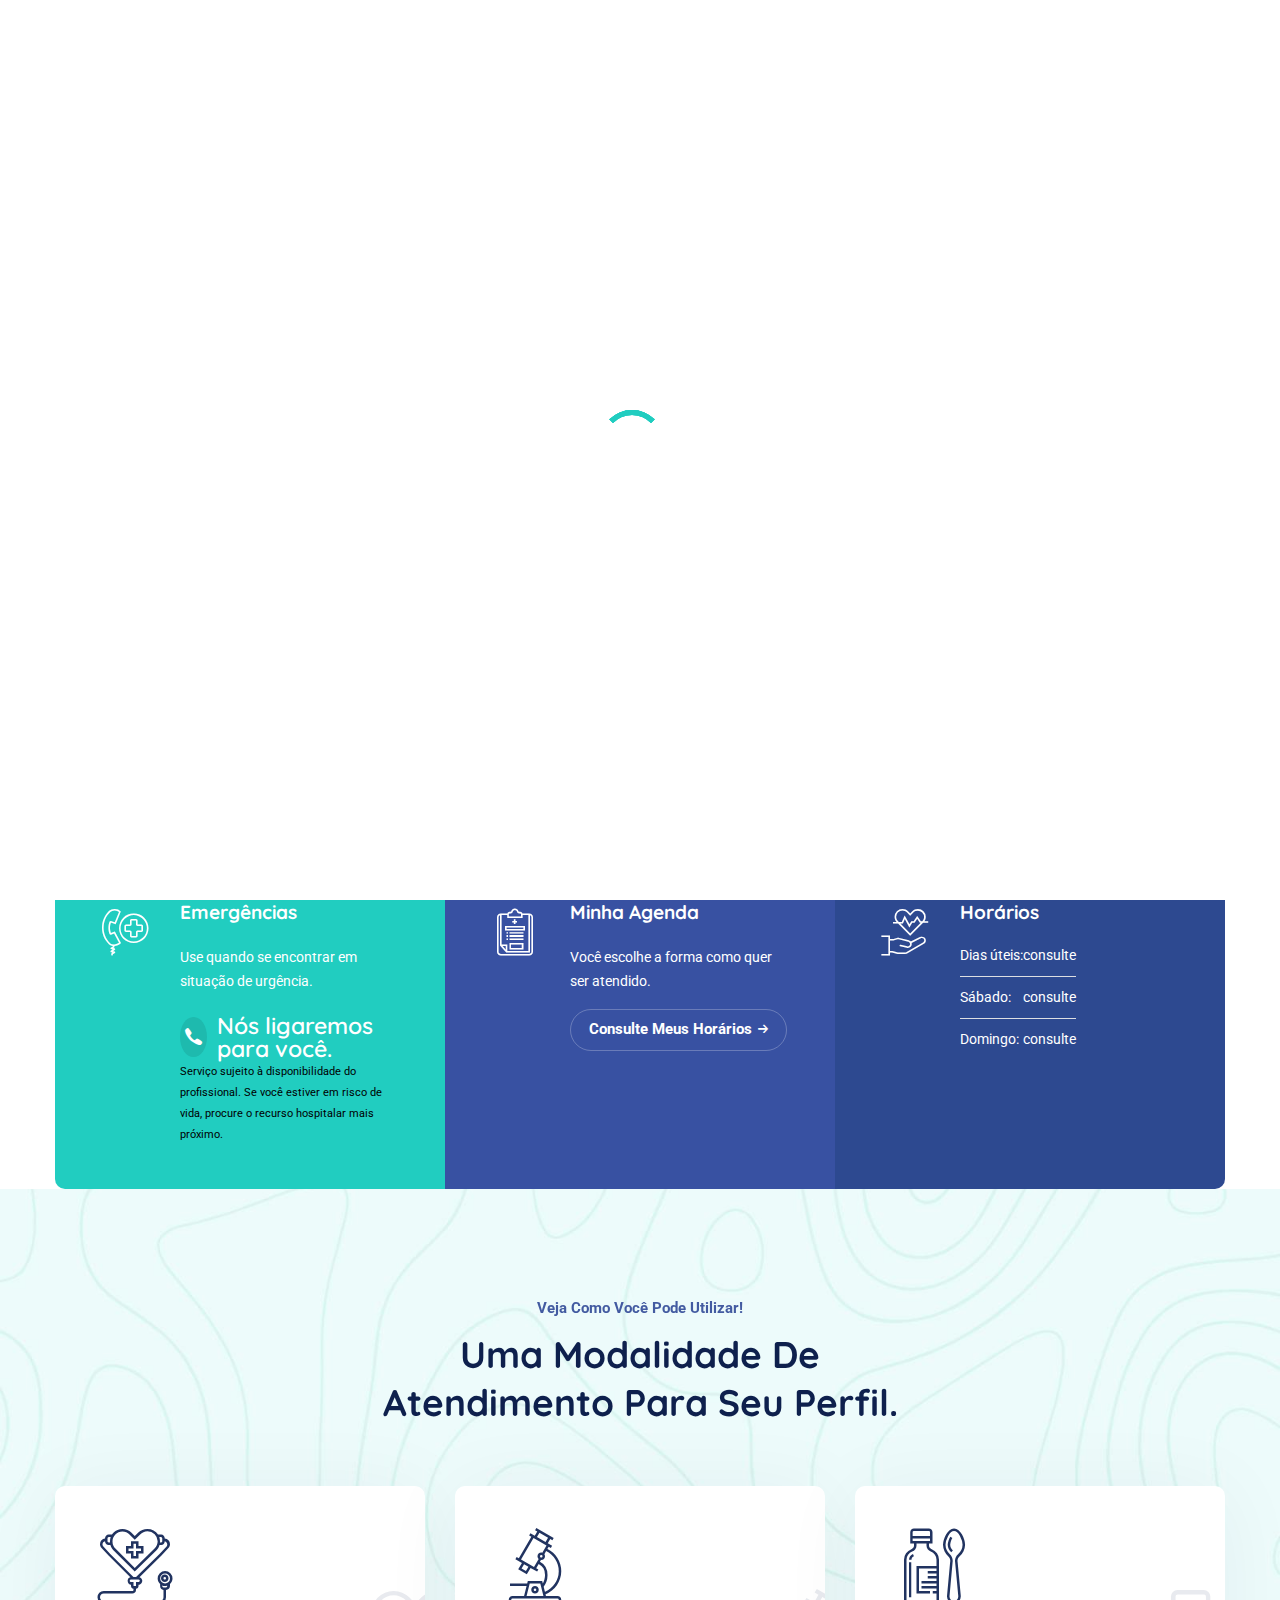
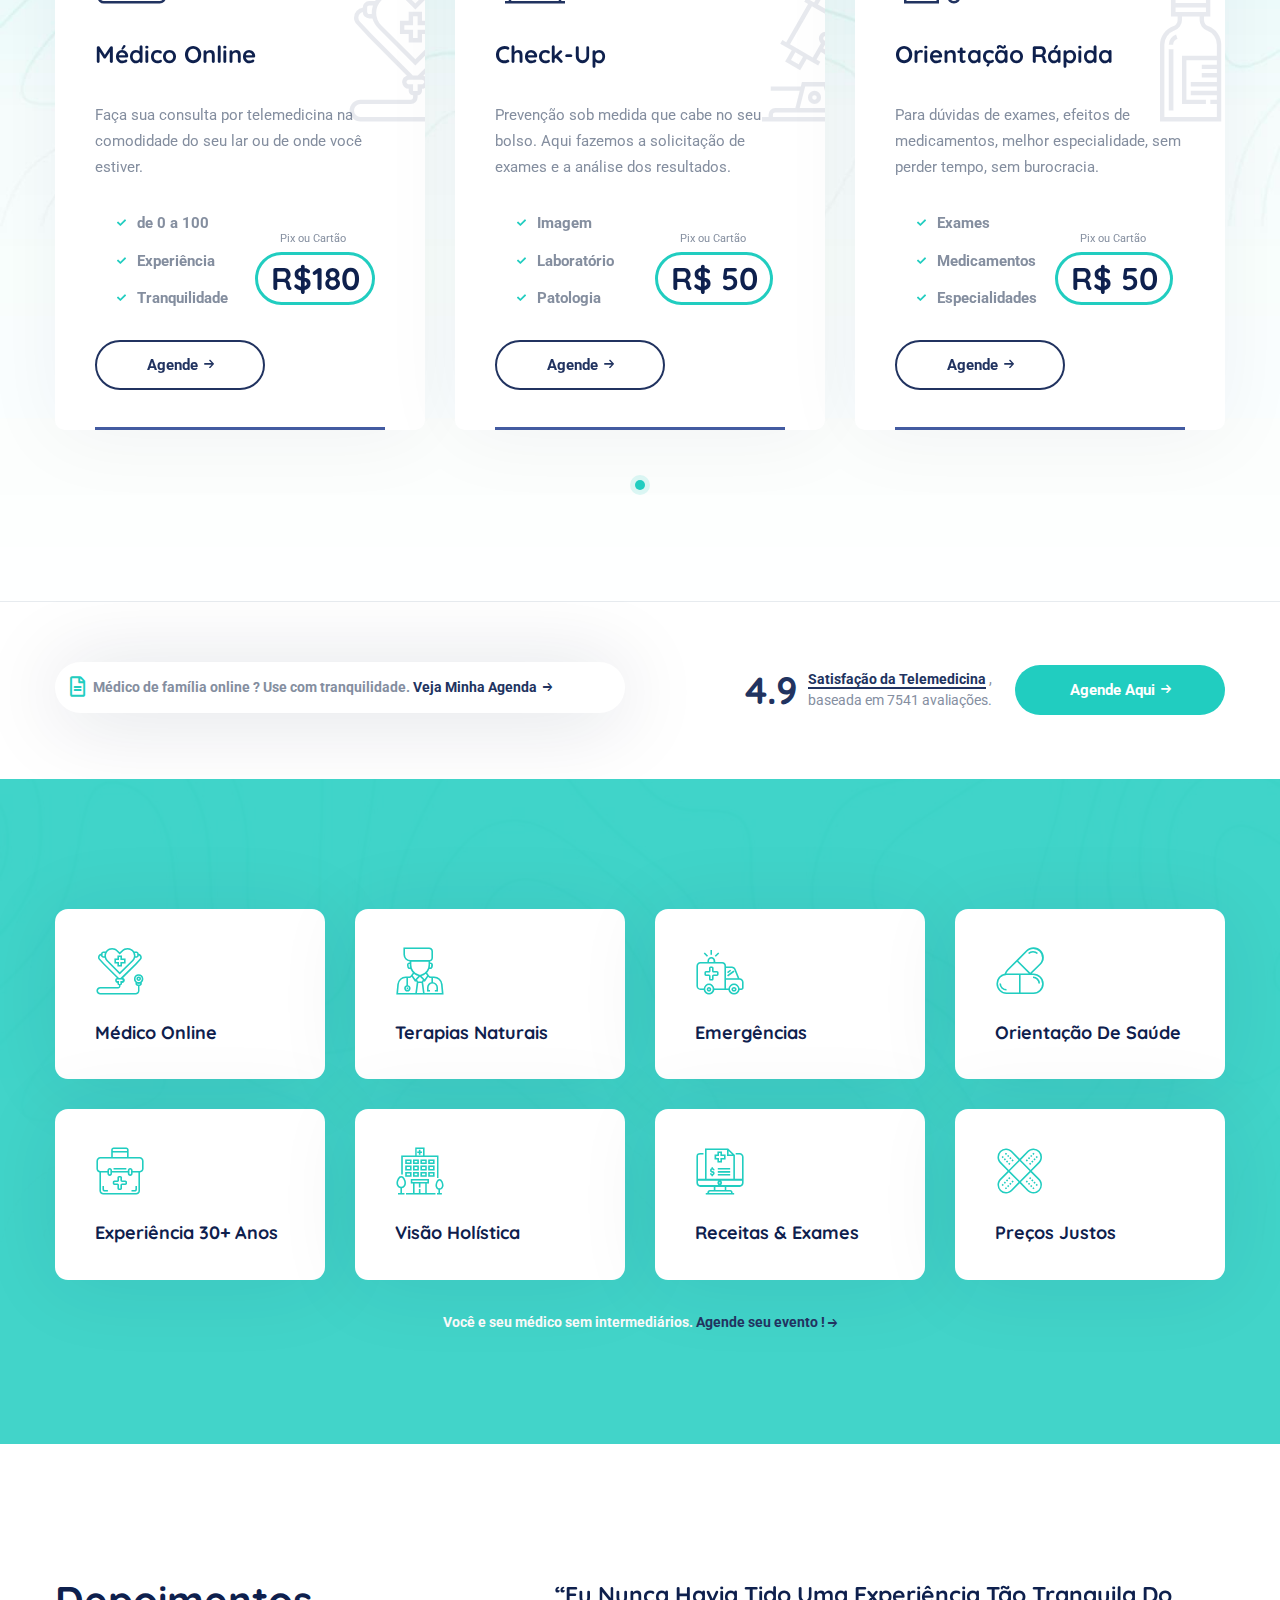
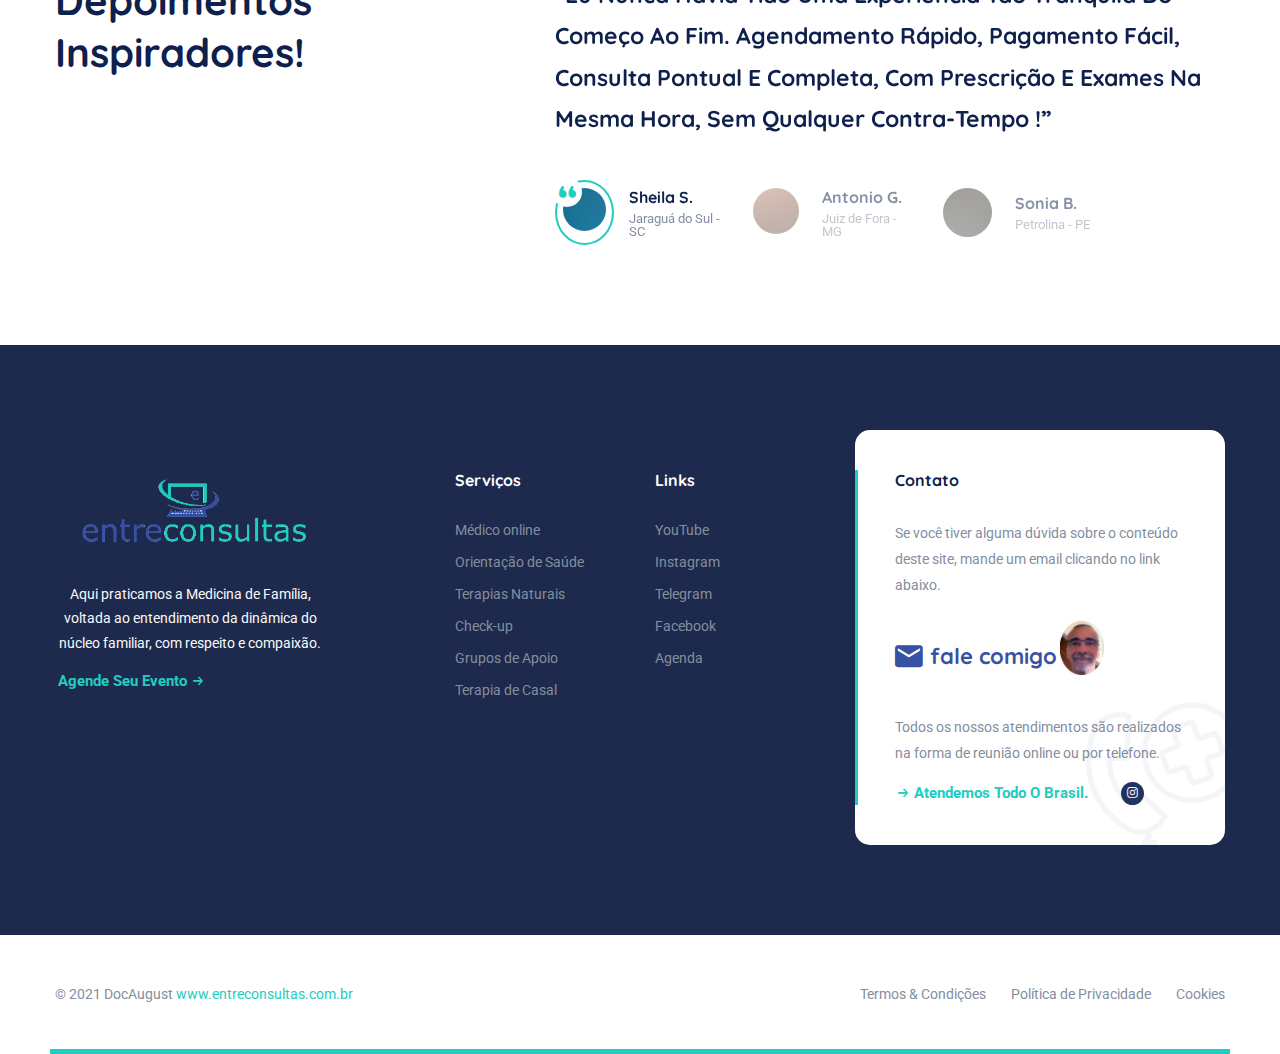
==== commit 1e972aaf: "retiradas 4 ofertas" ====
--- a/src/index.html
+++ b/src/index.html
@@ -1,6 +1,5 @@
 <!DOCTYPE html>
 <html lang="en">
-
 <head>
   <!-- Global site tag (gtag.js) - Google Analytics -->
   <script async src="https://www.googletagmanager.com/gtag/js?id=UA-213722652-1">
@@ -166,7 +165,6 @@
     }
   </style>
 </head>
-
 <body>
   <div class="wrapper">
     <div class="preloader">
@@ -649,11 +647,11 @@
               </div>
               <!-- /.service-item -->
               <!-- service item #4 -->
-              <div class="service-item">
+              <!-- <div class="service-item" style="display:none;">
                 <div class="service__icon">
                   <i class="icon-dropper"></i>
                   <i class="icon-dropper"></i>
-                </div><!-- /.service__icon -->
+                </div>
                 <div class="service__content">
                   <h4 class="service__title">Terapias Naturais</h4>
                   <p class="service__desc">Para quem prefere tratamentos naturais e abordagens mais sutis, sem
@@ -680,14 +678,15 @@
                     <span>Agende</span>
                     <i class="icon-arrow-right"></i>
                   </a>
-                </div><!-- /.service__content -->
-              </div><!-- /.service-item -->
+                </div>
+              </div> -->
+              <!-- /.service-item -->
               <!-- service item #5 -->
-              <div class="service-item">
+              <!-- <div class="service-item" style="display:none;">
                 <div class="service__icon">
                   <i class="icon-heart3"></i>
                   <i class="icon-heart3"></i>
-                </div><!-- /.service__icon -->
+                </div>
                 <div class="service__content">
                   <h4 class="service__title">Terapia de Casal</h4>
                   <p class="service__desc">Encontre uma nova forma de encarar as desilusões e aprenda a lidar
@@ -714,15 +713,17 @@
                     <span>Agende</span>
                     <i class="icon-arrow-right"></i>
                   </a>
-                </div><!-- /.service__content -->
-              </div><!-- /.service-item -->
+                </div>
+              </div> -->
+              <!-- /.service-item -->
               <!-- service item #6 -->
-              <div class="service-item">
+              <!-- <div class="service-item" style="display:none;">
                 <div class="service__icon">
                   <i class="icon-heart2"></i>
                   <i class="icon-heart2"></i>
-                </div><!-- /.service__icon -->
-                <div class="service__content">
+                </div> -->
+                <!-- /.service__icon -->
+                <!-- <div class="service__content">
                   <h4 class="service__title">Grupos de Apoio</h4>
                   <p class="service__desc">Para todos aqueles que se sentem sem forças ou sem fé, uma abordagem de
                     renovação e reposicionamento.
@@ -748,14 +749,16 @@
                     <span>Agende</span>
                     <i class="icon-arrow-right"></i>
                   </a>
-                </div><!-- /.service__content -->
-              </div><!-- /.service-item -->
+                </div> -->
+                <!-- /.service__content -->
+              </div>
+              <!-- /.service-item -->
               <!-- service item #7 -->
-              <div class="service-item">
+              <!-- <div class="service-item" style="display:none;">
                 <div class="service__icon">
                   <i class="icon-head"></i>
                   <i class="icon-head"></i>
-                </div><!-- /.service__icon -->
+                </div>
                 <div class="service__content">
                   <h4 class="service__title">Ansiedade / Depressão</h4>
                   <p class="service__desc">Faça parte dos nossos Grupos de Apoio e comprove como
@@ -783,8 +786,8 @@
                     <span>Agende</span>
                     <i class="icon-arrow-right"></i>
                   </a>
-                </div><!-- /.service__content -->
-              </div>
+                </div>
+              </div> -->
               <!-- /.service-item -->
             </div>
           </div><!-- /.col-12 -->
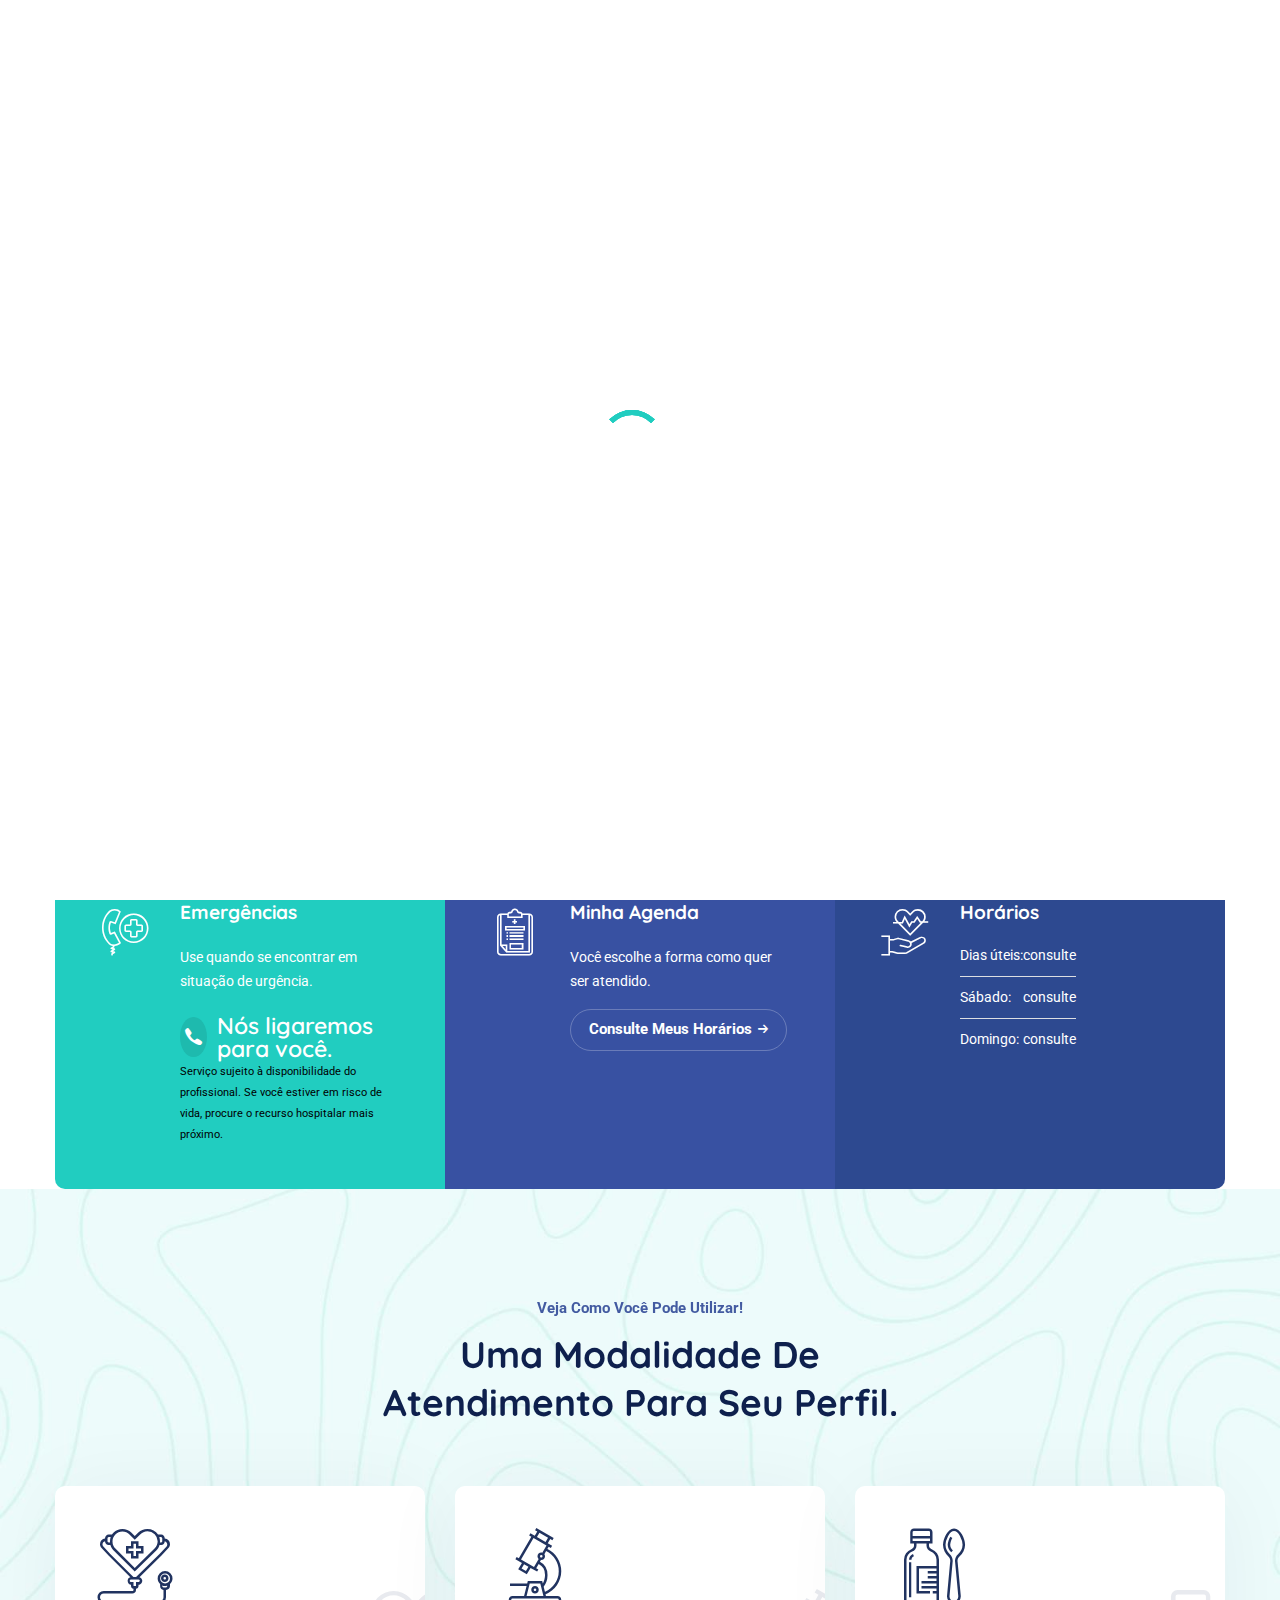
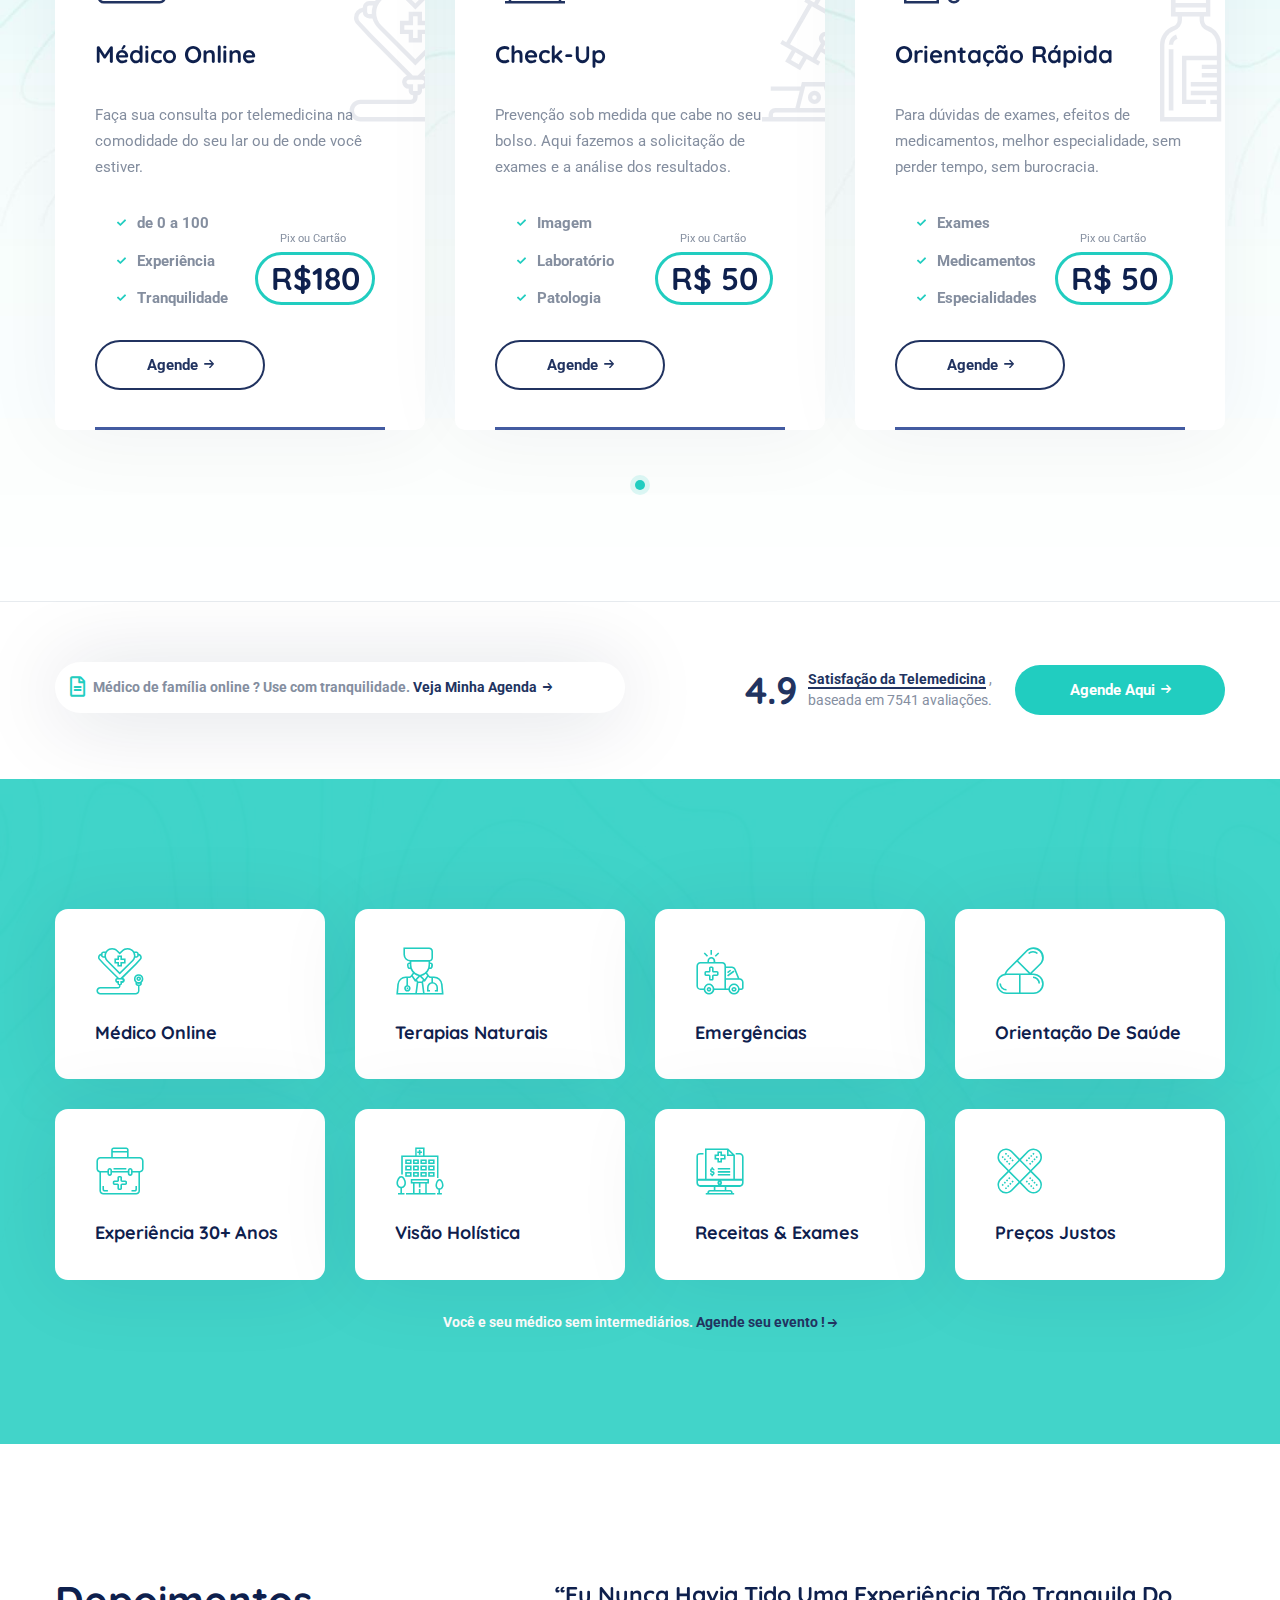
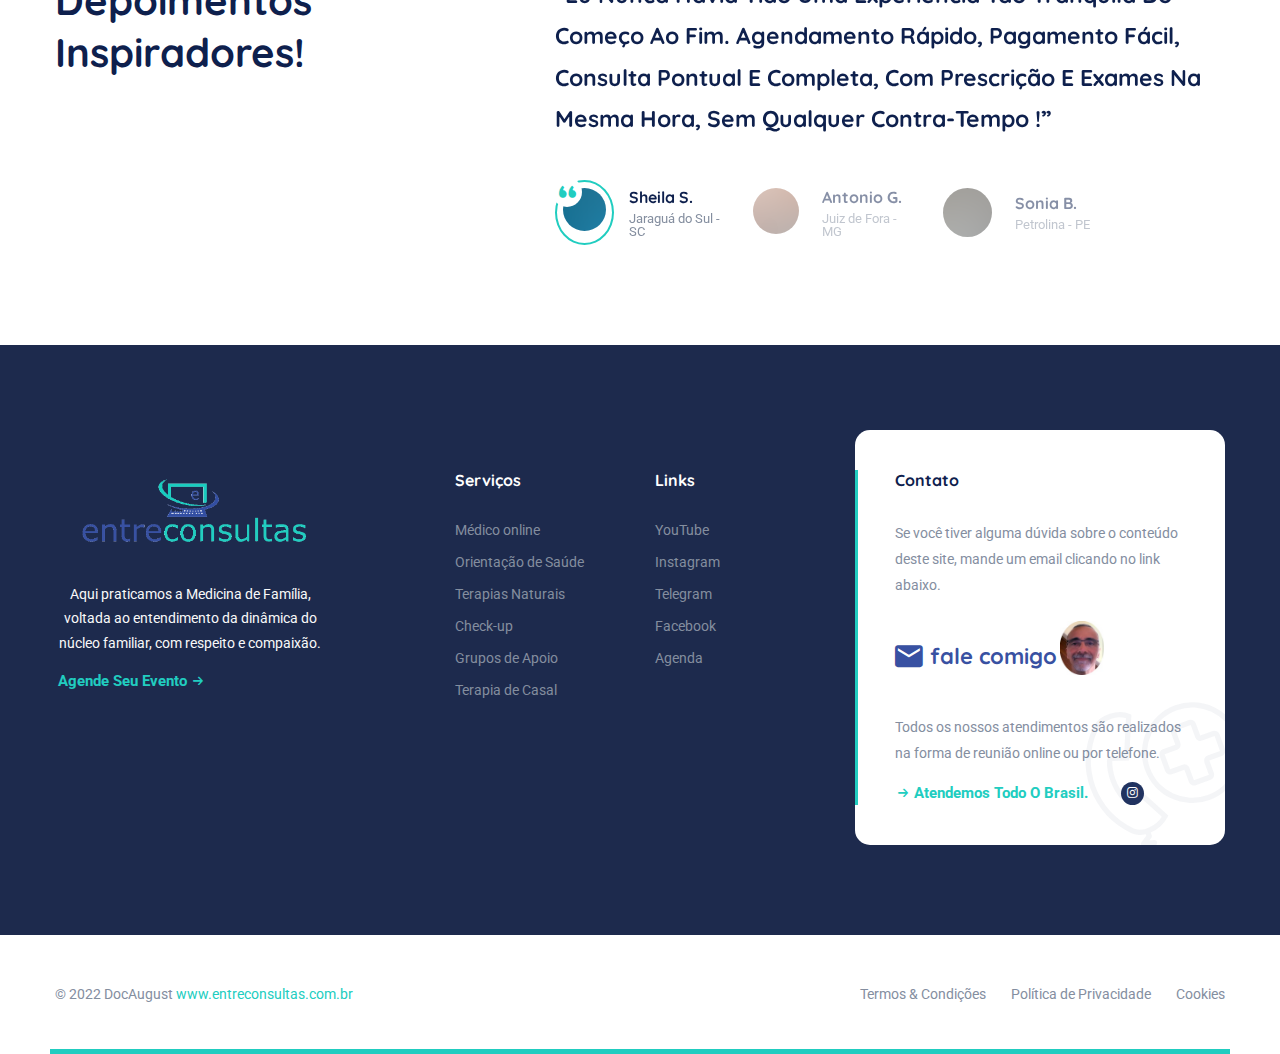
==== commit 9f941aba: "subject no email" ====
--- a/src/index.html
+++ b/src/index.html
@@ -1,5 +1,6 @@
 <!DOCTYPE html>
 <html lang="en">
+
 <head>
   <!-- Global site tag (gtag.js) - Google Analytics -->
   <script async src="https://www.googletagmanager.com/gtag/js?id=UA-213722652-1">
@@ -165,6 +166,7 @@
     }
   </style>
 </head>
+
 <body>
   <div class="wrapper">
     <div class="preloader">
@@ -722,8 +724,8 @@
                   <i class="icon-heart2"></i>
                   <i class="icon-heart2"></i>
                 </div> -->
-                <!-- /.service__icon -->
-                <!-- <div class="service__content">
+              <!-- /.service__icon -->
+              <!-- <div class="service__content">
                   <h4 class="service__title">Grupos de Apoio</h4>
                   <p class="service__desc">Para todos aqueles que se sentem sem forças ou sem fé, uma abordagem de
                     renovação e reposicionamento.
@@ -750,11 +752,11 @@
                     <i class="icon-arrow-right"></i>
                   </a>
                 </div> -->
-                <!-- /.service__content -->
-              </div>
-              <!-- /.service-item -->
-              <!-- service item #7 -->
-              <!-- <div class="service-item" style="display:none;">
+              <!-- /.service__content -->
+            </div>
+            <!-- /.service-item -->
+            <!-- service item #7 -->
+            <!-- <div class="service-item" style="display:none;">
                 <div class="service__icon">
                   <i class="icon-head"></i>
                   <i class="icon-head"></i>
@@ -788,403 +790,403 @@
                   </a>
                 </div>
               </div> -->
-              <!-- /.service-item -->
-            </div>
-          </div><!-- /.col-12 -->
+            <!-- /.service-item -->
+          </div>
+        </div><!-- /.col-12 -->
+      </div><!-- /.row -->
+  </div><!-- /.container -->
+  </section><!-- /.Services Layout 1 -->
+
+  <!-- ========================
+        Notses
+    =========================== -->
+  <section class="notes border-top pt-60 pb-60">
+    <div class="container">
+      <div class="row">
+        <div class="col-sm-12 col-md-12 col-lg-6">
+          <div class="note font-weight-bold">
+            <i class="far fa-file-alt color-primary"></i>
+            <span>Médico de família online ? Use com tranquilidade.</span>
+            <a href="#" onclick="handleClicks(Event,'agenda');" class="btn btn__link btn__secondary">
+              <span>Veja minha agenda</span><i class="icon-arrow-right"></i>
+            </a>
+          </div>
+        </div><!-- /.col-sm-6 -->
+        <div class="col-sm-12 col-md-12 col-lg-6">
+          <div class="info__meta d-flex flex-wrap justify-content-between align-items-center">
+            <div class="testimonials__rating">
+              <div class="testimonials__rating-inner d-flex align-items-center">
+                <span class="total__rate">4.9</span>
+                <div>
+                  <span class="overall__rate">Satisfação da Telemedicina</span>
+                  <span>, baseada em 7541 avaliações.</span>
+                </div>
+              </div><!-- /.testimonials__rating-inner -->
+            </div><!-- /.testimonials__rating -->
+            <a href="#" onclick="handleClicks(Event,'agenda');" class="btn btn__primary btn__rounded">
+              <span>Agende aqui</span> <i class="icon-arrow-right"></i>
+            </a>
+          </div><!-- /.info__meta -->
+        </div><!-- /.col-sm-6 -->
+      </div><!-- /.row -->
+    </div><!-- /.container -->
+  </section><!-- /.notes -->
+
+  <!-- ======================
+    Usando...
+    ========================= -->
+  <section class="features-layout2 pt-130 bg-overlay bg-overlay-primary">
+    <div class="bg-img"><img src="assets/imgVids/images/backgrounds/2.jpg" alt="background"></div>
+    <div class="container">
+      <div class="row" style="display:none">
+        <div class="col-sm-12 col-md-12 col-lg-8 offset-lg-1">
+          <div class="heading__layout2 mb-50">
+            <h3 class="heading__title color-white">Medcity Has Touched The Lives Of Patients & Providing Care for The
+              Sickest In Our Community.</h3>
+          </div>
+        </div><!-- /col-lg-5 -->
+      </div><!-- /.row -->
+      <div class="row mb-100" style="display:none">
+        <div class="col-sm-3 col-md-3 col-lg-1 offset-lg-5">
+          <div class="heading__icon">
+            <i class="icon-insurance"></i>
+          </div>
+        </div><!-- /.col-lg-5 -->
+        <div class="col-sm-9 col-md-9 col-lg-6">
+          <p class="heading__desc font-weight-bold color-white mb-30">Medcity has been present in Europe since 1990,
+            offering innovative
+            solutions, specializing in medical services for treatment of medical infrastructure. With over 100
+            professionals actively participates in numerous initiatives aimed at creating sustainable change for
+            patients!
+          </p>
+          <a href="#" class="btn btn__white btn__link">
+            <i class="icon-arrow-right icon-filled"></i>
+            <span>Our Core Values</span>
+          </a>
+        </div><!-- /.col-lg-6 -->
+      </div><!-- /.row -->
+      <div class="row">
+        <!-- Feature item #1 -->
+        <div onclick="location.href='#services';" style="cursor: pointer;" class="col-sm-6 col-md-6 col-lg-3">
+          <div class="feature-item">
+            <div class="feature__img" style="display:none">
+              <img src="assets/imgVids/images/services/1.jpg" alt="service" loading="lazy">
+            </div><!-- /.feature__img -->
+            <div class="feature__content">
+              <div class="feature__icon">
+                <i class="icon-heart"></i>
+              </div>
+              <h4 class="feature__title">Médico online</h4>
+            </div><!-- /.feature__content -->
+            <a href="#consulta" class="btn__link">
+              <i class="icon-arrow-right icon-outlined"></i>
+            </a>
+          </div><!-- /.feature-item -->
+        </div><!-- /.col-lg-3 -->
+        <!-- Feature item #2 -->
+        <div onclick="location.href='#services';" style="cursor: pointer;" class="col-sm-6 col-md-6 col-lg-3">
+          <div class="feature-item">
+            <div class="feature__img" style="display:none">
+              <img src="assets/imgVids/images/services/2.jpg" alt="service" loading="lazy">
+            </div><!-- /.feature__img -->
+            <div class="feature__content">
+              <div class="feature__icon">
+                <i class="icon-doctor"></i>
+              </div>
+              <h4 class="feature__title">Terapias Naturais </h4>
+            </div><!-- /.feature__content -->
+            <a href="#" class="btn__link">
+              <i class="icon-arrow-right icon-outlined"></i>
+            </a>
+          </div><!-- /.feature-item -->
+        </div><!-- /.col-lg-3 -->
+        <!-- Feature item #3 -->
+        <div onclick="location.href='#boxes_emerg';" style="cursor: pointer;" class="col-sm-6 col-md-6 col-lg-3">
+          <div class="feature-item">
+            <div class="feature__img" style="display:none">
+              <img src="assets/imgVids/images/services/3.jpg" alt="service" loading="lazy">
+            </div><!-- /.feature__img -->
+            <div class="feature__content">
+              <div class="feature__icon">
+                <i class="icon-ambulance"></i>
+              </div>
+              <h4 class="feature__title">Emergências</h4>
+            </div><!-- /.feature__content -->
+            <a href="#" class="btn__link">
+              <i class="icon-arrow-right icon-outlined"></i>
+            </a>
+          </div><!-- /.feature-item -->
+        </div><!-- /.col-lg-3 -->
+        <!-- Feature item #4 -->
+        <div onclick="location.href='#services';" style="cursor: pointer;" class="col-sm-6 col-md-6 col-lg-3">
+          <div class="feature-item">
+            <div class="feature__img" style="display:none">
+              <img src="assets/imgVids/images/services/4.jpg" alt="service" loading="lazy">
+            </div><!-- /.feature__img -->
+            <div class="feature__content">
+              <div class="feature__icon">
+                <i class="icon-drugs"></i>
+              </div>
+              <h4 class="feature__title">Orientação de Saúde </h4>
+            </div><!-- /.feature__content -->
+            <a href="#" class="btn__link">
+              <i class="icon-arrow-right icon-outlined"></i>
+            </a>
+          </div><!-- /.feature-item -->
+        </div><!-- /.col-lg-3 -->
+        <!-- Feature item #5 -->
+        <div onclick="location.href='#services';" style="cursor: pointer;" class="col-sm-6 col-md-6 col-lg-3">
+          <div class="feature-item">
+            <div class="feature__img" style="display:none">
+              <img src="assets/imgVids/images/services/5.jpg" alt="service" loading="lazy">
+            </div><!-- /.feature__img -->
+            <div class="feature__content">
+              <div class="feature__icon">
+                <i class="icon-first-aid-kit"></i>
+              </div>
+              <h4 class="feature__title">Experiência 30+ anos</h4>
+            </div><!-- /.feature__content -->
+            <a href="#" class="btn__link">
+              <i class="icon-arrow-right icon-outlined"></i>
+            </a>
+          </div><!-- /.feature-item -->
+        </div><!-- /.col-lg-3 -->
+        <!-- Feature item #6 -->
+        <div onclick="location.href='#services';" style="cursor: pointer;" class="col-sm-6 col-md-6 col-lg-3">
+          <div class="feature-item">
+            <div class="feature__img" style="display:none">
+              <img src="assets/imgVids/images/services/6.jpg" alt="service" loading="lazy">
+            </div><!-- /.feature__img -->
+            <div class="feature__content">
+              <div class="feature__icon">
+                <i class="icon-hospital"></i>
+              </div>
+              <h4 class="feature__title">Visão Holística</h4>
+            </div><!-- /.feature__content -->
+            <a href="#" class="btn__link">
+              <i class="icon-arrow-right icon-outlined"></i>
+            </a>
+          </div><!-- /.feature-item -->
+        </div><!-- /.col-lg-3 -->
+        <!-- Feature item #7 -->
+        <div onclick="location.href='#services';" style="cursor: pointer;" class="col-sm-6 col-md-6 col-lg-3">
+          <div class="feature-item">
+            <div class="feature__img" style="display:none">
+              <img src="assets/imgVids/images/services/7.jpg" alt="service" loading="lazy">
+            </div><!-- /.feature__img -->
+            <div class="feature__content">
+              <div class="feature__icon">
+                <i class="icon-expenses"></i>
+              </div>
+              <h4 class="feature__title">Receitas & Exames</h4>
+            </div><!-- /.feature__content -->
+            <a href="#" class="btn__link">
+              <i class="icon-arrow-right icon-outlined"></i>
+            </a>
+          </div><!-- /.feature-item -->
+        </div><!-- /.col-lg-3 -->
+        <!-- Feature item #8 -->
+        <div onclick="location.href='#services';" style="cursor: pointer;" class="col-sm-6 col-md-6 col-lg-3">
+          <div class="feature-item">
+            <div class="feature__img" style="display:none">
+              <img src="assets/imgVids/images/services/8.jpg" alt="service" loading="lazy">
+            </div><!-- /.feature__img -->
+            <div class="feature__content">
+              <div class="feature__icon">
+                <i class="icon-bandage"></i>
+              </div>
+              <h4 class="feature__title">Preços Justos</h4>
+            </div><!-- /.feature__content -->
+            <a href="#" class="btn__link">
+              <i class="icon-arrow-right icon-outlined"></i>
+            </a>
+          </div><!-- /.feature-item -->
+        </div><!-- /.col-lg-3 -->
+      </div><!-- /.row -->
+      <div class="row">
+        <div class="col-md-12 col-lg-6 offset-lg-3 text-center">
+          <p class="font-weight-bold color-gray mb-0">Você e seu médico sem intermediários.
+            <a href="#" onclick="handleClicks(Event,'agenda');" class="color-secondary">
+              <span>Agende seu evento !</span> <i class="icon-arrow-right"></i>
+            </a>
+          </p>
+        </div><!-- /.col-lg-6 -->
+      </div><!-- /.row -->
+    </div><!-- /.container -->
+  </section><!-- /.Features Layout 2 -->
+
+  <!-- ========================= 
+      DEPOIMENTO - ATIVO
+      =========================  -->
+  <section class="testimonials-layout2 pt-130 pb-40" style="display:block">
+    <div class="container">
+      <div class="testimonials-wrapper">
+        <div class="row">
+          <div class="col-sm-12 col-md-12 col-lg-5">
+            <div class="heading-layout2">
+              <h3 class="heading__title">Depoimentos Inspiradores!</h3>
+            </div><!-- /.heading -->
+          </div><!-- /.col-lg-5 -->
+          <div class="col-sm-12 col-md-12 col-lg-7">
+            <div class="slider-with-navs">
+              <!-- Testimonial #1 -->
+              <div class="testimonial-item">
+                <h3 class="testimonial__title">“Eu nunca havia tido uma experiência tão tranquila do começo ao fim.
+                  Agendamento rápido, pagamento fácil, consulta pontual e completa, com prescrição e exames na mesma
+                  hora, sem qualquer contra-tempo !”
+                </h3>
+              </div><!-- /. testimonial-item -->
+              <!-- Testimonial #2 -->
+              <div class="testimonial-item">
+                <h3 class="testimonial__title">“Dr Augusto é aquele médico que a gente gostaria de ter sempre por
+                  perto. A consulta é ao mesmo tempo profissional e uma conversa com um amigo. Alguém que sempre terá
+                  uma palavra ou sacada pra você evoluir.”
+                </h3>
+              </div><!-- /. testimonial-item -->
+              <!-- Testimonial #3 -->
+              <div class="testimonial-item">
+                <h3 class="testimonial__title">“Fiz uma consulta de emergência que mais pareceu uma conversa com um
+                  anjo. Em dois minutos já estava bem mais calma e sabendo como agir.”
+                </h3>
+              </div><!-- /. testimonial-item -->
+            </div><!-- /.slick-carousel -->
+            <div class="slider-nav mb-60">
+              <div class="testimonial__meta">
+                <div class="testimonial__thmb">
+                  <img src="assets/imgVids/images/testimonials/thumbs/1.png" alt="author thumb">
+                </div><!-- /.testimonial-thumb -->
+                <div>
+                  <h4 class="testimonial__meta-title">Sheila S.</h4>
+                  <p class="testimonial__meta-desc">Jaraguá do Sul - SC</p>
+                </div>
+              </div><!-- /.testimonial-meta -->
+              <div class="testimonial__meta">
+                <div class="testimonial__thmb">
+                  <img src="assets/imgVids/images/testimonials/thumbs/2.png" alt="author thumb">
+                </div><!-- /.testimonial-thumb -->
+                <div>
+                  <h4 class="testimonial__meta-title">Antonio G.</h4>
+                  <p class="testimonial__meta-desc">Juiz de Fora - MG</p>
+                </div>
+              </div><!-- /.testimonial-meta -->
+              <div class="testimonial__meta">
+                <div class="testimonial__thmb">
+                  <img src="assets/imgVids/images/testimonials/thumbs/3.png" alt="author thumb">
+                </div><!-- /.testimonial-thumb -->
+                <div>
+                  <h4 class="testimonial__meta-title">Sonia B.</h4>
+                  <p class="testimonial__meta-desc">Petrolina - PE</p>
+                </div>
+              </div><!-- /.testimonial-meta -->
+            </div><!-- /.slider-nav -->
+          </div><!-- /.col-lg-7 -->
+        </div><!-- /.row -->
+      </div><!-- /.testimonials-wrapper -->
+    </div><!-- /.container -->
+  </section><!-- /.testimonials layout 2 -->
+
+  <!-- ========================
+      em uso - Footer
+    ========================== -->
+  <footer class="footer" id="footer">
+    <div class="footer-primary">
+      <div class="container">
+        <div class="row">
+          <div class="col-sm-12 col-md-12 col-lg-3">
+            <div class="footer-widget-about">
+              <img src="assets/imgVids/images/logo/entreconsultas3.png" alt="logo" class="mb-30">
+              <p class="color-gray" style="text-align: center;"">Aqui praticamos a Medicina de Família, voltada ao entendimento
+                  da dinâmica do núcleo familiar, com respeito e compaixão.
+                </p>
+                <a href=" #" onclick="handleClicks(Event,'agenda');"
+                class="btn btn__primary btn__primary-style2 btn__link">
+                <span>Agende seu evento</span> <i class="icon-arrow-right"></i>
+                </a>
+            </div><!-- /.footer-widget__content -->
+          </div><!-- /.col-xl-2 -->
+          <div class="col-sm-6 col-md-6 col-lg-2 offset-lg-1">
+            <div class="footer-widget-nav">
+              <h6 class="footer-widget__title">Serviços</h6>
+              <nav>
+                <ul class="list-unstyled">
+                  <li><a href="#services">Médico online</a></li>
+                  <li><a href="#services">Orientação de Saúde</a></li>
+                  <li><a href="#services">Terapias Naturais</a></li>
+                  <li><a href="#services">Check-up</a></li>
+                  <li><a href="#services">Grupos de Apoio</a></li>
+                  <li><a href="#services">Terapia de Casal</a></li>
+                </ul>
+              </nav>
+            </div><!-- /.footer-widget__content -->
+          </div><!-- /.col-lg-2 -->
+          <div class="col-sm-6 col-md-6 col-lg-2">
+            <div class="footer-widget-nav">
+              <h6 class="footer-widget__title">Links</h6>
+              <nav>
+                <ul class="list-unstyled">
+                  <li><a id="myBtnModal">YouTube</a></li>
+                  <li><a href="https://www.instagram.com/saudecolorida_app/">Instagram</a></li>
+                  <li><a href="https://t.me/saudecolorida">Telegram</a></li>
+                  <li><a href="https://www.facebook.com/appsaudecolorida/">Facebook</a></li>
+                  <li><a href="#" onclick="handleClicks(Event,'agenda');">Agenda</a></li>
+                </ul>
+              </nav>
+            </div><!-- /.footer-widget__content -->
+          </div><!-- /.col-lg-2 -->
+          <div id="contato" class="col-sm-12 col-md-6 col-lg-4">
+            <div class="footer-widget-contact">
+              <h6 class="footer-widget__title color-heading">Contato</h6>
+              <ul class="contact-list list-unstyled">
+                <li>Se você tiver alguma dúvida sobre o conteúdo deste site, mande um email clicando no link abaixo.
+                </li>
+                <li>
+                  <a href="mailto:dr.augusto.tec@gmail.com?subject=enviado pelo site!&body=Prezado Dr Augusto" class="phone__number">
+                    <i class="icon-email"></i> <span>fale comigo</span>
+                    <figure>
+                      <img src="assets/imgVids/images/team/rpFoto3-1.jpg" style="padding:3px" width="50" height="60"
+                        alt="Dr Augusto">
+                    </figure>
+                  </a>
+                </li>
+                <li class="color-body">Todos os nossos atendimentos são realizados na forma de reunião online ou por
+                  telefone.</li>
+              </ul>
+              <div class="d-flex align-items-center">
+                <a href="#" onclick="handleClicks(Event,'agenda');" class="btn btn__primary btn__link mr-30">
+                  <i class="icon-arrow-right"></i> <span>Atendemos todo o Brasil.</span>
+                </a>
+                <ul class="social-icons list-unstyled mb-0">
+                  <!-- <li><a href="#"><i class="fab fa-facebook-f"></i></a></li> -->
+                  <li><a href="https://www.instagram.com/saudecolorida_app/"><i class="fab fa-instagram"></i></a></li>
+                  <!-- <li><a href="#"><i class="fab fa-twitter"></i></a></li> -->
+                </ul><!-- /.social-icons -->
+              </div>
+            </div><!-- /.footer-widget__content -->
+          </div><!-- /.col-lg-2 -->
         </div><!-- /.row -->
       </div><!-- /.container -->
-    </section><!-- /.Services Layout 1 -->
-
-    <!-- ========================
-        Notses
-    =========================== -->
-    <section class="notes border-top pt-60 pb-60">
+    </div><!-- /.footer-primary -->
+    <div class="footer-secondary">
       <div class="container">
-        <div class="row">
-          <div class="col-sm-12 col-md-12 col-lg-6">
-            <div class="note font-weight-bold">
-              <i class="far fa-file-alt color-primary"></i>
-              <span>Médico de família online ? Use com tranquilidade.</span>
-              <a href="#" onclick="handleClicks(Event,'agenda');" class="btn btn__link btn__secondary">
-                <span>Veja minha agenda</span><i class="icon-arrow-right"></i>
-              </a>
-            </div>
-          </div><!-- /.col-sm-6 -->
-          <div class="col-sm-12 col-md-12 col-lg-6">
-            <div class="info__meta d-flex flex-wrap justify-content-between align-items-center">
-              <div class="testimonials__rating">
-                <div class="testimonials__rating-inner d-flex align-items-center">
-                  <span class="total__rate">4.9</span>
-                  <div>
-                    <span class="overall__rate">Satisfação da Telemedicina</span>
-                    <span>, baseada em 7541 avaliações.</span>
-                  </div>
-                </div><!-- /.testimonials__rating-inner -->
-              </div><!-- /.testimonials__rating -->
-              <a href="#" onclick="handleClicks(Event,'agenda');" class="btn btn__primary btn__rounded">
-                <span>Agende aqui</span> <i class="icon-arrow-right"></i>
-              </a>
-            </div><!-- /.info__meta -->
-          </div><!-- /.col-sm-6 -->
-        </div><!-- /.row -->
-      </div><!-- /.container -->
-    </section><!-- /.notes -->
-
-    <!-- ======================
-    Usando...
-    ========================= -->
-    <section class="features-layout2 pt-130 bg-overlay bg-overlay-primary">
-      <div class="bg-img"><img src="assets/imgVids/images/backgrounds/2.jpg" alt="background"></div>
-      <div class="container">
-        <div class="row" style="display:none">
-          <div class="col-sm-12 col-md-12 col-lg-8 offset-lg-1">
-            <div class="heading__layout2 mb-50">
-              <h3 class="heading__title color-white">Medcity Has Touched The Lives Of Patients & Providing Care for The
-                Sickest In Our Community.</h3>
-            </div>
-          </div><!-- /col-lg-5 -->
-        </div><!-- /.row -->
-        <div class="row mb-100" style="display:none">
-          <div class="col-sm-3 col-md-3 col-lg-1 offset-lg-5">
-            <div class="heading__icon">
-              <i class="icon-insurance"></i>
-            </div>
-          </div><!-- /.col-lg-5 -->
-          <div class="col-sm-9 col-md-9 col-lg-6">
-            <p class="heading__desc font-weight-bold color-white mb-30">Medcity has been present in Europe since 1990,
-              offering innovative
-              solutions, specializing in medical services for treatment of medical infrastructure. With over 100
-              professionals actively participates in numerous initiatives aimed at creating sustainable change for
-              patients!
-            </p>
-            <a href="#" class="btn btn__white btn__link">
-              <i class="icon-arrow-right icon-filled"></i>
-              <span>Our Core Values</span>
-            </a>
+        <div class="row align-items-center">
+          <div class="col-sm-12 col-md-6 col-lg-6">
+            <span class="fz-14">&copy; 2022 DocAugust</span>
+            <a class="fz-14 color-primary" href="http://www.entreconsultas.com.br">www.entreconsultas.com.br</a>
           </div><!-- /.col-lg-6 -->
-        </div><!-- /.row -->
-        <div class="row">
-          <!-- Feature item #1 -->
-          <div onclick="location.href='#services';" style="cursor: pointer;" class="col-sm-6 col-md-6 col-lg-3">
-            <div class="feature-item">
-              <div class="feature__img" style="display:none">
-                <img src="assets/imgVids/images/services/1.jpg" alt="service" loading="lazy">
-              </div><!-- /.feature__img -->
-              <div class="feature__content">
-                <div class="feature__icon">
-                  <i class="icon-heart"></i>
-                </div>
-                <h4 class="feature__title">Médico online</h4>
-              </div><!-- /.feature__content -->
-              <a href="#consulta" class="btn__link">
-                <i class="icon-arrow-right icon-outlined"></i>
-              </a>
-            </div><!-- /.feature-item -->
-          </div><!-- /.col-lg-3 -->
-          <!-- Feature item #2 -->
-          <div onclick="location.href='#services';" style="cursor: pointer;" class="col-sm-6 col-md-6 col-lg-3">
-            <div class="feature-item">
-              <div class="feature__img" style="display:none">
-                <img src="assets/imgVids/images/services/2.jpg" alt="service" loading="lazy">
-              </div><!-- /.feature__img -->
-              <div class="feature__content">
-                <div class="feature__icon">
-                  <i class="icon-doctor"></i>
-                </div>
-                <h4 class="feature__title">Terapias Naturais </h4>
-              </div><!-- /.feature__content -->
-              <a href="#" class="btn__link">
-                <i class="icon-arrow-right icon-outlined"></i>
-              </a>
-            </div><!-- /.feature-item -->
-          </div><!-- /.col-lg-3 -->
-          <!-- Feature item #3 -->
-          <div onclick="location.href='#boxes_emerg';" style="cursor: pointer;" class="col-sm-6 col-md-6 col-lg-3">
-            <div class="feature-item">
-              <div class="feature__img" style="display:none">
-                <img src="assets/imgVids/images/services/3.jpg" alt="service" loading="lazy">
-              </div><!-- /.feature__img -->
-              <div class="feature__content">
-                <div class="feature__icon">
-                  <i class="icon-ambulance"></i>
-                </div>
-                <h4 class="feature__title">Emergências</h4>
-              </div><!-- /.feature__content -->
-              <a href="#" class="btn__link">
-                <i class="icon-arrow-right icon-outlined"></i>
-              </a>
-            </div><!-- /.feature-item -->
-          </div><!-- /.col-lg-3 -->
-          <!-- Feature item #4 -->
-          <div onclick="location.href='#services';" style="cursor: pointer;" class="col-sm-6 col-md-6 col-lg-3">
-            <div class="feature-item">
-              <div class="feature__img" style="display:none">
-                <img src="assets/imgVids/images/services/4.jpg" alt="service" loading="lazy">
-              </div><!-- /.feature__img -->
-              <div class="feature__content">
-                <div class="feature__icon">
-                  <i class="icon-drugs"></i>
-                </div>
-                <h4 class="feature__title">Orientação de Saúde </h4>
-              </div><!-- /.feature__content -->
-              <a href="#" class="btn__link">
-                <i class="icon-arrow-right icon-outlined"></i>
-              </a>
-            </div><!-- /.feature-item -->
-          </div><!-- /.col-lg-3 -->
-          <!-- Feature item #5 -->
-          <div onclick="location.href='#services';" style="cursor: pointer;" class="col-sm-6 col-md-6 col-lg-3">
-            <div class="feature-item">
-              <div class="feature__img" style="display:none">
-                <img src="assets/imgVids/images/services/5.jpg" alt="service" loading="lazy">
-              </div><!-- /.feature__img -->
-              <div class="feature__content">
-                <div class="feature__icon">
-                  <i class="icon-first-aid-kit"></i>
-                </div>
-                <h4 class="feature__title">Experiência 30+ anos</h4>
-              </div><!-- /.feature__content -->
-              <a href="#" class="btn__link">
-                <i class="icon-arrow-right icon-outlined"></i>
-              </a>
-            </div><!-- /.feature-item -->
-          </div><!-- /.col-lg-3 -->
-          <!-- Feature item #6 -->
-          <div onclick="location.href='#services';" style="cursor: pointer;" class="col-sm-6 col-md-6 col-lg-3">
-            <div class="feature-item">
-              <div class="feature__img" style="display:none">
-                <img src="assets/imgVids/images/services/6.jpg" alt="service" loading="lazy">
-              </div><!-- /.feature__img -->
-              <div class="feature__content">
-                <div class="feature__icon">
-                  <i class="icon-hospital"></i>
-                </div>
-                <h4 class="feature__title">Visão Holística</h4>
-              </div><!-- /.feature__content -->
-              <a href="#" class="btn__link">
-                <i class="icon-arrow-right icon-outlined"></i>
-              </a>
-            </div><!-- /.feature-item -->
-          </div><!-- /.col-lg-3 -->
-          <!-- Feature item #7 -->
-          <div onclick="location.href='#services';" style="cursor: pointer;" class="col-sm-6 col-md-6 col-lg-3">
-            <div class="feature-item">
-              <div class="feature__img" style="display:none">
-                <img src="assets/imgVids/images/services/7.jpg" alt="service" loading="lazy">
-              </div><!-- /.feature__img -->
-              <div class="feature__content">
-                <div class="feature__icon">
-                  <i class="icon-expenses"></i>
-                </div>
-                <h4 class="feature__title">Receitas & Exames</h4>
-              </div><!-- /.feature__content -->
-              <a href="#" class="btn__link">
-                <i class="icon-arrow-right icon-outlined"></i>
-              </a>
-            </div><!-- /.feature-item -->
-          </div><!-- /.col-lg-3 -->
-          <!-- Feature item #8 -->
-          <div onclick="location.href='#services';" style="cursor: pointer;" class="col-sm-6 col-md-6 col-lg-3">
-            <div class="feature-item">
-              <div class="feature__img" style="display:none">
-                <img src="assets/imgVids/images/services/8.jpg" alt="service" loading="lazy">
-              </div><!-- /.feature__img -->
-              <div class="feature__content">
-                <div class="feature__icon">
-                  <i class="icon-bandage"></i>
-                </div>
-                <h4 class="feature__title">Preços Justos</h4>
-              </div><!-- /.feature__content -->
-              <a href="#" class="btn__link">
-                <i class="icon-arrow-right icon-outlined"></i>
-              </a>
-            </div><!-- /.feature-item -->
-          </div><!-- /.col-lg-3 -->
-        </div><!-- /.row -->
-        <div class="row">
-          <div class="col-md-12 col-lg-6 offset-lg-3 text-center">
-            <p class="font-weight-bold color-gray mb-0">Você e seu médico sem intermediários.
-              <a href="#" onclick="handleClicks(Event,'agenda');" class="color-secondary">
-                <span>Agende seu evento !</span> <i class="icon-arrow-right"></i>
-              </a>
-            </p>
+          <div class="col-sm-12 col-md-6 col-lg-6">
+            <nav>
+              <ul class="list-unstyled footer__copyright-links d-flex flex-wrap justify-content-end mb-0">
+                <li><a href="assets/imgVids/images/POL_PRIVACIDADE.pdf">Termos & Condições</a></li>
+                <li><a href="assets/imgVids/images/POL_PRIVACIDADE.pdf">Política de Privacidade</a></li>
+                <li><a href="assets/imgVids/images/POL_PRIVACIDADE.pdf">Cookies</a></li>
+              </ul>
+            </nav>
           </div><!-- /.col-lg-6 -->
         </div><!-- /.row -->
       </div><!-- /.container -->
-    </section><!-- /.Features Layout 2 -->
-
-    <!-- ========================= 
-      DEPOIMENTO - ATIVO
-      =========================  -->
-    <section class="testimonials-layout2 pt-130 pb-40" style="display:block">
-      <div class="container">
-        <div class="testimonials-wrapper">
-          <div class="row">
-            <div class="col-sm-12 col-md-12 col-lg-5">
-              <div class="heading-layout2">
-                <h3 class="heading__title">Depoimentos Inspiradores!</h3>
-              </div><!-- /.heading -->
-            </div><!-- /.col-lg-5 -->
-            <div class="col-sm-12 col-md-12 col-lg-7">
-              <div class="slider-with-navs">
-                <!-- Testimonial #1 -->
-                <div class="testimonial-item">
-                  <h3 class="testimonial__title">“Eu nunca havia tido uma experiência tão tranquila do começo ao fim.
-                    Agendamento rápido, pagamento fácil, consulta pontual e completa, com prescrição e exames na mesma
-                    hora, sem qualquer contra-tempo !”
-                  </h3>
-                </div><!-- /. testimonial-item -->
-                <!-- Testimonial #2 -->
-                <div class="testimonial-item">
-                  <h3 class="testimonial__title">“Dr Augusto é aquele médico que a gente gostaria de ter sempre por
-                    perto. A consulta é ao mesmo tempo profissional e uma conversa com um amigo. Alguém que sempre terá
-                    uma palavra ou sacada pra você evoluir.”
-                  </h3>
-                </div><!-- /. testimonial-item -->
-                <!-- Testimonial #3 -->
-                <div class="testimonial-item">
-                  <h3 class="testimonial__title">“Fiz uma consulta de emergência que mais pareceu uma conversa com um
-                    anjo. Em dois minutos já estava bem mais calma e sabendo como agir.”
-                  </h3>
-                </div><!-- /. testimonial-item -->
-              </div><!-- /.slick-carousel -->
-              <div class="slider-nav mb-60">
-                <div class="testimonial__meta">
-                  <div class="testimonial__thmb">
-                    <img src="assets/imgVids/images/testimonials/thumbs/1.png" alt="author thumb">
-                  </div><!-- /.testimonial-thumb -->
-                  <div>
-                    <h4 class="testimonial__meta-title">Sheila S.</h4>
-                    <p class="testimonial__meta-desc">Jaraguá do Sul - SC</p>
-                  </div>
-                </div><!-- /.testimonial-meta -->
-                <div class="testimonial__meta">
-                  <div class="testimonial__thmb">
-                    <img src="assets/imgVids/images/testimonials/thumbs/2.png" alt="author thumb">
-                  </div><!-- /.testimonial-thumb -->
-                  <div>
-                    <h4 class="testimonial__meta-title">Antonio G.</h4>
-                    <p class="testimonial__meta-desc">Juiz de Fora - MG</p>
-                  </div>
-                </div><!-- /.testimonial-meta -->
-                <div class="testimonial__meta">
-                  <div class="testimonial__thmb">
-                    <img src="assets/imgVids/images/testimonials/thumbs/3.png" alt="author thumb">
-                  </div><!-- /.testimonial-thumb -->
-                  <div>
-                    <h4 class="testimonial__meta-title">Sonia B.</h4>
-                    <p class="testimonial__meta-desc">Petrolina - PE</p>
-                  </div>
-                </div><!-- /.testimonial-meta -->
-              </div><!-- /.slider-nav -->
-            </div><!-- /.col-lg-7 -->
-          </div><!-- /.row -->
-        </div><!-- /.testimonials-wrapper -->
-      </div><!-- /.container -->
-    </section><!-- /.testimonials layout 2 -->
-
-    <!-- ========================
-      em uso - Footer
-    ========================== -->
-    <footer class="footer" id="footer">
-      <div class="footer-primary">
-        <div class="container">
-          <div class="row">
-            <div class="col-sm-12 col-md-12 col-lg-3">
-              <div class="footer-widget-about">
-                <img src="assets/imgVids/images/logo/entreconsultas3.png" alt="logo" class="mb-30">
-                <p class="color-gray" style="text-align: center;"">Aqui praticamos a Medicina de Família, voltada ao entendimento
-                  da dinâmica do núcleo familiar, com respeito e compaixão.
-                </p>
-                <a href=" #" onclick="handleClicks(Event,'agenda');"
-                  class="btn btn__primary btn__primary-style2 btn__link">
-                  <span>Agende seu evento</span> <i class="icon-arrow-right"></i>
-                  </a>
-              </div><!-- /.footer-widget__content -->
-            </div><!-- /.col-xl-2 -->
-            <div class="col-sm-6 col-md-6 col-lg-2 offset-lg-1">
-              <div class="footer-widget-nav">
-                <h6 class="footer-widget__title">Serviços</h6>
-                <nav>
-                  <ul class="list-unstyled">
-                    <li><a href="#services">Médico online</a></li>
-                    <li><a href="#services">Orientação de Saúde</a></li>
-                    <li><a href="#services">Terapias Naturais</a></li>
-                    <li><a href="#services">Check-up</a></li>
-                    <li><a href="#services">Grupos de Apoio</a></li>
-                    <li><a href="#services">Terapia de Casal</a></li>
-                  </ul>
-                </nav>
-              </div><!-- /.footer-widget__content -->
-            </div><!-- /.col-lg-2 -->
-            <div class="col-sm-6 col-md-6 col-lg-2">
-              <div class="footer-widget-nav">
-                <h6 class="footer-widget__title">Links</h6>
-                <nav>
-                  <ul class="list-unstyled">
-                    <li><a id="myBtnModal">YouTube</a></li>
-                    <li><a href="https://www.instagram.com/saudecolorida_app/">Instagram</a></li>
-                    <li><a href="https://t.me/saudecolorida">Telegram</a></li>
-                    <li><a href="https://www.facebook.com/appsaudecolorida/">Facebook</a></li>
-                    <li><a href="#" onclick="handleClicks(Event,'agenda');">Agenda</a></li>
-                  </ul>
-                </nav>
-              </div><!-- /.footer-widget__content -->
-            </div><!-- /.col-lg-2 -->
-            <div id="contato" class="col-sm-12 col-md-6 col-lg-4">
-              <div class="footer-widget-contact">
-                <h6 class="footer-widget__title color-heading">Contato</h6>
-                <ul class="contact-list list-unstyled">
-                  <li>Se você tiver alguma dúvida sobre o conteúdo deste site, mande um email clicando no link abaixo.
-                  </li>
-                  <li>
-                    <a href="mailto:dr.augusto.tec@gmail.com" class="phone__number">
-                      <i class="icon-email"></i> <span>fale comigo</span>
-                      <figure>
-                        <img src="assets/imgVids/images/team/rpFoto3-1.jpg" style="padding:3px" width="50" height="60"
-                          alt="Dr Augusto">
-                      </figure>
-                    </a>
-                  </li>
-                  <li class="color-body">Todos os nossos atendimentos são realizados na forma de reunião online ou por
-                    telefone.</li>
-                </ul>
-                <div class="d-flex align-items-center">
-                  <a href="#" onclick="handleClicks(Event,'agenda');" class="btn btn__primary btn__link mr-30">
-                    <i class="icon-arrow-right"></i> <span>Atendemos todo o Brasil.</span>
-                  </a>
-                  <ul class="social-icons list-unstyled mb-0">
-                    <!-- <li><a href="#"><i class="fab fa-facebook-f"></i></a></li> -->
-                    <li><a href="https://www.instagram.com/saudecolorida_app/"><i class="fab fa-instagram"></i></a></li>
-                    <!-- <li><a href="#"><i class="fab fa-twitter"></i></a></li> -->
-                  </ul><!-- /.social-icons -->
-                </div>
-              </div><!-- /.footer-widget__content -->
-            </div><!-- /.col-lg-2 -->
-          </div><!-- /.row -->
-        </div><!-- /.container -->
-      </div><!-- /.footer-primary -->
-      <div class="footer-secondary">
-        <div class="container">
-          <div class="row align-items-center">
-            <div class="col-sm-12 col-md-6 col-lg-6">
-              <span class="fz-14">&copy; 2021 DocAugust</span>
-              <a class="fz-14 color-primary" href="http://www.entreconsultas.com.br">www.entreconsultas.com.br</a>
-            </div><!-- /.col-lg-6 -->
-            <div class="col-sm-12 col-md-6 col-lg-6">
-              <nav>
-                <ul class="list-unstyled footer__copyright-links d-flex flex-wrap justify-content-end mb-0">
-                  <li><a href="assets/imgVids/images/POL_PRIVACIDADE.pdf">Termos & Condições</a></li>
-                  <li><a href="assets/imgVids/images/POL_PRIVACIDADE.pdf">Política de Privacidade</a></li>
-                  <li><a href="assets/imgVids/images/POL_PRIVACIDADE.pdf">Cookies</a></li>
-                </ul>
-              </nav>
-            </div><!-- /.col-lg-6 -->
-          </div><!-- /.row -->
-        </div><!-- /.container -->
-      </div><!-- /.footer-secondary -->
-    </footer><!-- /.Footer -->
-    <button id="scrollTopBtn"><i class="fas fa-long-arrow-alt-up"></i></button>
+    </div><!-- /.footer-secondary -->
+  </footer><!-- /.Footer -->
+  <button id="scrollTopBtn"><i class="fas fa-long-arrow-alt-up"></i></button>
   </div><!-- /.wrapper -->
   <script src="assets/js/jquery-3.5.1.min.js"></script>
   <script src="assets/js/plugins.js"></script>
